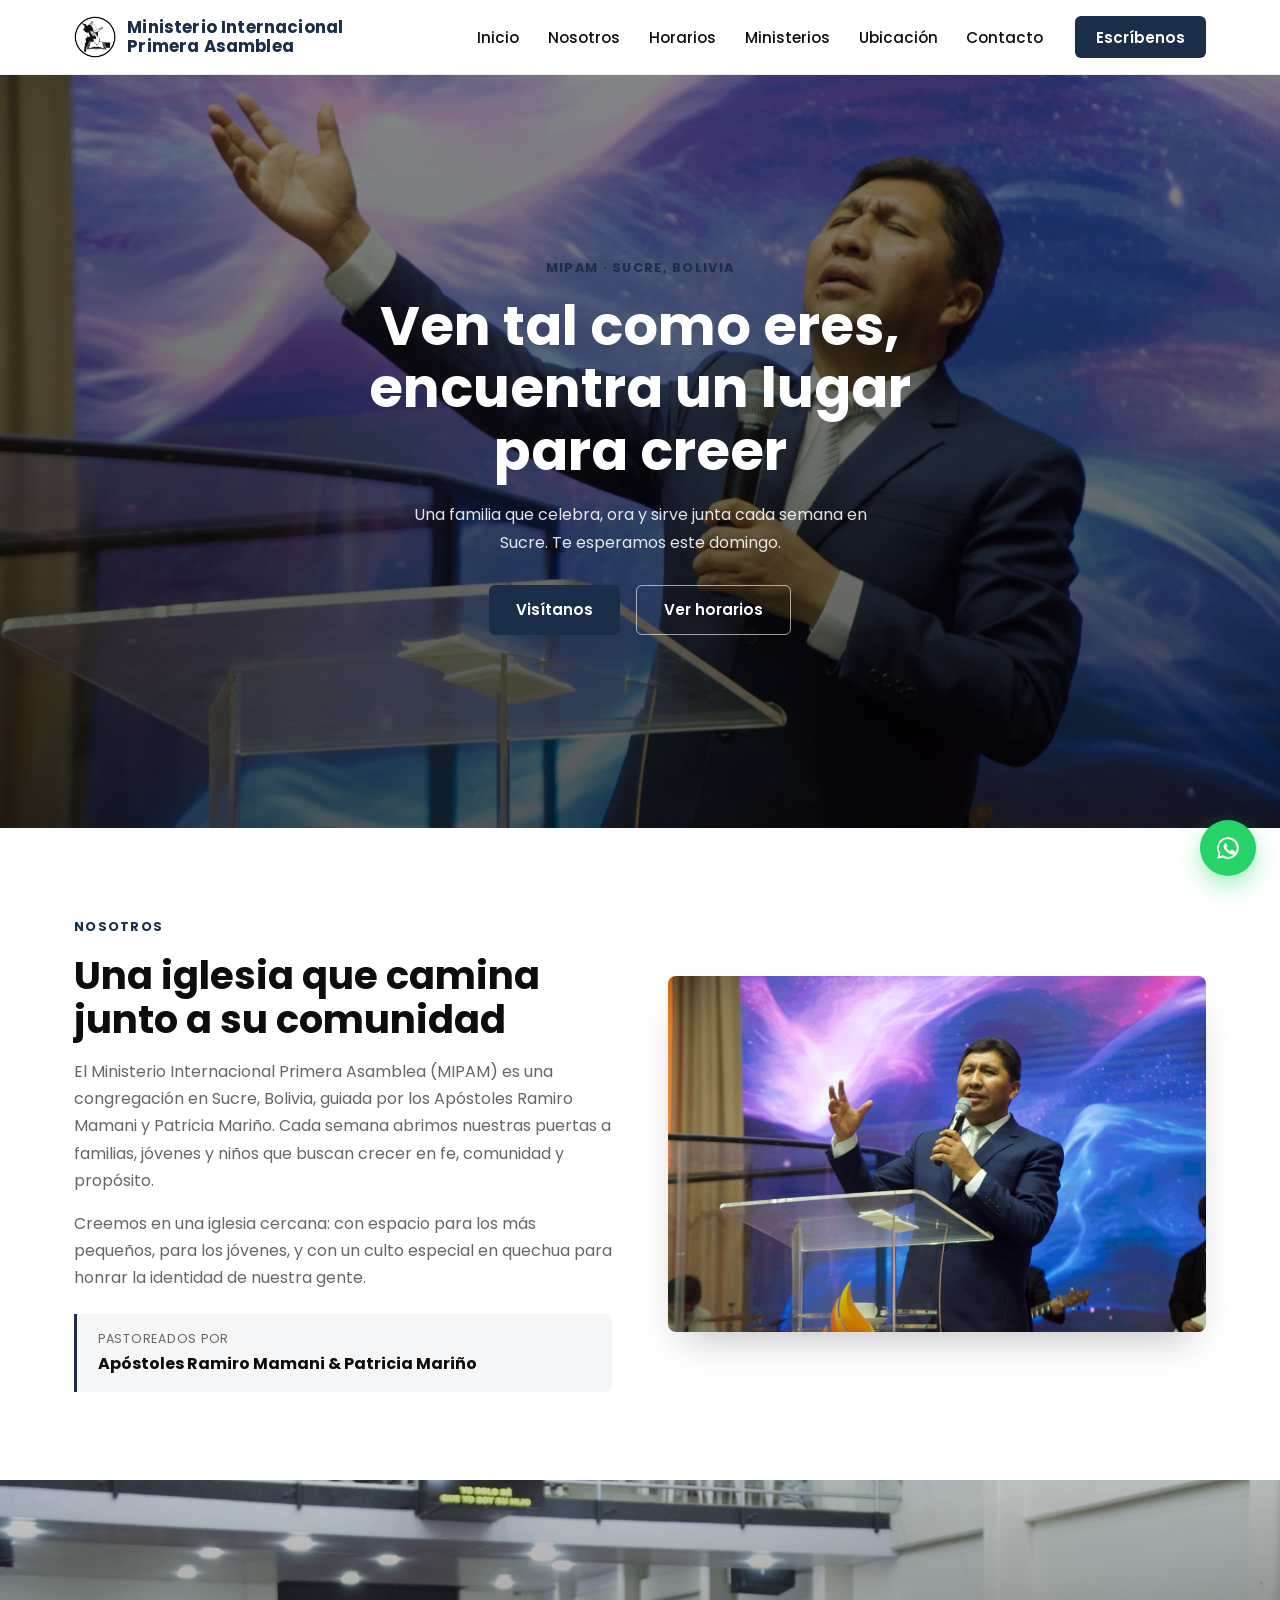
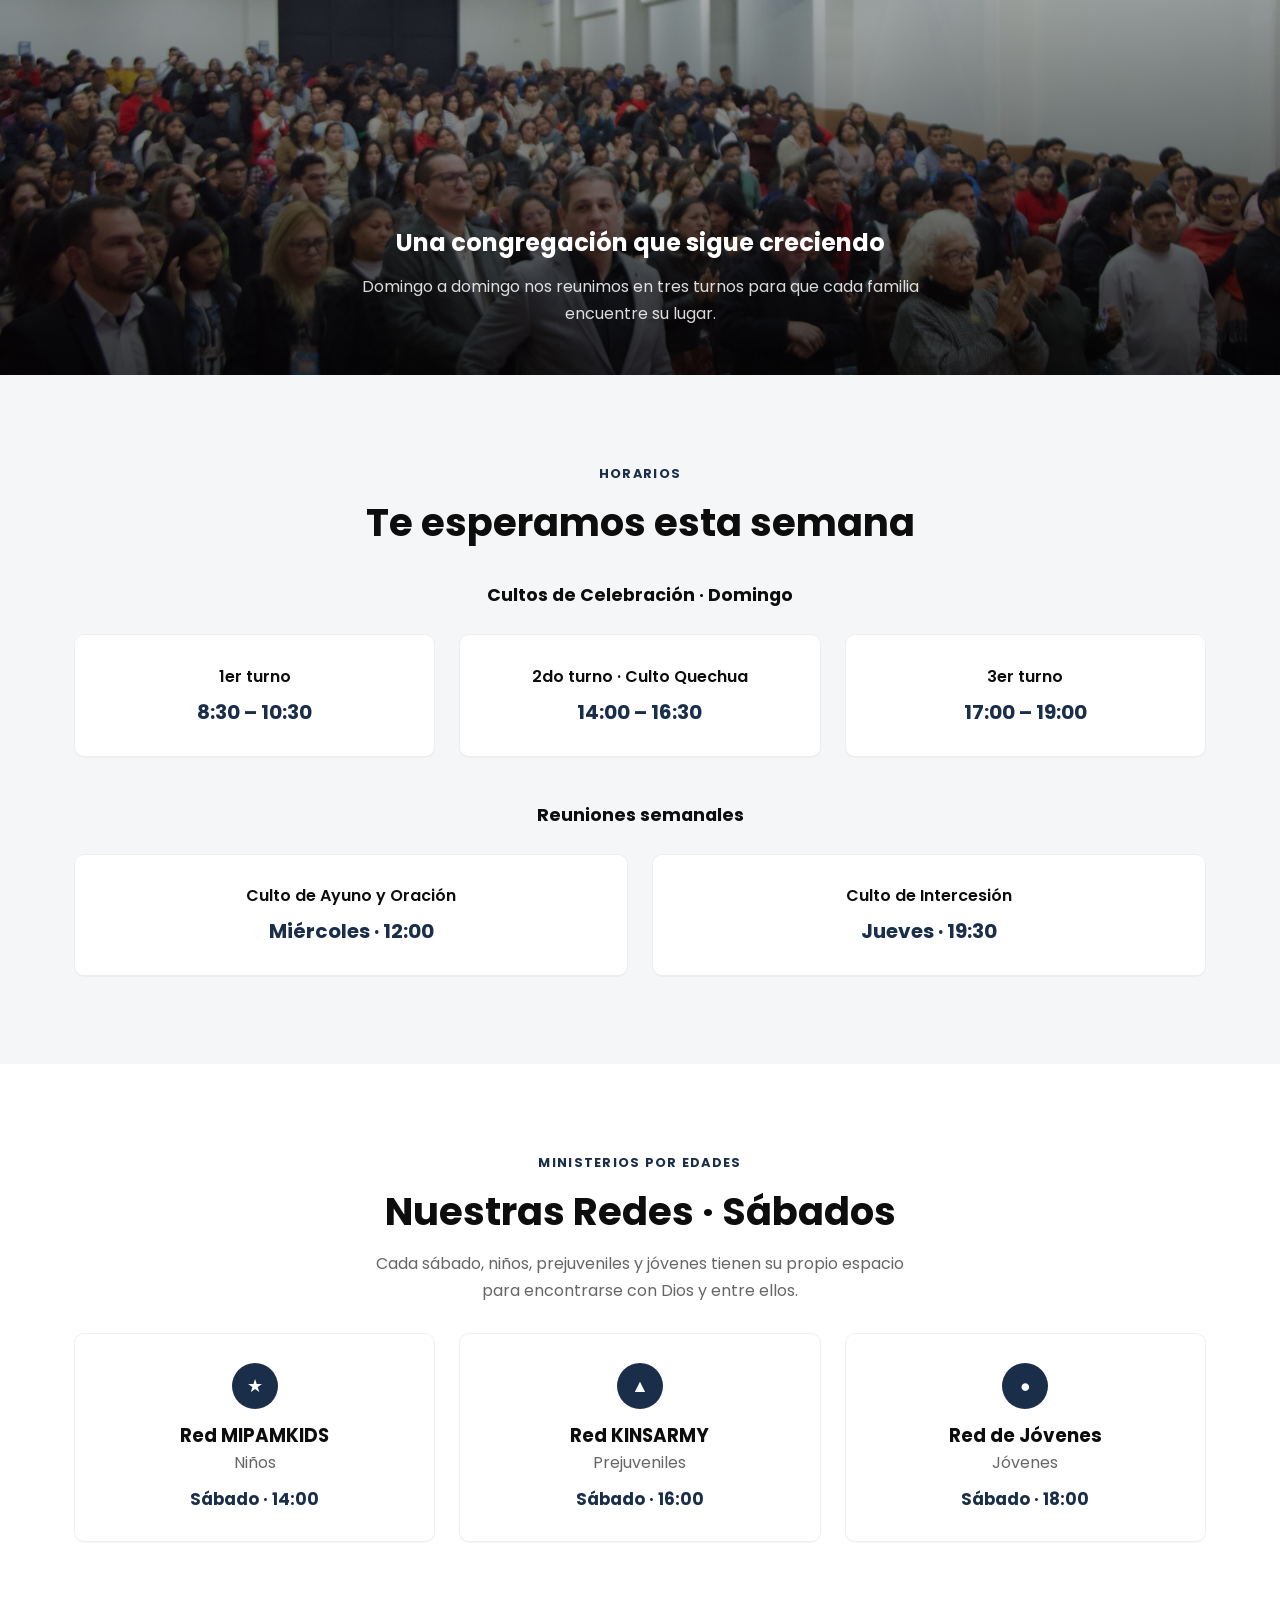
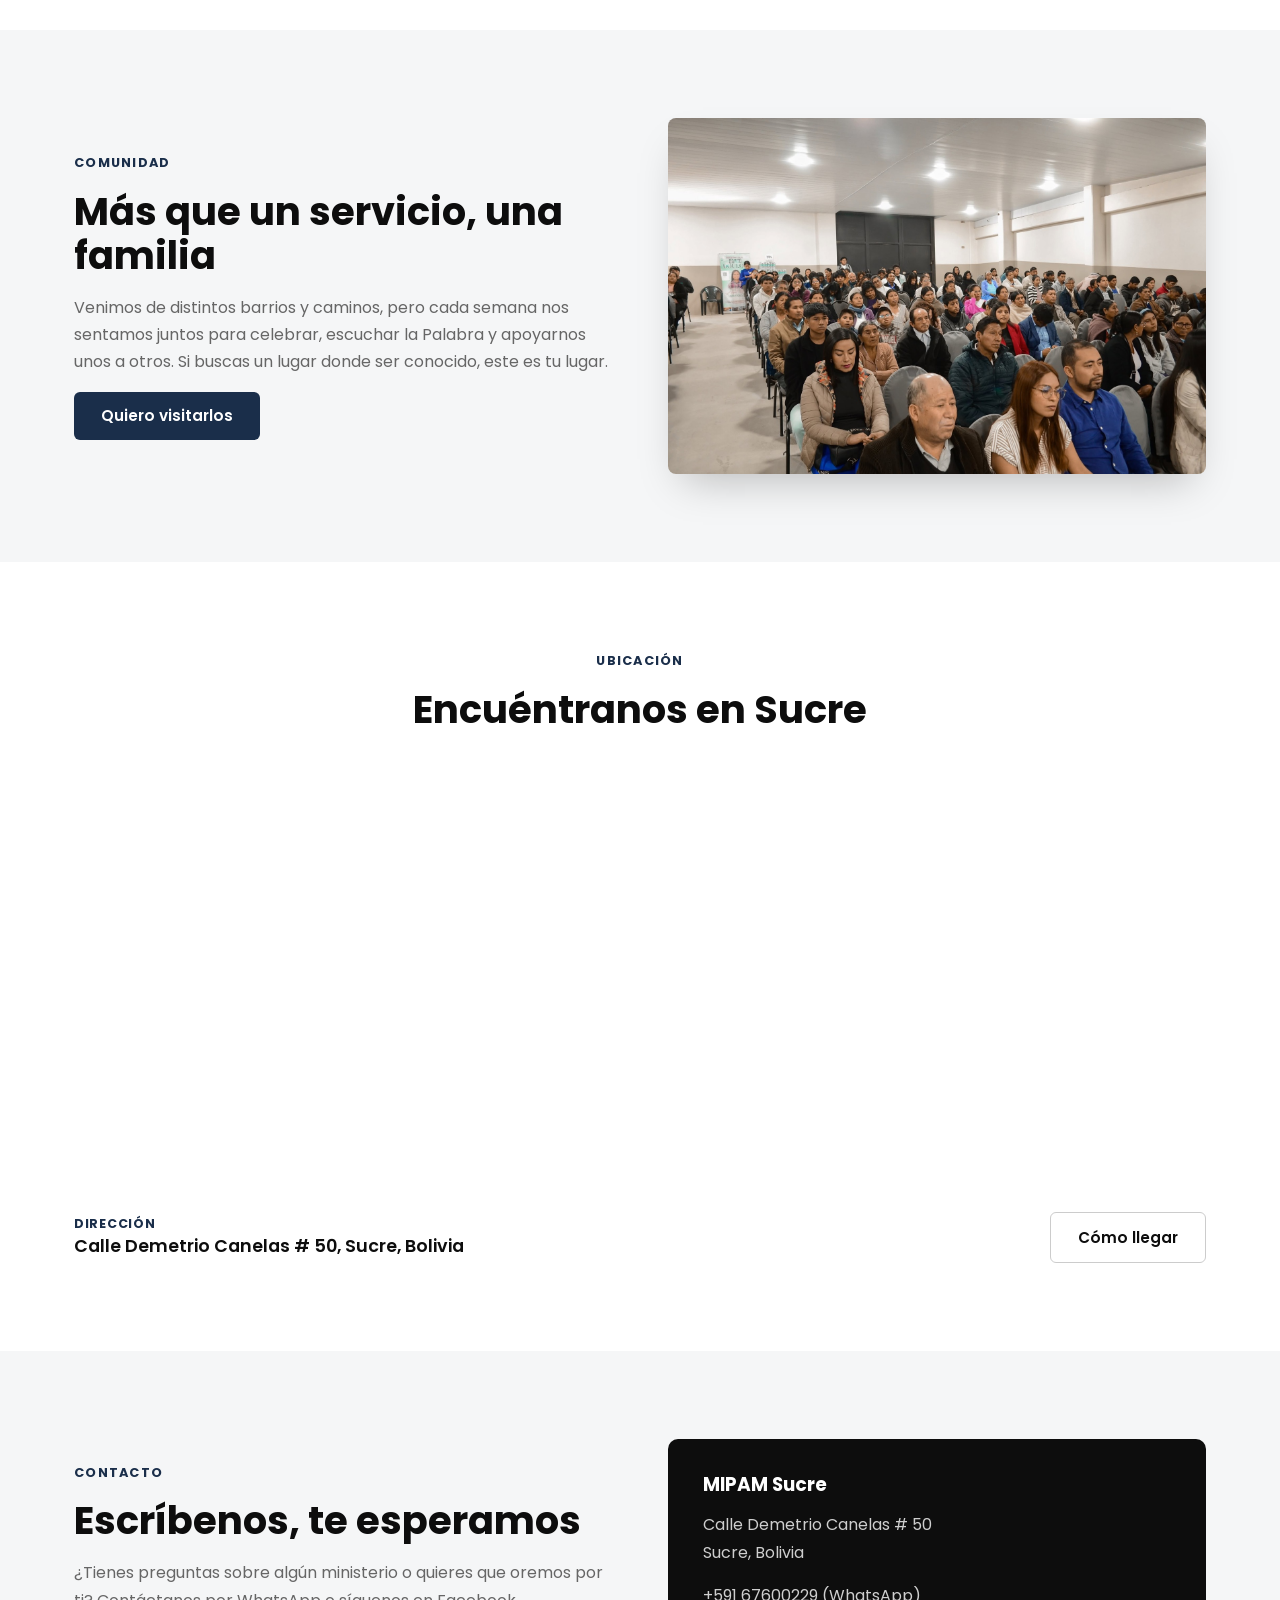
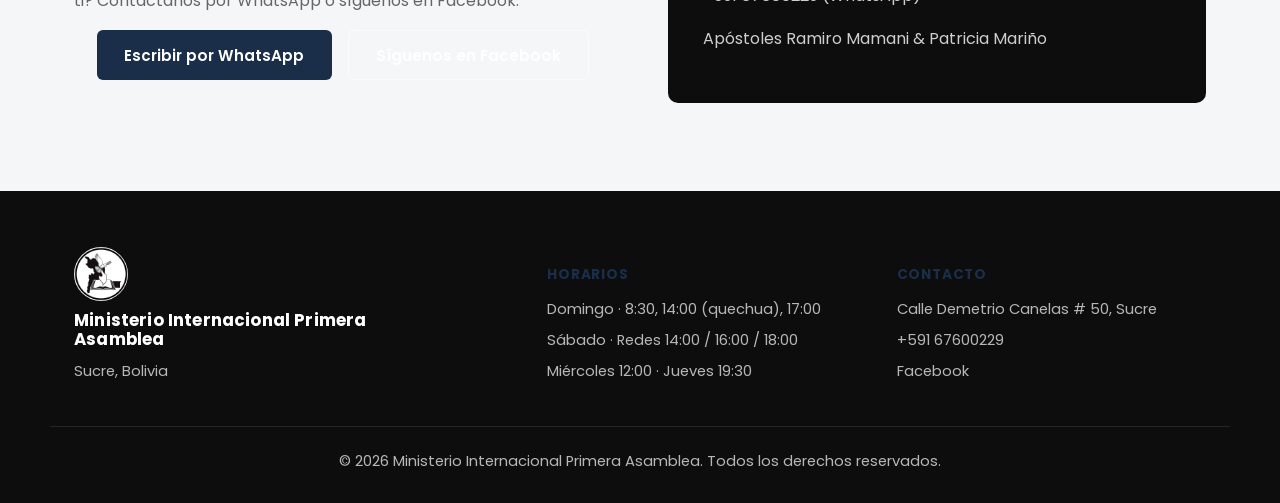
==== index.html @ fe23f86c "Sitio web de MIPAM Sucre: hero, horarios, ministerios, ubicación y contacto Co-Authored-By: Claude S" ====
<!DOCTYPE html>
<html lang="es">
<head>
<meta charset="UTF-8">
<meta name="viewport" content="width=device-width, initial-scale=1.0">
<title>Ministerio Internacional Primera Asamblea — MIPAM Sucre</title>
<meta name="description" content="Ministerio Internacional Primera Asamblea (MIPAM), Sucre - Bolivia. Apóstoles Ramiro Mamani y Patricia Mariño. Horarios de cultos, ministerios y ubicación.">
<link rel="preconnect" href="https://fonts.googleapis.com">
<link rel="preconnect" href="https://fonts.gstatic.com" crossorigin>
<link href="https://fonts.googleapis.com/css2?family=Poppins:wght@400;500;600;700;800&display=swap" rel="stylesheet">
<link rel="stylesheet" href="styles.css">
</head>
<body>

<header class="site-header" id="siteHeader">
  <div class="header-inner">
    <a href="#inicio" class="brand">
      <img src="assets/img/logo.jpg" alt="Logo MIPAM" class="brand-logo">
      <span>Ministerio Internacional Primera Asamblea</span>
    </a>

    <nav class="main-nav" id="mainNav">
      <a href="#inicio">Inicio</a>
      <a href="#nosotros">Nosotros</a>
      <a href="#horarios">Horarios</a>
      <a href="#redes">Ministerios</a>
      <a href="#ubicacion">Ubicación</a>
      <a href="#contacto">Contacto</a>
    </nav>

    <a class="btn btn-primary nav-cta" href="https://wa.me/59167600229" target="_blank" rel="noopener">Escríbenos</a>

    <button class="nav-toggle" id="navToggle" aria-label="Abrir menú" aria-expanded="false">
      <span></span><span></span><span></span>
    </button>
  </div>
</header>

<main>

  <!-- HERO -->
  <section class="hero" id="inicio">
    <img class="hero-bg" src="assets/img/hero-apostol-predicando.jpg" alt="Apóstol Ramiro Mamani predicando en MIPAM Sucre">
    <div class="hero-shade"></div>
    <div class="hero-inner">
      <p class="kicker">MIPAM · Sucre, Bolivia</p>
      <h1>Ven tal como eres, encuentra un lugar para creer</h1>
      <p class="hero-text">Una familia que celebra, ora y sirve junta cada semana en Sucre. Te esperamos este domingo.</p>
      <div class="hero-actions">
        <a href="#ubicacion" class="btn btn-primary">Visítanos</a>
        <a href="#horarios" class="btn btn-outline">Ver horarios</a>
      </div>
    </div>
  </section>

  <!-- NOSOTROS -->
  <section class="section" id="nosotros">
    <div class="container two-col">
      <div>
        <p class="kicker dark">Nosotros</p>
        <h2>Una iglesia que camina junto a su comunidad</h2>
        <p>El Ministerio Internacional Primera Asamblea (MIPAM) es una congregación en Sucre, Bolivia, guiada por los Apóstoles Ramiro Mamani y Patricia Mariño. Cada semana abrimos nuestras puertas a familias, jóvenes y niños que buscan crecer en fe, comunidad y propósito.</p>
        <p>Creemos en una iglesia cercana: con espacio para los más pequeños, para los jóvenes, y con un culto especial en quechua para honrar la identidad de nuestra gente.</p>
        <div class="leader-box">
          <span class="leader-label">Pastoreados por</span>
          <strong>Apóstoles Ramiro Mamani &amp; Patricia Mariño</strong>
        </div>
      </div>
      <div class="img-box">
        <img src="assets/img/apostol-mensaje.jpg" alt="Apóstol Ramiro Mamani compartiendo un mensaje">
      </div>
    </div>
  </section>

  <!-- BANNER COMUNIDAD -->
  <section class="banner">
    <img src="assets/img/auditorio-lleno.jpg" alt="Auditorio lleno durante un culto en MIPAM Sucre">
    <div class="banner-shade"></div>
    <div class="banner-text">
      <h2>Una congregación que sigue creciendo</h2>
      <p>Domingo a domingo nos reunimos en tres turnos para que cada familia encuentre su lugar.</p>
    </div>
  </section>

  <!-- HORARIOS -->
  <section class="section alt" id="horarios">
    <div class="container">
      <p class="kicker dark center">Horarios</p>
      <h2 class="center">Te esperamos esta semana</h2>

      <h3 class="group-title">Cultos de Celebración · Domingo</h3>
      <div class="cards cards-3">
        <div class="card">
          <span class="card-top">1er turno</span>
          <span class="card-big">8:30 – 10:30</span>
        </div>
        <div class="card">
          <span class="card-top">2do turno · Culto Quechua</span>
          <span class="card-big">14:00 – 16:30</span>
        </div>
        <div class="card">
          <span class="card-top">3er turno</span>
          <span class="card-big">17:00 – 19:00</span>
        </div>
      </div>

      <h3 class="group-title">Reuniones semanales</h3>
      <div class="cards cards-2">
        <div class="card">
          <span class="card-top">Culto de Ayuno y Oración</span>
          <span class="card-big">Miércoles · 12:00</span>
        </div>
        <div class="card">
          <span class="card-top">Culto de Intercesión</span>
          <span class="card-big">Jueves · 19:30</span>
        </div>
      </div>
    </div>
  </section>

  <!-- REDES -->
  <section class="section" id="redes">
    <div class="container">
      <p class="kicker dark center">Ministerios por edades</p>
      <h2 class="center">Nuestras Redes · Sábados</h2>
      <p class="sub center">Cada sábado, niños, prejuveniles y jóvenes tienen su propio espacio para encontrarse con Dios y entre ellos.</p>

      <div class="cards cards-3">
        <div class="card red-card">
          <div class="red-icon">★</div>
          <h3>Red MIPAMKIDS</h3>
          <p>Niños</p>
          <span class="card-big small">Sábado · 14:00</span>
        </div>
        <div class="card red-card">
          <div class="red-icon">▲</div>
          <h3>Red KINSARMY</h3>
          <p>Prejuveniles</p>
          <span class="card-big small">Sábado · 16:00</span>
        </div>
        <div class="card red-card">
          <div class="red-icon">●</div>
          <h3>Red de Jóvenes</h3>
          <p>Jóvenes</p>
          <span class="card-big small">Sábado · 18:00</span>
        </div>
      </div>
    </div>
  </section>

  <!-- COMUNIDAD / TESTIMONIO -->
  <section class="section alt">
    <div class="container two-col reverse">
      <div class="img-box">
        <img src="assets/img/congregacion-culto.jpg" alt="Congregación reunida durante un culto en MIPAM Sucre">
      </div>
      <div>
        <p class="kicker dark">Comunidad</p>
        <h2>Más que un servicio, una familia</h2>
        <p>Venimos de distintos barrios y caminos, pero cada semana nos sentamos juntos para celebrar, escuchar la Palabra y apoyarnos unos a otros. Si buscas un lugar donde ser conocido, este es tu lugar.</p>
        <a href="#ubicacion" class="btn btn-primary">Quiero visitarlos</a>
      </div>
    </div>
  </section>

  <!-- UBICACION -->
  <section class="section" id="ubicacion">
    <div class="container">
      <p class="kicker dark center">Ubicación</p>
      <h2 class="center">Encuéntranos en Sucre</h2>
    </div>
    <div class="map-wrap">
      <iframe
        src="https://www.google.com/maps?q=Calle+Demetrio+Canelas+50,+Sucre,+Bolivia&output=embed"
        width="100%" height="100%" style="border:0;" allowfullscreen="" loading="lazy"
        referrerpolicy="no-referrer-when-downgrade"
        title="Mapa de ubicación de MIPAM"></iframe>
    </div>
    <div class="container">
      <div class="address-row">
        <div>
          <span class="address-label">Dirección</span>
          <span class="address-text">Calle Demetrio Canelas # 50, Sucre, Bolivia</span>
        </div>
        <a href="https://maps.app.goo.gl/FByJvv5zRxsVNpNu8" target="_blank" rel="noopener" class="btn btn-outline">Cómo llegar</a>
      </div>
    </div>
  </section>

  <!-- CONTACTO -->
  <section class="section alt" id="contacto">
    <div class="container two-col">
      <div>
        <p class="kicker dark">Contacto</p>
        <h2>Escríbenos, te esperamos</h2>
        <p>¿Tienes preguntas sobre algún ministerio o quieres que oremos por ti? Contáctanos por WhatsApp o síguenos en Facebook.</p>
        <div class="hero-actions">
          <a href="https://wa.me/59167600229" target="_blank" rel="noopener" class="btn btn-primary">Escribir por WhatsApp</a>
          <a href="https://www.facebook.com/mipamsucre" target="_blank" rel="noopener" class="btn btn-outline">Síguenos en Facebook</a>
        </div>
      </div>
      <div class="contact-card">
        <h3>MIPAM Sucre</h3>
        <p>Calle Demetrio Canelas # 50<br>Sucre, Bolivia</p>
        <p>+591 67600229 (WhatsApp)</p>
        <p>Apóstoles Ramiro Mamani &amp; Patricia Mariño</p>
      </div>
    </div>
  </section>

</main>

<footer class="site-footer">
  <div class="container footer-inner">
    <div class="footer-brand">
      <img src="assets/img/logo.jpg" alt="Logo MIPAM" class="brand-logo light">
      <span class="brand light">Ministerio Internacional Primera Asamblea</span>
      <p>Sucre, Bolivia</p>
    </div>
    <div>
      <h4>Horarios</h4>
      <p>Domingo · 8:30, 14:00 (quechua), 17:00</p>
      <p>Sábado · Redes 14:00 / 16:00 / 18:00</p>
      <p>Miércoles 12:00 · Jueves 19:30</p>
    </div>
    <div>
      <h4>Contacto</h4>
      <p>Calle Demetrio Canelas # 50, Sucre</p>
      <p><a href="https://wa.me/59167600229" target="_blank" rel="noopener">+591 67600229</a></p>
      <p><a href="https://www.facebook.com/mipamsucre" target="_blank" rel="noopener">Facebook</a></p>
    </div>
  </div>
  <div class="footer-bottom">
    <p>&copy; <span id="year"></span> Ministerio Internacional Primera Asamblea. Todos los derechos reservados.</p>
  </div>
</footer>

<a class="whatsapp-float" href="https://wa.me/59167600229" target="_blank" rel="noopener" aria-label="WhatsApp">
  <svg viewBox="0 0 24 24" width="26" height="26" fill="currentColor"><path d="M17.5 14.4c-.3-.1-1.6-.8-1.8-.9-.2-.1-.4-.1-.6.1-.2.2-.6.9-.8 1.1-.1.2-.3.2-.5.1-1.4-.7-2.3-1.2-3.2-2.8-.2-.3 0-.4.2-.6.2-.2.4-.5.6-.7.2-.2.2-.4.1-.6-.1-.2-.6-1.5-.8-2-.2-.5-.4-.4-.6-.4-.2 0-.4 0-.6 0-.2 0-.5.1-.7.4-.2.3-.9 1-.9 2.3 0 1.3 1 2.6 1.1 2.8.1.2 1.9 2.9 4.6 4 2.7 1 2.7.7 3.2.6.5-.1 1.6-.6 1.8-1.2.2-.6.2-1.1.2-1.2-.1-.1-.3-.2-.6-.3z"/><path d="M12 2a10 10 0 0 0-8.6 15.1L2 22l5.1-1.3A10 10 0 1 0 12 2zm0 18.2c-1.6 0-3.1-.4-4.5-1.2l-.3-.2-3 .8.8-2.9-.2-.3a8.2 8.2 0 1 1 7.2 3.8z"/></svg>
</a>

<script src="main.js"></script>
</body>
</html>
---- styles.css ----
:root{
  --orange:#1a2e4a;
  --orange-dark:#0a1830;
  --ink:#0d0d0d;
  --gray:#666;
  --bg-alt:#f5f6f7;
  --white:#fff;
  --font: "Poppins", -apple-system, BlinkMacSystemFont, sans-serif;
}

*{box-sizing:border-box;}
html{scroll-behavior:smooth;}
body{
  margin:0;
  font-family:var(--font);
  color:var(--ink);
  background:var(--white);
}
img{max-width:100%;display:block;}
a{color:inherit;text-decoration:none;}
h1,h2,h3{font-weight:700;line-height:1.15;margin:0 0 1rem;}
p{line-height:1.7;color:var(--gray);margin:0 0 1rem;}

.container{max-width:1180px;margin:0 auto;padding:0 1.5rem;}

/* Header */
.site-header{
  position:fixed;top:0;left:0;right:0;z-index:100;
  background:#fff;border-bottom:1px solid #eee;
}
.header-inner{
  max-width:1180px;margin:0 auto;padding:1rem 1.5rem;
  display:flex;align-items:center;gap:2rem;
}
.brand{
  display:flex;align-items:center;gap:.7rem;
  font-weight:700;font-size:1.05rem;color:var(--orange);letter-spacing:.01em;
  line-height:1.15;max-width:300px;
}
.brand.light{color:#fff;}
.brand-logo{width:42px;height:42px;border-radius:50%;flex-shrink:0;object-fit:cover;}
.brand-logo.light{filter:none;}
.footer-brand{display:flex;flex-direction:column;align-items:flex-start;gap:.6rem;}
.footer-brand .brand-logo{width:54px;height:54px;}
.main-nav{display:flex;gap:1.8rem;margin-left:auto;}
.main-nav a{font-weight:500;font-size:.95rem;color:var(--ink);}
.main-nav a:hover{color:var(--orange);}
.nav-toggle{display:none;flex-direction:column;gap:5px;background:none;border:0;cursor:pointer;}
.nav-toggle span{width:22px;height:2px;background:var(--ink);border-radius:2px;}

.btn{
  display:inline-flex;align-items:center;justify-content:center;
  padding:.8rem 1.7rem;border-radius:6px;font-weight:600;font-size:.95rem;
  transition:transform .2s ease, background .2s ease, color .2s ease;
}
.btn-primary{background:var(--orange);color:#fff;}
.btn-primary:hover{background:var(--orange-dark);transform:translateY(-2px);}
.btn-outline{background:transparent;color:var(--ink);border:1.5px solid #ccc;}
.btn-outline:hover{border-color:var(--orange);color:var(--orange);}
.nav-cta{padding:.6rem 1.3rem;}
.hero-actions .btn-outline{border-color:rgba(255,255,255,.6);color:#fff;}
.hero-actions .btn-outline:hover{border-color:#fff;}

/* Hero */
.hero{
  position:relative;min-height:92vh;display:flex;align-items:center;
  color:#fff;overflow:hidden;
}
.hero-bg{position:absolute;inset:0;width:100%;height:100%;object-fit:cover;object-position:center 25%;}
.hero-shade{position:absolute;inset:0;background:linear-gradient(180deg, rgba(0,0,0,.45) 0%, rgba(0,0,0,.65) 100%);}
.hero-inner{position:relative;z-index:1;max-width:720px;margin:0 auto;padding:6rem 1.5rem 2rem;text-align:center;}
.kicker{
  text-transform:uppercase;letter-spacing:.1em;font-size:.8rem;font-weight:700;color:var(--orange);margin-bottom:1rem;
}
.kicker.dark{color:var(--orange);}
.hero h1{font-size:clamp(2.1rem,5vw,3.4rem);margin-bottom:1.2rem;}
.hero-text{color:rgba(255,255,255,.88);max-width:480px;margin:0 auto 1.8rem;}
.hero-actions{display:flex;gap:1rem;justify-content:center;flex-wrap:wrap;}

/* Sections */
.section{padding:5.5rem 0;}
.section.alt{background:var(--bg-alt);}
.section h2{font-size:clamp(1.7rem,3.4vw,2.4rem);}
.center{text-align:center;margin-left:auto;margin-right:auto;}
.sub{max-width:540px;color:var(--gray);}

.two-col{display:grid;grid-template-columns:1fr 1fr;gap:3.5rem;align-items:center;}
.two-col.reverse{direction:rtl;}
.two-col.reverse > *{direction:ltr;}
.img-box img{border-radius:8px;box-shadow:0 20px 40px -15px rgba(0,0,0,.25);}

.leader-box{
  margin-top:1.4rem;padding:1rem 1.3rem;background:var(--bg-alt);border-left:3px solid var(--orange);border-radius:0 6px 6px 0;
  display:flex;flex-direction:column;gap:.2rem;
}
.leader-label{font-size:.78rem;text-transform:uppercase;letter-spacing:.06em;color:var(--gray);}

/* Banner */
.banner{position:relative;height:55vh;min-height:380px;overflow:hidden;color:#fff;}
.banner img{position:absolute;inset:0;width:100%;height:100%;object-fit:cover;}
.banner-shade{position:absolute;inset:0;background:linear-gradient(180deg, rgba(0,0,0,.2), rgba(0,0,0,.75));}
.banner-text{
  position:relative;z-index:1;height:100%;display:flex;flex-direction:column;justify-content:flex-end;
  padding:0 1.5rem 3rem;max-width:640px;margin:0 auto;text-align:center;
}
.banner-text h2{color:#fff;}
.banner-text p{color:rgba(255,255,255,.85);margin:0;}

/* Cards */
.group-title{text-align:center;margin-top:3rem;color:var(--ink);font-size:1.1rem;}
.section h2.center + .sub.center + .group-title,
.section .group-title:first-of-type{margin-top:2.5rem;}
.cards{display:grid;gap:1.5rem;margin-top:1.8rem;}
.cards-3{grid-template-columns:repeat(3,1fr);}
.cards-2{grid-template-columns:repeat(2,1fr);}
.card{
  background:#fff;border-radius:10px;padding:1.8rem 1.6rem;text-align:center;
  border:1px solid #eee;box-shadow:0 1px 0 rgba(0,0,0,.03);
  transition:transform .25s ease, box-shadow .25s ease;
}
.card:hover{transform:translateY(-5px);box-shadow:0 18px 32px -18px rgba(0,0,0,.2);}
.card-top{display:block;font-weight:600;color:var(--ink);margin-bottom:.5rem;}
.card-big{display:block;font-weight:700;font-size:1.25rem;color:var(--orange);}
.card-big.small{font-size:1.05rem;}

.red-card .red-icon{
  width:46px;height:46px;border-radius:50%;background:var(--orange);color:#fff;
  display:flex;align-items:center;justify-content:center;margin:0 auto 1rem;font-size:1.1rem;
}
.red-card h3{font-size:1.15rem;margin-bottom:.2rem;}
.red-card p{margin-bottom:.6rem;}

/* Map */
.map-wrap{height:400px;margin:2.5rem 0;}
.map-wrap iframe{width:100%;height:100%;}
.address-row{display:flex;justify-content:space-between;align-items:center;flex-wrap:wrap;gap:1.2rem;}
.address-label{display:block;font-size:.78rem;text-transform:uppercase;letter-spacing:.06em;color:var(--orange);font-weight:700;}
.address-text{font-weight:600;font-size:1.1rem;}

/* Contact */
.contact-card{background:var(--ink);color:#fff;border-radius:10px;padding:2.2rem;}
.contact-card h3{color:#fff;margin-bottom:1rem;}
.contact-card p{color:rgba(255,255,255,.8);}

/* Footer */
.site-footer{background:var(--ink);color:rgba(255,255,255,.75);padding:3.5rem 0 0;}
.footer-inner{display:grid;grid-template-columns:1.4fr 1fr 1fr;gap:2.5rem;padding-bottom:2.2rem;border-bottom:1px solid rgba(255,255,255,.1);}
.site-footer h4{color:var(--orange);font-size:.85rem;text-transform:uppercase;letter-spacing:.06em;margin-bottom:.7rem;}
.site-footer p{color:rgba(255,255,255,.7);font-size:.92rem;margin-bottom:.4rem;}
.site-footer a:hover{color:var(--orange);}
.footer-bottom{text-align:center;padding:1.4rem 0;font-size:.82rem;color:rgba(255,255,255,.5);}

/* WhatsApp float */
.whatsapp-float{
  position:fixed;bottom:1.5rem;right:1.5rem;z-index:90;width:56px;height:56px;border-radius:50%;
  background:#25D366;color:#fff;display:flex;align-items:center;justify-content:center;
  box-shadow:0 10px 24px rgba(37,211,102,.4);transition:transform .2s ease;
}
.whatsapp-float:hover{transform:scale(1.08);}

/* Responsive */
@media (max-width:980px){
  .main-nav{display:none;}
  .nav-toggle{display:flex;}
  .main-nav.is-open{
    display:flex;position:absolute;top:100%;left:0;right:0;flex-direction:column;
    background:#fff;padding:1.2rem 1.5rem;gap:1rem;border-bottom:1px solid #eee;
  }
  .two-col,.two-col.reverse{grid-template-columns:1fr;gap:2.2rem;direction:ltr;}
  .img-box{order:-1;}
  .cards-3,.cards-2{grid-template-columns:1fr;}
  .footer-inner{grid-template-columns:1fr;gap:1.8rem;}
  .section{padding:4rem 0;}
  .banner{height:46vh;}
}
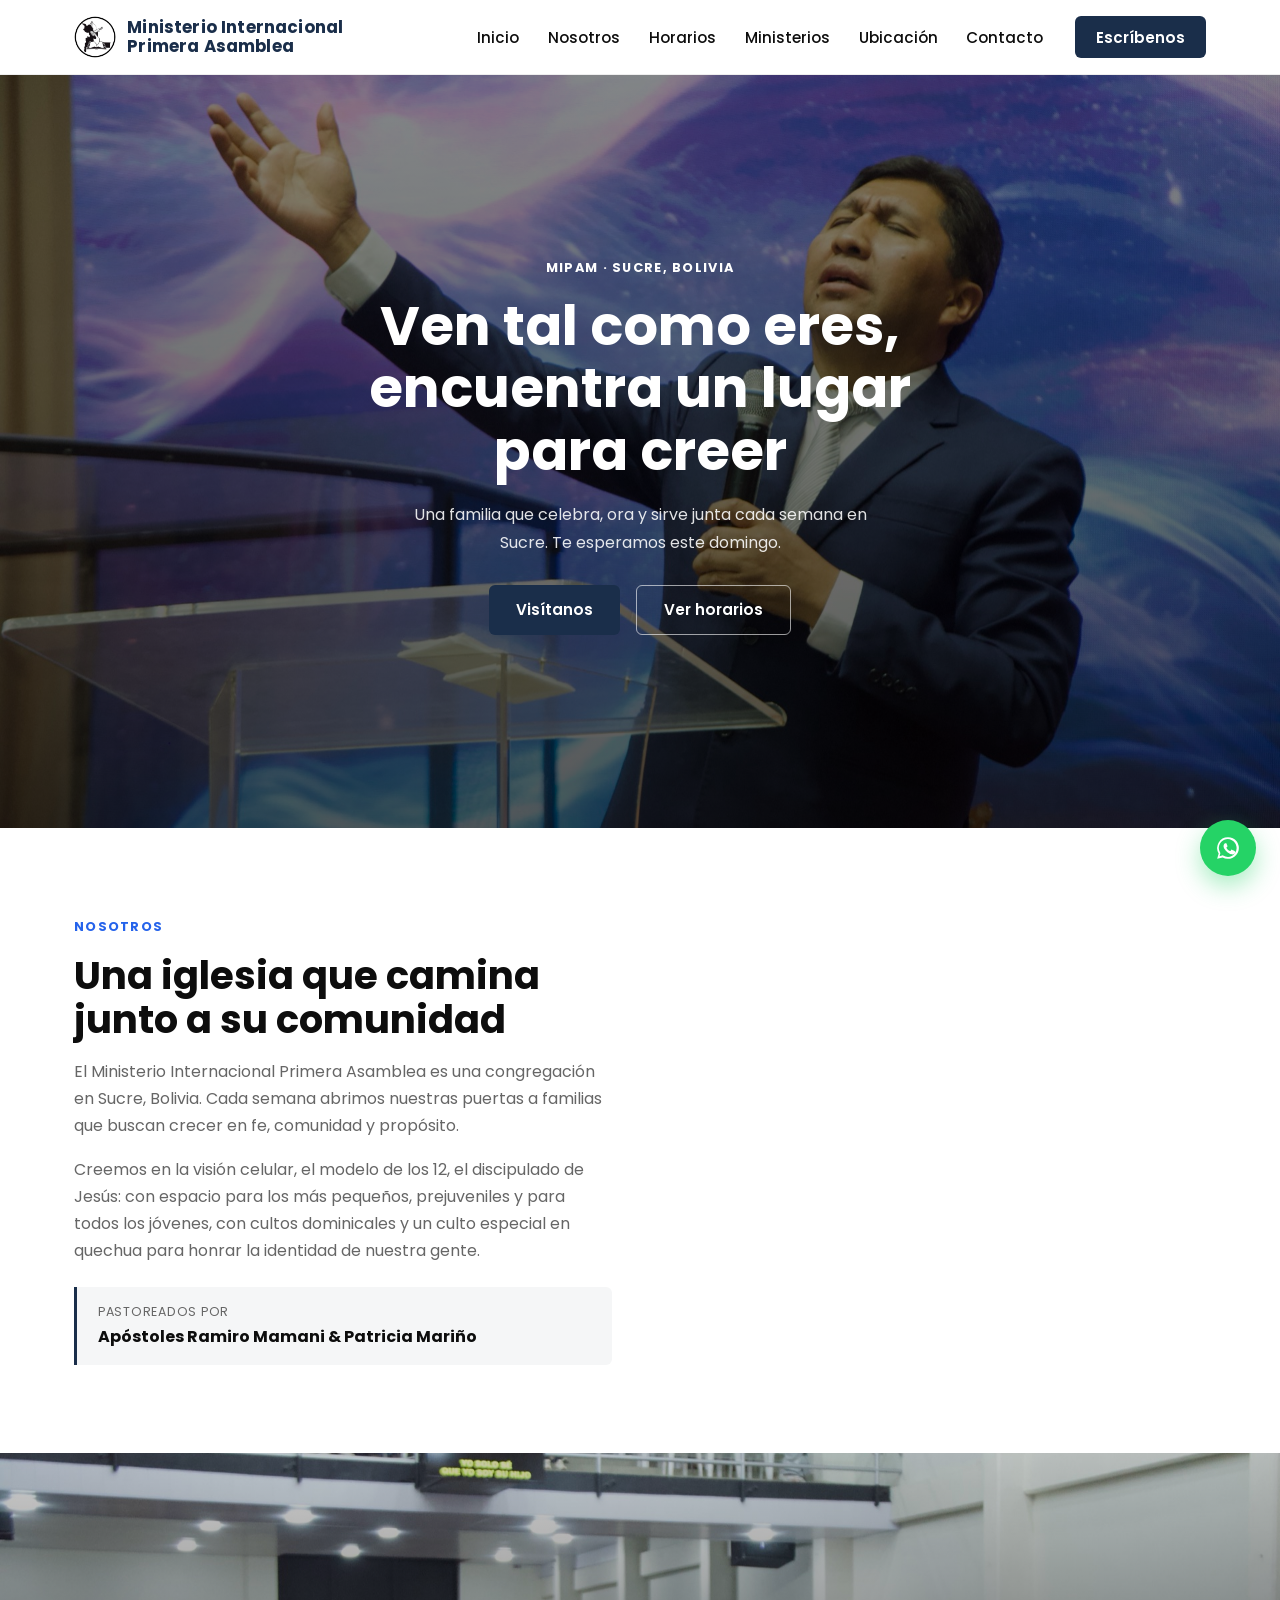
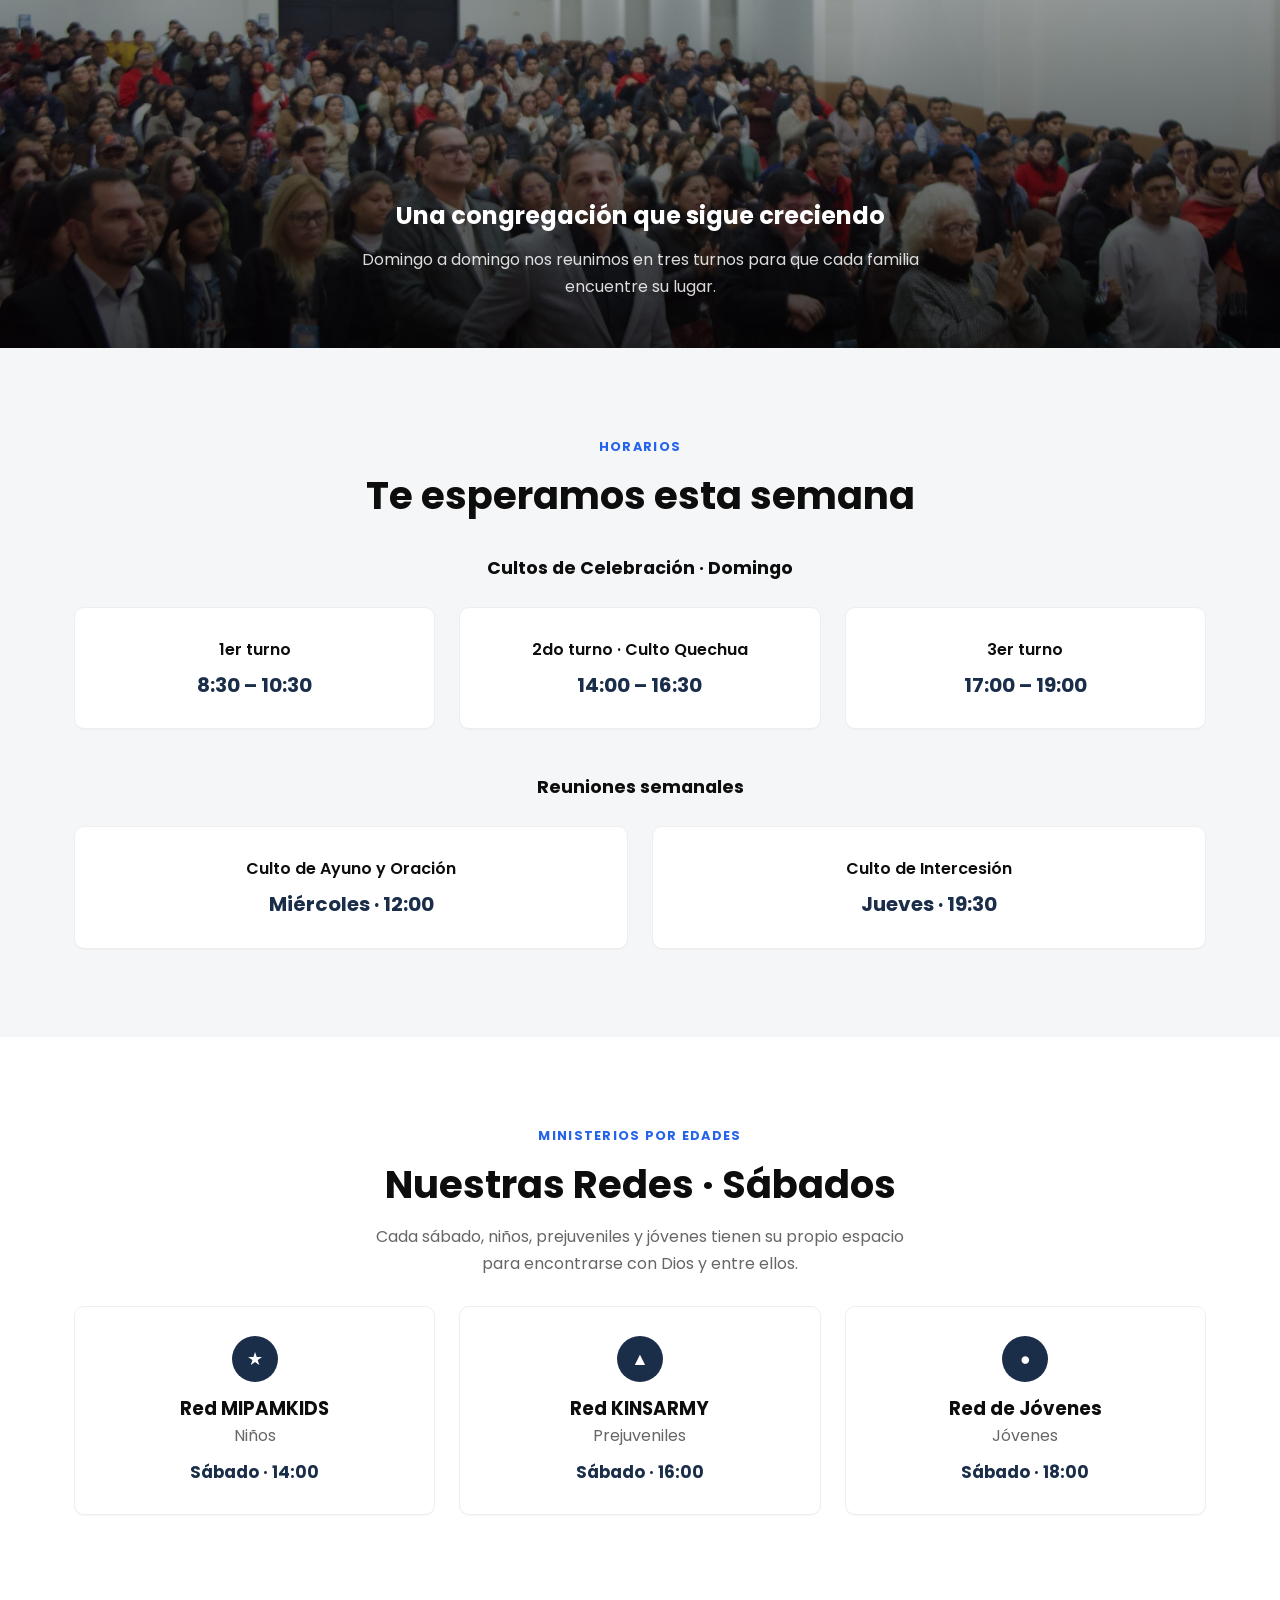
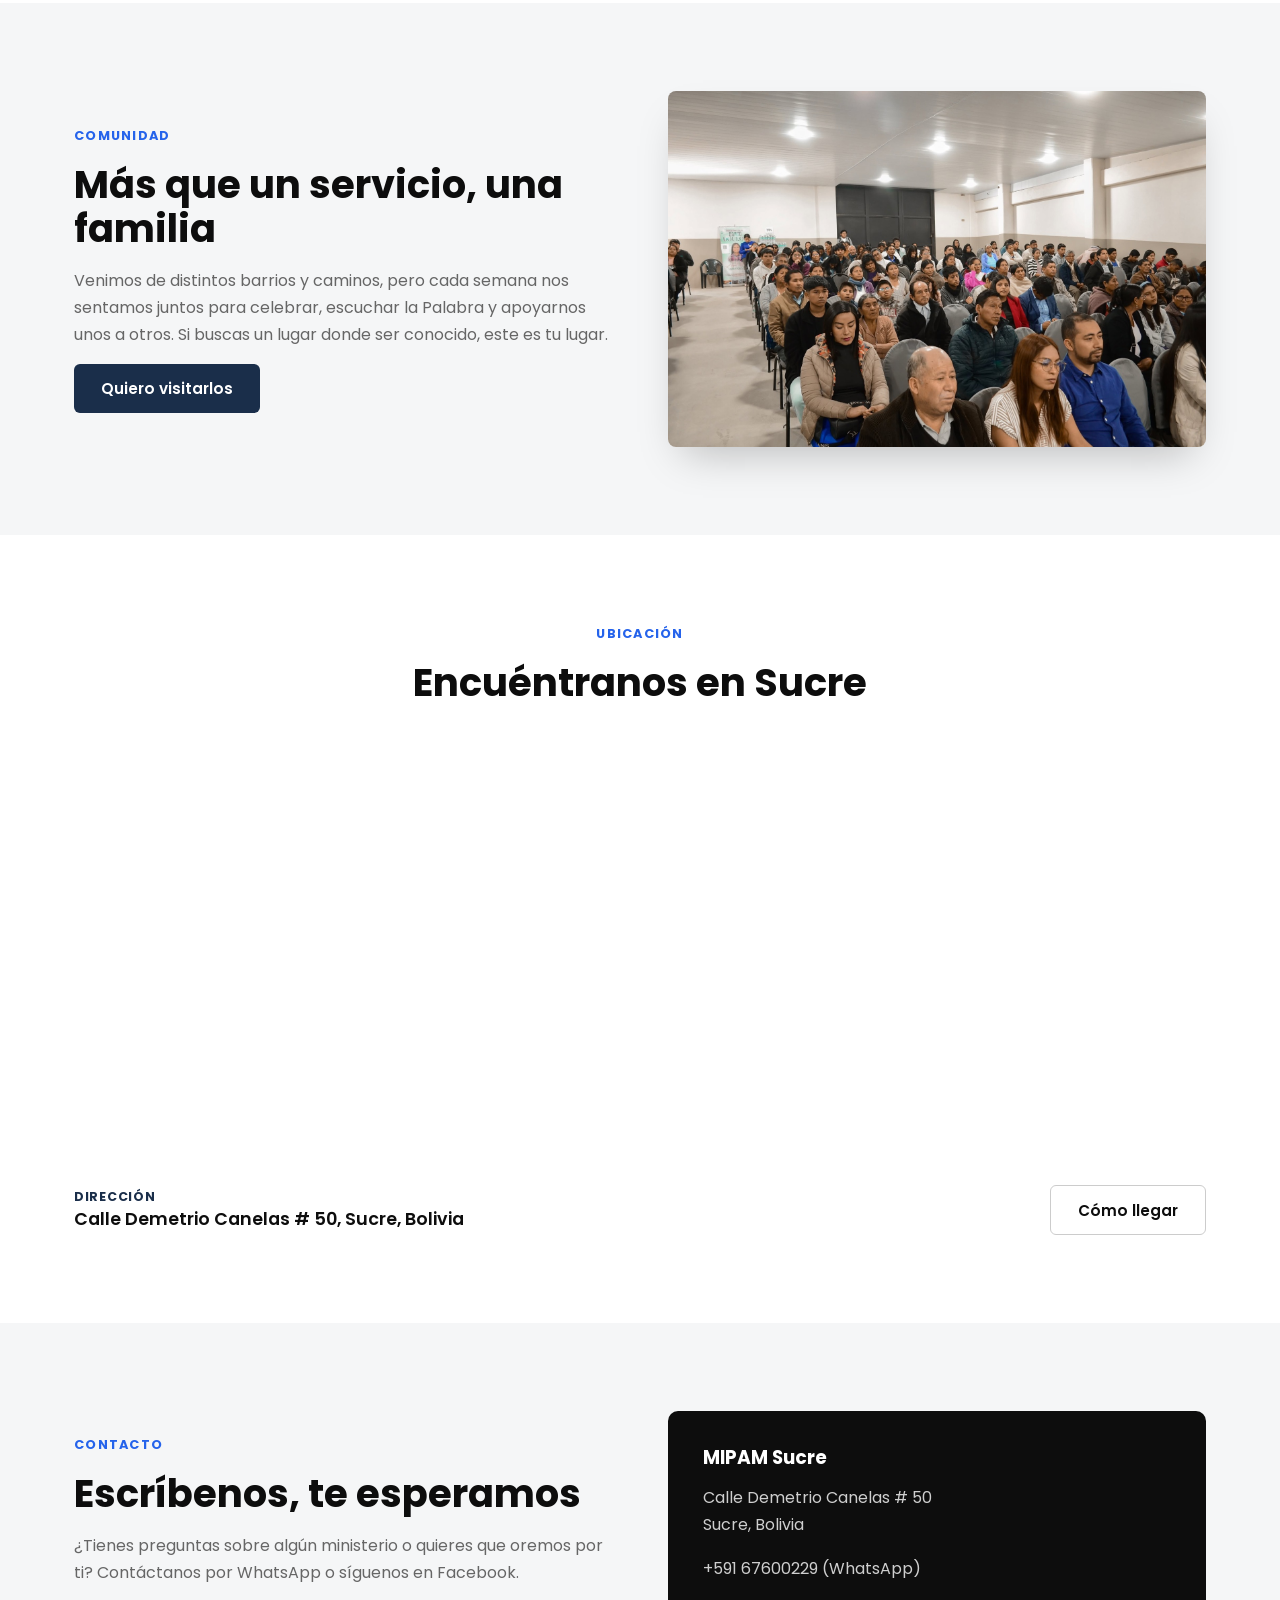
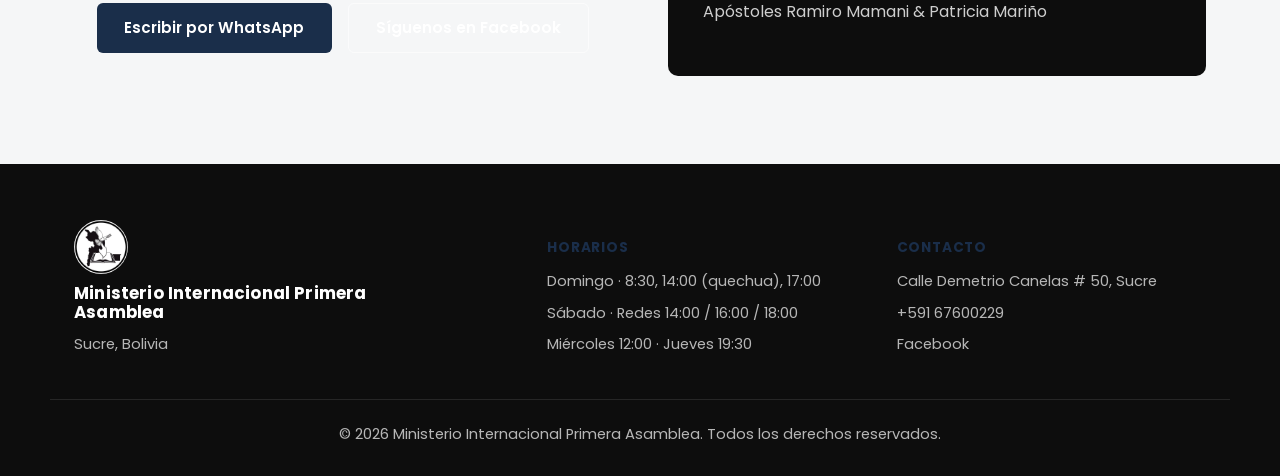
==== commit 86589673: "Actualización de estilos y contenido: colores, logo y ajustes de secciones Co-Authored-By: Claude So" ====
--- a/index.html
+++ b/index.html
@@ -59,15 +59,12 @@
       <div>
         <p class="kicker dark">Nosotros</p>
         <h2>Una iglesia que camina junto a su comunidad</h2>
-        <p>El Ministerio Internacional Primera Asamblea (MIPAM) es una congregación en Sucre, Bolivia, guiada por los Apóstoles Ramiro Mamani y Patricia Mariño. Cada semana abrimos nuestras puertas a familias, jóvenes y niños que buscan crecer en fe, comunidad y propósito.</p>
-        <p>Creemos en una iglesia cercana: con espacio para los más pequeños, para los jóvenes, y con un culto especial en quechua para honrar la identidad de nuestra gente.</p>
+        <p>El Ministerio Internacional Primera Asamblea es una congregación en Sucre, Bolivia. Cada semana abrimos nuestras puertas a familias que buscan crecer en fe, comunidad y propósito.</p>
+        <p>Creemos en la visión celular, el modelo de los 12, el discipulado de Jesús: con espacio para los más pequeños, prejuveniles y para todos los jóvenes, con cultos dominicales y un culto especial en quechua para honrar la identidad de nuestra gente.</p>
         <div class="leader-box">
           <span class="leader-label">Pastoreados por</span>
           <strong>Apóstoles Ramiro Mamani &amp; Patricia Mariño</strong>
         </div>
-      </div>
-      <div class="img-box">
-        <img src="assets/img/apostol-mensaje.jpg" alt="Apóstol Ramiro Mamani compartiendo un mensaje">
       </div>
     </div>
   </section>
--- a/styles.css
+++ b/styles.css
@@ -70,9 +70,9 @@
 .hero-shade{position:absolute;inset:0;background:linear-gradient(180deg, rgba(0,0,0,.45) 0%, rgba(0,0,0,.65) 100%);}
 .hero-inner{position:relative;z-index:1;max-width:720px;margin:0 auto;padding:6rem 1.5rem 2rem;text-align:center;}
 .kicker{
-  text-transform:uppercase;letter-spacing:.1em;font-size:.8rem;font-weight:700;color:var(--orange);margin-bottom:1rem;
+  text-transform:uppercase;letter-spacing:.1em;font-size:.8rem;font-weight:700;color:#fff;margin-bottom:1rem;
 }
-.kicker.dark{color:var(--orange);}
+.kicker.dark{color:#2563eb;}
 .hero h1{font-size:clamp(2.1rem,5vw,3.4rem);margin-bottom:1.2rem;}
 .hero-text{color:rgba(255,255,255,.88);max-width:480px;margin:0 auto 1.8rem;}
 .hero-actions{display:flex;gap:1rem;justify-content:center;flex-wrap:wrap;}
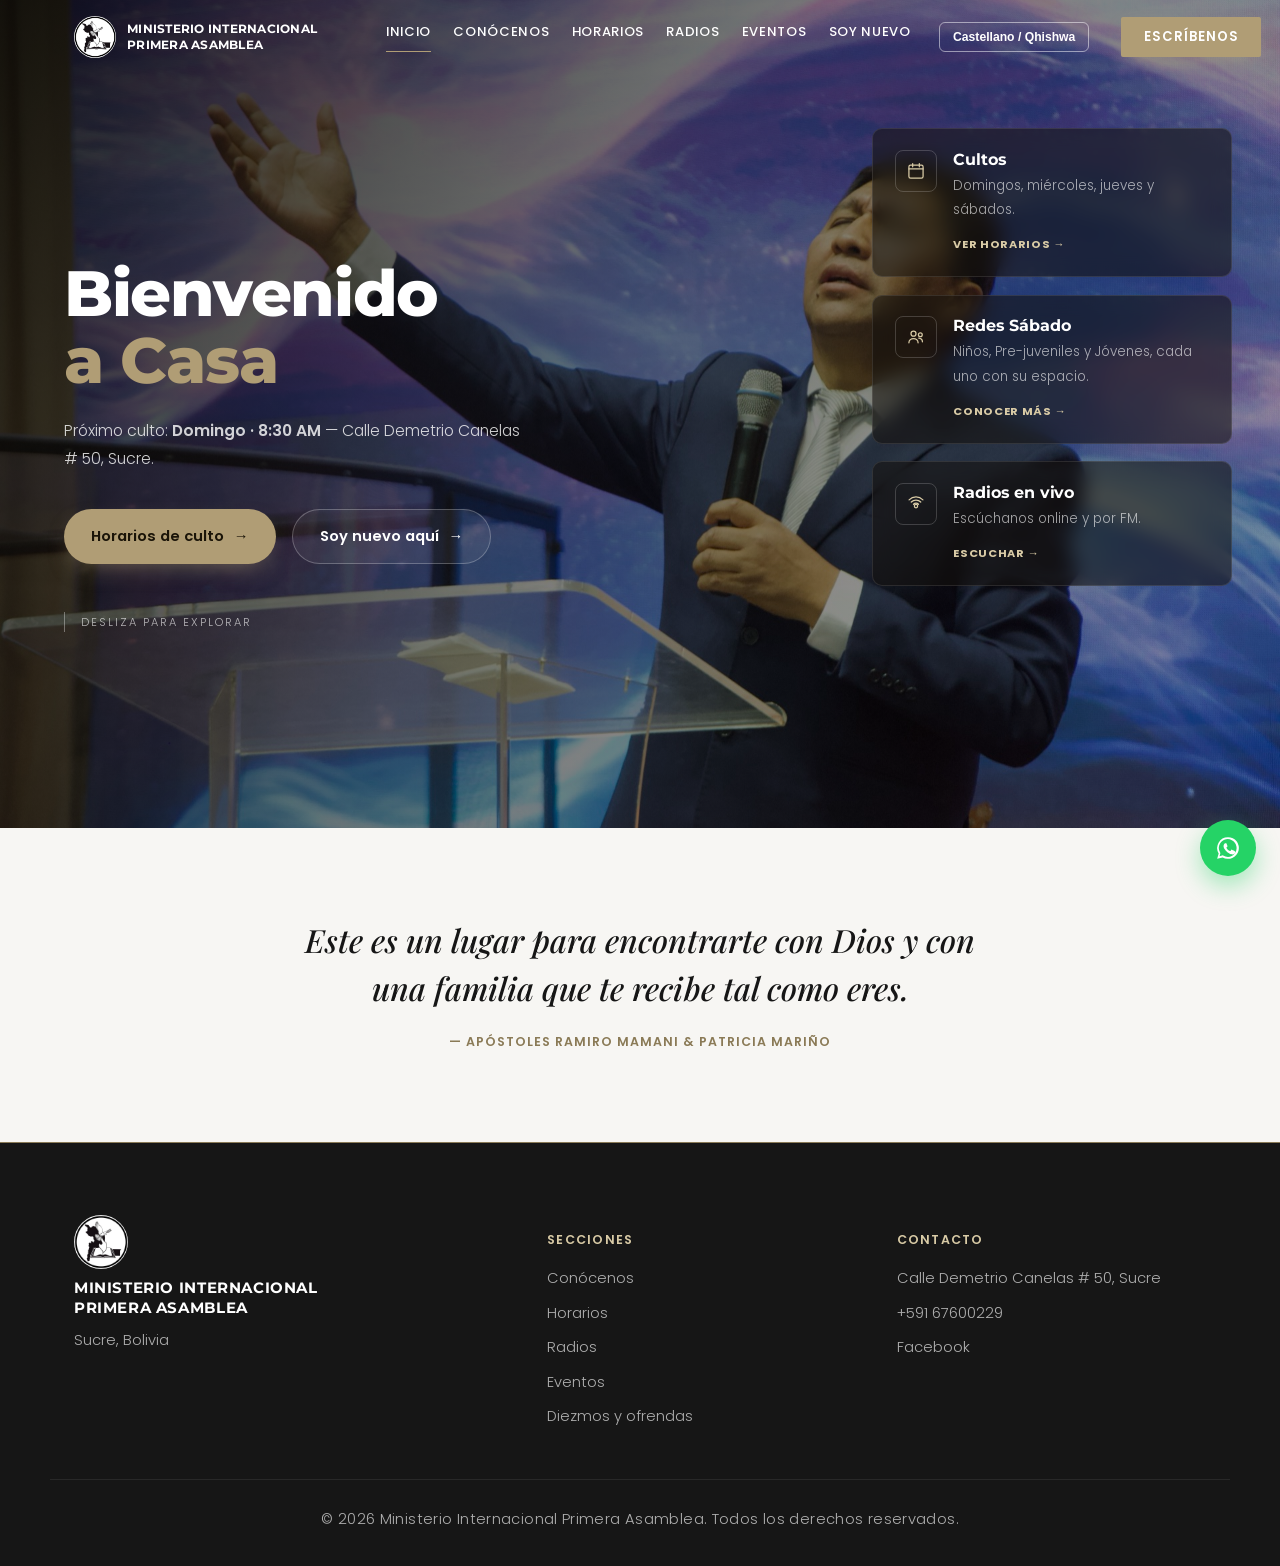
==== commit 0309e7ae: "Rediseño completo del sitio web de MIPAM Sucre - Convierte el sitio de una sola página a multi-págin" ====
--- a/index.html
+++ b/index.html
@@ -4,30 +4,30 @@
 <meta charset="UTF-8">
 <meta name="viewport" content="width=device-width, initial-scale=1.0">
 <title>Ministerio Internacional Primera Asamblea — MIPAM Sucre</title>
-<meta name="description" content="Ministerio Internacional Primera Asamblea (MIPAM), Sucre - Bolivia. Apóstoles Ramiro Mamani y Patricia Mariño. Horarios de cultos, ministerios y ubicación.">
+<meta name="description" content="Ministerio Internacional Primera Asamblea (MIPAM), Sucre - Bolivia. Horarios de cultos, redes, radios en vivo, eventos y ubicación.">
 <link rel="preconnect" href="https://fonts.googleapis.com">
 <link rel="preconnect" href="https://fonts.gstatic.com" crossorigin>
-<link href="https://fonts.googleapis.com/css2?family=Poppins:wght@400;500;600;700;800&display=swap" rel="stylesheet">
+<link href="https://fonts.googleapis.com/css2?family=Poppins:wght@300;400;500;600;700;800&family=Montserrat:wght@600;700;800&family=Playfair+Display:ital,wght@0,600;0,700;1,500&display=swap" rel="stylesheet">
 <link rel="stylesheet" href="styles.css">
 </head>
 <body>
 
-<header class="site-header" id="siteHeader">
+<header class="site-header over-hero" id="siteHeader">
   <div class="header-inner">
-    <a href="#inicio" class="brand">
+    <a href="index.html" class="brand">
       <img src="assets/img/logo.jpg" alt="Logo MIPAM" class="brand-logo">
-      <span>Ministerio Internacional Primera Asamblea</span>
+      <span>MINISTERIO INTERNACIONAL PRIMERA ASAMBLEA</span>
     </a>
 
     <nav class="main-nav" id="mainNav">
-      <a href="#inicio">Inicio</a>
-      <a href="#nosotros">Nosotros</a>
-      <a href="#horarios">Horarios</a>
-      <a href="#redes">Ministerios</a>
-      <a href="#ubicacion">Ubicación</a>
-      <a href="#contacto">Contacto</a>
+      <a href="index.html" class="is-active">Inicio</a>
+      <a href="conocenos.html">Conócenos</a>
+      <a href="horarios.html">Horarios</a>
+      <a href="radios.html">Radios</a>
+      <a href="eventos.html">Eventos</a>
+      <a href="conecta.html">Soy nuevo</a>
+      <button class="lang-toggle" id="langToggle" type="button" aria-label="Cambiar idioma">Castellano / Qhishwa</button>
     </nav>
-
     <a class="btn btn-primary nav-cta" href="https://wa.me/59167600229" target="_blank" rel="noopener">Escríbenos</a>
 
     <button class="nav-toggle" id="navToggle" aria-label="Abrir menú" aria-expanded="false">
@@ -38,170 +38,62 @@
 
 <main>
 
-  <!-- HERO -->
-  <section class="hero" id="inicio">
-    <img class="hero-bg" src="assets/img/hero-apostol-predicando.jpg" alt="Apóstol Ramiro Mamani predicando en MIPAM Sucre">
+  <!-- INICIO -->
+  <section class="hero hero--split" id="inicio">
+    <img class="hero-bg" src="assets/img/hero-apostol-predicando.jpg" alt="Congregación de MIPAM Sucre alabando en un culto">
     <div class="hero-shade"></div>
-    <div class="hero-inner">
-      <p class="kicker">MIPAM · Sucre, Bolivia</p>
-      <h1>Ven tal como eres, encuentra un lugar para creer</h1>
-      <p class="hero-text">Una familia que celebra, ora y sirve junta cada semana en Sucre. Te esperamos este domingo.</p>
-      <div class="hero-actions">
-        <a href="#ubicacion" class="btn btn-primary">Visítanos</a>
-        <a href="#horarios" class="btn btn-outline">Ver horarios</a>
+    <div class="hero-inner hero-inner--left">
+      <h1 class="hero-title hero-title--bold">
+        <span class="line">Bienvenido</span>
+        <span class="line accent-line">a Casa</span>
+      </h1>
+      <p class="hero-text">Próximo culto: <strong>Domingo · 8:30 AM</strong> — Calle Demetrio Canelas # 50, Sucre.</p>
+      <div class="hero-actions hero-actions--pill">
+        <a href="horarios.html" class="btn btn-pill btn-pill-primary">Horarios de culto <span class="arrow">→</span></a>
+        <a href="conecta.html" class="btn btn-pill btn-pill-outline">Soy nuevo aquí <span class="arrow">→</span></a>
       </div>
+      <p class="scroll-label">Desliza para explorar</p>
+    </div>
+
+    <div class="hero-side-cards">
+      <a href="horarios.html" class="side-card reveal">
+        <span class="side-icon">
+          <svg viewBox="0 0 24 24" fill="none" stroke="currentColor" stroke-width="1.5" stroke-linecap="round" stroke-linejoin="round"><rect x="3.5" y="5" width="17" height="15.5" rx="2"/><path d="M3.5 9.5h17"/><path d="M8 3v4M16 3v4"/></svg>
+        </span>
+        <div>
+          <h3>Cultos</h3>
+          <p>Domingos, miércoles, jueves y sábados.</p>
+          <span class="side-link">Ver horarios →</span>
+        </div>
+      </a>
+      <a href="horarios.html" class="side-card reveal">
+        <span class="side-icon">
+          <svg viewBox="0 0 24 24" fill="none" stroke="currentColor" stroke-width="1.5" stroke-linecap="round" stroke-linejoin="round"><circle cx="9" cy="8" r="3"/><path d="M3.5 19c0-3 2.5-5 5.5-5s5.5 2 5.5 5"/><circle cx="17.2" cy="9.2" r="2.3"/><path d="M15.3 13.3c2.4.2 4.4 2 4.4 4.4"/></svg>
+        </span>
+        <div>
+          <h3>Redes Sábado</h3>
+          <p>Niños, Pre-juveniles y Jóvenes, cada uno con su espacio.</p>
+          <span class="side-link">Conocer más →</span>
+        </div>
+      </a>
+      <a href="radios.html" class="side-card reveal">
+        <span class="side-icon">
+          <svg viewBox="0 0 24 24" fill="none" stroke="currentColor" stroke-width="1.5" stroke-linecap="round" stroke-linejoin="round"><circle cx="12" cy="14.5" r="2"/><path d="M9 12.3a4.2 4.2 0 0 1 6 0M6.3 9.6a8 8 0 0 1 11.4 0M3.7 7a11.8 11.8 0 0 1 16.6 0"/></svg>
+        </span>
+        <div>
+          <h3>Radios en vivo</h3>
+          <p>Escúchanos online y por FM.</p>
+          <span class="side-link">Escuchar →</span>
+        </div>
+      </a>
     </div>
   </section>
 
-  <!-- NOSOTROS -->
-  <section class="section" id="nosotros">
-    <div class="container two-col">
-      <div>
-        <p class="kicker dark">Nosotros</p>
-        <h2>Una iglesia que camina junto a su comunidad</h2>
-        <p>El Ministerio Internacional Primera Asamblea es una congregación en Sucre, Bolivia. Cada semana abrimos nuestras puertas a familias que buscan crecer en fe, comunidad y propósito.</p>
-        <p>Creemos en la visión celular, el modelo de los 12, el discipulado de Jesús: con espacio para los más pequeños, prejuveniles y para todos los jóvenes, con cultos dominicales y un culto especial en quechua para honrar la identidad de nuestra gente.</p>
-        <div class="leader-box">
-          <span class="leader-label">Pastoreados por</span>
-          <strong>Apóstoles Ramiro Mamani &amp; Patricia Mariño</strong>
-        </div>
-      </div>
-    </div>
-  </section>
-
-  <!-- BANNER COMUNIDAD -->
-  <section class="banner">
-    <img src="assets/img/auditorio-lleno.jpg" alt="Auditorio lleno durante un culto en MIPAM Sucre">
-    <div class="banner-shade"></div>
-    <div class="banner-text">
-      <h2>Una congregación que sigue creciendo</h2>
-      <p>Domingo a domingo nos reunimos en tres turnos para que cada familia encuentre su lugar.</p>
-    </div>
-  </section>
-
-  <!-- HORARIOS -->
-  <section class="section alt" id="horarios">
+  <!-- FRASE DEL PASTOR -->
+  <section class="quote-block">
     <div class="container">
-      <p class="kicker dark center">Horarios</p>
-      <h2 class="center">Te esperamos esta semana</h2>
-
-      <h3 class="group-title">Cultos de Celebración · Domingo</h3>
-      <div class="cards cards-3">
-        <div class="card">
-          <span class="card-top">1er turno</span>
-          <span class="card-big">8:30 – 10:30</span>
-        </div>
-        <div class="card">
-          <span class="card-top">2do turno · Culto Quechua</span>
-          <span class="card-big">14:00 – 16:30</span>
-        </div>
-        <div class="card">
-          <span class="card-top">3er turno</span>
-          <span class="card-big">17:00 – 19:00</span>
-        </div>
-      </div>
-
-      <h3 class="group-title">Reuniones semanales</h3>
-      <div class="cards cards-2">
-        <div class="card">
-          <span class="card-top">Culto de Ayuno y Oración</span>
-          <span class="card-big">Miércoles · 12:00</span>
-        </div>
-        <div class="card">
-          <span class="card-top">Culto de Intercesión</span>
-          <span class="card-big">Jueves · 19:30</span>
-        </div>
-      </div>
-    </div>
-  </section>
-
-  <!-- REDES -->
-  <section class="section" id="redes">
-    <div class="container">
-      <p class="kicker dark center">Ministerios por edades</p>
-      <h2 class="center">Nuestras Redes · Sábados</h2>
-      <p class="sub center">Cada sábado, niños, prejuveniles y jóvenes tienen su propio espacio para encontrarse con Dios y entre ellos.</p>
-
-      <div class="cards cards-3">
-        <div class="card red-card">
-          <div class="red-icon">★</div>
-          <h3>Red MIPAMKIDS</h3>
-          <p>Niños</p>
-          <span class="card-big small">Sábado · 14:00</span>
-        </div>
-        <div class="card red-card">
-          <div class="red-icon">▲</div>
-          <h3>Red KINSARMY</h3>
-          <p>Prejuveniles</p>
-          <span class="card-big small">Sábado · 16:00</span>
-        </div>
-        <div class="card red-card">
-          <div class="red-icon">●</div>
-          <h3>Red de Jóvenes</h3>
-          <p>Jóvenes</p>
-          <span class="card-big small">Sábado · 18:00</span>
-        </div>
-      </div>
-    </div>
-  </section>
-
-  <!-- COMUNIDAD / TESTIMONIO -->
-  <section class="section alt">
-    <div class="container two-col reverse">
-      <div class="img-box">
-        <img src="assets/img/congregacion-culto.jpg" alt="Congregación reunida durante un culto en MIPAM Sucre">
-      </div>
-      <div>
-        <p class="kicker dark">Comunidad</p>
-        <h2>Más que un servicio, una familia</h2>
-        <p>Venimos de distintos barrios y caminos, pero cada semana nos sentamos juntos para celebrar, escuchar la Palabra y apoyarnos unos a otros. Si buscas un lugar donde ser conocido, este es tu lugar.</p>
-        <a href="#ubicacion" class="btn btn-primary">Quiero visitarlos</a>
-      </div>
-    </div>
-  </section>
-
-  <!-- UBICACION -->
-  <section class="section" id="ubicacion">
-    <div class="container">
-      <p class="kicker dark center">Ubicación</p>
-      <h2 class="center">Encuéntranos en Sucre</h2>
-    </div>
-    <div class="map-wrap">
-      <iframe
-        src="https://www.google.com/maps?q=Calle+Demetrio+Canelas+50,+Sucre,+Bolivia&output=embed"
-        width="100%" height="100%" style="border:0;" allowfullscreen="" loading="lazy"
-        referrerpolicy="no-referrer-when-downgrade"
-        title="Mapa de ubicación de MIPAM"></iframe>
-    </div>
-    <div class="container">
-      <div class="address-row">
-        <div>
-          <span class="address-label">Dirección</span>
-          <span class="address-text">Calle Demetrio Canelas # 50, Sucre, Bolivia</span>
-        </div>
-        <a href="https://maps.app.goo.gl/FByJvv5zRxsVNpNu8" target="_blank" rel="noopener" class="btn btn-outline">Cómo llegar</a>
-      </div>
-    </div>
-  </section>
-
-  <!-- CONTACTO -->
-  <section class="section alt" id="contacto">
-    <div class="container two-col">
-      <div>
-        <p class="kicker dark">Contacto</p>
-        <h2>Escríbenos, te esperamos</h2>
-        <p>¿Tienes preguntas sobre algún ministerio o quieres que oremos por ti? Contáctanos por WhatsApp o síguenos en Facebook.</p>
-        <div class="hero-actions">
-          <a href="https://wa.me/59167600229" target="_blank" rel="noopener" class="btn btn-primary">Escribir por WhatsApp</a>
-          <a href="https://www.facebook.com/mipamsucre" target="_blank" rel="noopener" class="btn btn-outline">Síguenos en Facebook</a>
-        </div>
-      </div>
-      <div class="contact-card">
-        <h3>MIPAM Sucre</h3>
-        <p>Calle Demetrio Canelas # 50<br>Sucre, Bolivia</p>
-        <p>+591 67600229 (WhatsApp)</p>
-        <p>Apóstoles Ramiro Mamani &amp; Patricia Mariño</p>
-      </div>
+      <p class="quote reveal">Este es un lugar para encontrarte con Dios y con una familia que te recibe tal como eres.</p>
+      <p class="quote-by reveal">— Apóstoles Ramiro Mamani &amp; Patricia Mariño</p>
     </div>
   </section>
 
@@ -215,10 +107,12 @@
       <p>Sucre, Bolivia</p>
     </div>
     <div>
-      <h4>Horarios</h4>
-      <p>Domingo · 8:30, 14:00 (quechua), 17:00</p>
-      <p>Sábado · Redes 14:00 / 16:00 / 18:00</p>
-      <p>Miércoles 12:00 · Jueves 19:30</p>
+      <h4>Secciones</h4>
+      <p><a href="conocenos.html">Conócenos</a></p>
+      <p><a href="horarios.html">Horarios</a></p>
+      <p><a href="radios.html">Radios</a></p>
+      <p><a href="eventos.html">Eventos</a></p>
+      <p><a href="diezmos.html">Diezmos y ofrendas</a></p>
     </div>
     <div>
       <h4>Contacto</h4>
--- a/styles.css
+++ b/styles.css
@@ -1,11 +1,16 @@
 :root{
-  --orange:#1a2e4a;
-  --orange-dark:#0a1830;
-  --ink:#0d0d0d;
+  --accent:#b09d75;
+  --accent-dark:#8a7a56;
+  --accent-light:#d9cba6;
+  --ink:#161616;
   --gray:#666;
-  --bg-alt:#f5f6f7;
+  --bg-alt:#f7f6f3;
   --white:#fff;
+  --ease-soft: cubic-bezier(.22,.61,.36,1);
+  --ease-out: cubic-bezier(.16,1,.3,1);
   --font: "Poppins", -apple-system, BlinkMacSystemFont, sans-serif;
+  --font-heading: "Montserrat", -apple-system, BlinkMacSystemFont, sans-serif;
+  --font-display: "Playfair Display", Georgia, serif;
 }
 
 *{box-sizing:border-box;}
@@ -13,13 +18,26 @@
 body{
   margin:0;
   font-family:var(--font);
+  font-weight:300;
   color:var(--ink);
   background:var(--white);
+  -webkit-font-smoothing:antialiased;
 }
 img{max-width:100%;display:block;}
 a{color:inherit;text-decoration:none;}
-h1,h2,h3{font-weight:700;line-height:1.15;margin:0 0 1rem;}
-p{line-height:1.7;color:var(--gray);margin:0 0 1rem;}
+h1,h2,h3{font-family:var(--font-heading);font-weight:700;line-height:1.2;letter-spacing:-.01em;margin:0 0 1rem;}
+p{line-height:1.8;color:var(--gray);margin:0 0 1rem;font-weight:300;}
+strong{font-weight:600;}
+
+/* Premium section dividers */
+.divider{
+  width:46px;height:1px;background:var(--accent);margin:1.4rem auto;
+}
+.divider.left{margin-left:0;}
+
+@media (prefers-reduced-motion: reduce){
+  *{animation-duration:.01ms !important;animation-iteration-count:1 !important;transition-duration:.01ms !important;}
+}
 
 .container{max-width:1180px;margin:0 auto;padding:0 1.5rem;}
 
@@ -27,128 +45,390 @@
 .site-header{
   position:fixed;top:0;left:0;right:0;z-index:100;
   background:#fff;border-bottom:1px solid #eee;
-}
+  transition:background .3s var(--ease-out), border-color .3s var(--ease-out);
+}
+.site-header.over-hero{background:transparent;border-bottom-color:transparent;}
+.site-header.over-hero .brand,.site-header.over-hero .main-nav a{color:#fff;}
+.site-header.over-hero .brand:hover{color:var(--accent);}
+.site-header.over-hero .nav-toggle span{background:#fff;}
+.site-header.over-hero.is-scrolled{background:#fff;border-bottom-color:#eee;}
+.site-header.over-hero.is-scrolled .brand,.site-header.over-hero.is-scrolled .main-nav a{color:var(--ink);}
+.site-header.over-hero.is-scrolled .nav-toggle span{background:var(--ink);}
+
+.site-header.theme-solemn,
+.site-header.theme-solemn.is-scrolled{background:#0d0c0a;border-bottom-color:rgba(255,255,255,.08);}
+.site-header.theme-solemn .brand,.site-header.theme-solemn .main-nav a{color:#fff;}
+.site-header.theme-solemn .brand:hover,.site-header.theme-solemn .main-nav a:hover{color:var(--accent);}
+.site-header.theme-solemn .nav-toggle span{background:#fff;}
+.site-header.theme-solemn .lang-toggle{border-color:rgba(255,255,255,.35);color:#fff;}
 .header-inner{
   max-width:1180px;margin:0 auto;padding:1rem 1.5rem;
   display:flex;align-items:center;gap:2rem;
 }
 .brand{
   display:flex;align-items:center;gap:.7rem;
-  font-weight:700;font-size:1.05rem;color:var(--orange);letter-spacing:.01em;
-  line-height:1.15;max-width:300px;
+  font-family:var(--font-heading);font-weight:700;font-size:.78rem;color:var(--accent);letter-spacing:.02em;
+  line-height:1.3;max-width:280px;text-transform:uppercase;flex-shrink:0;
 }
 .brand.light{color:#fff;}
 .brand-logo{width:42px;height:42px;border-radius:50%;flex-shrink:0;object-fit:cover;}
 .brand-logo.light{filter:none;}
 .footer-brand{display:flex;flex-direction:column;align-items:flex-start;gap:.6rem;}
 .footer-brand .brand-logo{width:54px;height:54px;}
-.main-nav{display:flex;gap:1.8rem;margin-left:auto;}
-.main-nav a{font-weight:500;font-size:.95rem;color:var(--ink);}
-.main-nav a:hover{color:var(--orange);}
+.main-nav{display:flex;gap:1.4rem;margin-left:auto;}
+.main-nav a{
+  font-weight:500;font-size:.82rem;color:var(--ink);white-space:nowrap;
+  text-transform:uppercase;letter-spacing:.05em;position:relative;padding-bottom:.3rem;
+  transition:color .25s ease;
+}
+.main-nav a::after{
+  content:"";position:absolute;left:0;bottom:0;width:0;height:1px;background:var(--accent);
+  transition:width .3s var(--ease-soft);
+}
+.main-nav a:hover{color:var(--accent);}
+.main-nav a:hover::after{width:100%;}
+.main-nav a.is-active{color:var(--accent);}
+.main-nav a.is-active::after{width:100%;}
+.main-nav .lang-toggle{margin-left:.4rem;}
 .nav-toggle{display:none;flex-direction:column;gap:5px;background:none;border:0;cursor:pointer;}
 .nav-toggle span{width:22px;height:2px;background:var(--ink);border-radius:2px;}
 
 .btn{
   display:inline-flex;align-items:center;justify-content:center;
-  padding:.8rem 1.7rem;border-radius:6px;font-weight:600;font-size:.95rem;
-  transition:transform .2s ease, background .2s ease, color .2s ease;
-}
-.btn-primary{background:var(--orange);color:#fff;}
-.btn-primary:hover{background:var(--orange-dark);transform:translateY(-2px);}
-.btn-outline{background:transparent;color:var(--ink);border:1.5px solid #ccc;}
-.btn-outline:hover{border-color:var(--orange);color:var(--orange);}
-.nav-cta{padding:.6rem 1.3rem;}
-.hero-actions .btn-outline{border-color:rgba(255,255,255,.6);color:#fff;}
+  padding:.85rem 1.8rem;border-radius:2px;font-weight:600;font-size:.82rem;
+  text-transform:uppercase;letter-spacing:.08em;
+  transition:transform .3s var(--ease-soft), background .3s ease, color .3s ease, box-shadow .3s ease;
+}
+.btn-primary{background:var(--accent);color:#fff;box-shadow:0 8px 20px -8px rgba(176,157,117,.55);}
+.btn-primary:hover{background:var(--accent-dark);transform:translateY(-2px);box-shadow:0 12px 26px -8px rgba(176,157,117,.7);}
+.btn-outline{background:transparent;color:var(--ink);border:1px solid #ccc;}
+.btn-outline:hover{border-color:var(--accent);color:var(--accent);transform:translateY(-2px);}
+.nav-cta{padding:.6rem 1.4rem;}
+.hero-actions .btn-outline{border-color:rgba(255,255,255,.5);color:#fff;}
 .hero-actions .btn-outline:hover{border-color:#fff;}
+.btn-lg{padding:1.05rem 1.8rem;font-size:.85rem;}
+
+.lang-toggle{
+  background:transparent;border:1px solid #ccc;color:var(--ink);border-radius:6px;
+  padding:.45rem .8rem;font-size:.76rem;font-weight:600;cursor:pointer;white-space:nowrap;flex-shrink:0;
+  transition:border-color .2s ease,color .2s ease;
+}
+.site-header.over-hero .lang-toggle{border-color:rgba(255,255,255,.5);color:#fff;}
+.site-header.over-hero.is-scrolled .lang-toggle{border-color:#ccc;color:var(--ink);}
+.lang-toggle:hover{border-color:var(--accent);color:var(--accent);}
 
 /* Hero */
 .hero{
   position:relative;min-height:92vh;display:flex;align-items:center;
   color:#fff;overflow:hidden;
 }
-.hero-bg{position:absolute;inset:0;width:100%;height:100%;object-fit:cover;object-position:center 25%;}
-.hero-shade{position:absolute;inset:0;background:linear-gradient(180deg, rgba(0,0,0,.45) 0%, rgba(0,0,0,.65) 100%);}
-.hero-inner{position:relative;z-index:1;max-width:720px;margin:0 auto;padding:6rem 1.5rem 2rem;text-align:center;}
+.hero-bg{
+  position:absolute;inset:0;width:100%;height:100%;object-fit:cover;object-position:center 25%;
+  transform-origin:center 25%;
+  animation:mv-kenburns 18s var(--ease-soft) infinite alternate;
+}
+.hero-shade{position:absolute;inset:0;background:linear-gradient(180deg, rgba(10,8,5,.55) 0%, rgba(10,8,5,.85) 100%);}
+.hero-inner{position:relative;z-index:1;max-width:760px;margin:0 auto;padding:6rem 1.5rem 2rem;text-align:center;}
 .kicker{
-  text-transform:uppercase;letter-spacing:.1em;font-size:.8rem;font-weight:700;color:#fff;margin-bottom:1rem;
-}
-.kicker.dark{color:#2563eb;}
-.hero h1{font-size:clamp(2.1rem,5vw,3.4rem);margin-bottom:1.2rem;}
-.hero-text{color:rgba(255,255,255,.88);max-width:480px;margin:0 auto 1.8rem;}
-.hero-actions{display:flex;gap:1rem;justify-content:center;flex-wrap:wrap;}
+  text-transform:uppercase;letter-spacing:.18em;font-size:.74rem;font-weight:500;color:rgba(255,255,255,.85);margin-bottom:1.4rem;
+  opacity:0;transform:translateY(14px);animation:mv-gentleRise .9s var(--ease-soft) .15s forwards;
+}
+.hero-title{
+  font-family:var(--font-display);font-weight:600;font-style:italic;letter-spacing:0;
+  font-size:clamp(2.6rem,6vw,4.4rem);margin-bottom:1.4rem;
+  opacity:0;transform:translateY(18px);animation:mv-gentleRise 1s var(--ease-soft) .35s forwards;
+}
+.hero-text{
+  color:rgba(255,255,255,.8);max-width:460px;margin:0 auto 2.2rem;font-size:.98rem;
+  opacity:0;transform:translateY(16px);animation:mv-gentleRise 1s var(--ease-soft) .55s forwards;
+}
+.hero-actions{
+  display:flex;gap:1rem;justify-content:center;flex-wrap:wrap;
+  opacity:0;transform:translateY(16px);animation:mv-gentleRise 1s var(--ease-soft) .75s forwards;
+}
+
+@keyframes mv-kenburns{
+  0%{transform:scale(1.05);}
+  100%{transform:scale(1.14) translateY(-1.5%);}
+}
+@keyframes mv-gentleRise{ to{opacity:1;transform:translateY(0);} }
+
+/* Hero — split layout (estilo masvida) */
+.hero--split .hero-shade{background:linear-gradient(120deg, rgba(8,7,5,.88) 0%, rgba(8,7,5,.55) 45%, rgba(8,7,5,.35) 100%);}
+.hero-inner--left{
+  text-align:left;margin:0;max-width:640px;padding:9rem 3rem 4rem clamp(1.5rem,5vw,4rem);
+}
+.hero-title--bold{
+  font-family:var(--font-heading);font-style:normal;font-weight:800;letter-spacing:-.02em;
+  font-size:clamp(2.6rem,5.6vw,4rem);line-height:1.05;margin-bottom:1.4rem;
+}
+.hero-title--bold .line{display:block;opacity:0;transform:translateY(18px);animation:mv-gentleRise 1s var(--ease-soft) .35s forwards;}
+.hero-title--bold .line.accent-line{color:var(--accent);animation-delay:.5s;}
+.hero-inner--left .hero-text{margin:0 0 2.2rem;}
+.hero-actions--pill{justify-content:flex-start;}
+
+.btn-pill{
+  border-radius:999px;padding:1rem 1.7rem;font-weight:600;font-size:.92rem;
+  text-transform:none;letter-spacing:0;gap:.6rem;
+}
+.btn-pill .arrow{transition:transform .25s var(--ease-soft);}
+.btn-pill:hover .arrow{transform:translateX(3px);}
+.btn-pill-primary{background:var(--accent);color:#1a1408;box-shadow:0 10px 24px -10px rgba(176,157,117,.6);}
+.btn-pill-primary:hover{background:var(--accent-light);}
+.btn-pill-outline{background:rgba(255,255,255,.06);border:1px solid rgba(255,255,255,.25);color:#fff;}
+.btn-pill-outline:hover{border-color:#fff;background:rgba(255,255,255,.1);}
+
+.scroll-label{
+  margin-top:3rem;padding-left:1rem;border-left:1px solid rgba(255,255,255,.35);
+  font-size:.7rem;letter-spacing:.18em;text-transform:uppercase;color:rgba(255,255,255,.65);
+  opacity:0;animation:mv-gentleRise 1s var(--ease-soft) 1.1s forwards;
+}
+
+.hero-side-cards{
+  position:absolute;top:8rem;right:clamp(1.5rem,4vw,3rem);width:360px;z-index:1;
+  display:flex;flex-direction:column;gap:1.1rem;
+}
+.side-card{
+  display:flex;gap:1rem;align-items:flex-start;text-align:left;
+  background:rgba(20,17,13,.55);backdrop-filter:blur(10px);-webkit-backdrop-filter:blur(10px);
+  border:1px solid rgba(255,255,255,.1);border-radius:10px;padding:1.3rem 1.4rem;color:#fff;
+  transition:transform .35s var(--ease-soft), border-color .35s ease;
+}
+.side-card:hover{transform:translateY(-4px);border-color:var(--accent);}
+.side-icon{
+  width:42px;height:42px;border-radius:8px;background:transparent;border:1px solid rgba(255,255,255,.18);
+  display:flex;align-items:center;justify-content:center;flex-shrink:0;color:var(--accent-light);
+}
+.side-icon svg{width:20px;height:20px;}
+.side-card h3{font-family:var(--font-heading);font-size:1rem;margin-bottom:.3rem;color:#fff;}
+.side-card p{font-size:.84rem;color:rgba(255,255,255,.62);margin-bottom:.5rem;font-weight:300;}
+.side-link{font-size:.7rem;letter-spacing:.06em;text-transform:uppercase;color:var(--accent-light);font-weight:700;}
+
+.scroll-cue{
+  position:absolute;left:50%;bottom:1.8rem;transform:translateX(-50%);z-index:1;
+  width:26px;height:42px;border:1.5px solid rgba(255,255,255,.6);border-radius:14px;
+  opacity:0;animation:mv-gentleRise 1s var(--ease-soft) 1.1s forwards;
+}
+.scroll-cue::before{
+  content:"";position:absolute;top:8px;left:50%;width:4px;height:8px;border-radius:2px;
+  background:#fff;transform:translateX(-50%);
+  animation:mv-scrollDot 2.2s var(--ease-out) infinite;
+}
+@keyframes mv-scrollDot{
+  0%{top:8px;opacity:1;}
+  70%{top:24px;opacity:0;}
+  100%{top:8px;opacity:0;}
+}
 
 /* Sections */
-.section{padding:5.5rem 0;}
+.section{padding:7rem 0;}
+.page-hero-spacer{padding-top:9.5rem;}
 .section.alt{background:var(--bg-alt);}
-.section h2{font-size:clamp(1.7rem,3.4vw,2.4rem);}
+.section h2{font-family:var(--font-display);font-weight:600;font-size:clamp(1.9rem,3.6vw,2.7rem);}
 .center{text-align:center;margin-left:auto;margin-right:auto;}
 .sub{max-width:540px;color:var(--gray);}
+.kicker.dark{
+  text-transform:uppercase;letter-spacing:.18em;font-size:.74rem;font-weight:600;color:var(--accent-dark);
+}
 
 .two-col{display:grid;grid-template-columns:1fr 1fr;gap:3.5rem;align-items:center;}
 .two-col.reverse{direction:rtl;}
 .two-col.reverse > *{direction:ltr;}
-.img-box img{border-radius:8px;box-shadow:0 20px 40px -15px rgba(0,0,0,.25);}
+.img-box img{width:100%;border-radius:2px;box-shadow:0 30px 60px -25px rgba(0,0,0,.3);}
+.img-box--plain img{border-radius:0;box-shadow:none;background:transparent;}
 
 .leader-box{
-  margin-top:1.4rem;padding:1rem 1.3rem;background:var(--bg-alt);border-left:3px solid var(--orange);border-radius:0 6px 6px 0;
-  display:flex;flex-direction:column;gap:.2rem;
-}
-.leader-label{font-size:.78rem;text-transform:uppercase;letter-spacing:.06em;color:var(--gray);}
-
-/* Banner */
-.banner{position:relative;height:55vh;min-height:380px;overflow:hidden;color:#fff;}
-.banner img{position:absolute;inset:0;width:100%;height:100%;object-fit:cover;}
-.banner-shade{position:absolute;inset:0;background:linear-gradient(180deg, rgba(0,0,0,.2), rgba(0,0,0,.75));}
-.banner-text{
-  position:relative;z-index:1;height:100%;display:flex;flex-direction:column;justify-content:flex-end;
-  padding:0 1.5rem 3rem;max-width:640px;margin:0 auto;text-align:center;
-}
-.banner-text h2{color:#fff;}
-.banner-text p{color:rgba(255,255,255,.85);margin:0;}
+  margin-top:1.6rem;padding:1.2rem 1.4rem;background:var(--bg-alt);border-left:2px solid var(--accent);
+  display:flex;flex-direction:column;gap:.3rem;
+}
+.leader-label{font-size:.74rem;text-transform:uppercase;letter-spacing:.1em;color:var(--accent-dark);font-weight:600;}
+
+/* Quote block (sin imagen) */
+.quote-block{padding:5.5rem 0;text-align:center;background:var(--bg-alt);}
+.quote-block .quote{
+  font-family:var(--font-display);font-style:italic;font-weight:500;color:var(--ink);
+  font-size:clamp(1.4rem,2.6vw,2rem);line-height:1.5;max-width:720px;margin:0 auto 1.2rem;
+}
+.quote-block .quote-by{
+  color:var(--accent-dark);margin:0;text-transform:uppercase;letter-spacing:.08em;font-size:.78rem;font-weight:600;
+}
 
 /* Cards */
-.group-title{text-align:center;margin-top:3rem;color:var(--ink);font-size:1.1rem;}
+.group-title{
+  text-align:center;margin-top:3.5rem;color:var(--ink);font-size:.95rem;
+  text-transform:uppercase;letter-spacing:.12em;font-weight:600;
+}
 .section h2.center + .sub.center + .group-title,
 .section .group-title:first-of-type{margin-top:2.5rem;}
 .cards{display:grid;gap:1.5rem;margin-top:1.8rem;}
 .cards-3{grid-template-columns:repeat(3,1fr);}
 .cards-2{grid-template-columns:repeat(2,1fr);}
 .card{
-  background:#fff;border-radius:10px;padding:1.8rem 1.6rem;text-align:center;
-  border:1px solid #eee;box-shadow:0 1px 0 rgba(0,0,0,.03);
-  transition:transform .25s ease, box-shadow .25s ease;
-}
-.card:hover{transform:translateY(-5px);box-shadow:0 18px 32px -18px rgba(0,0,0,.2);}
-.card-top{display:block;font-weight:600;color:var(--ink);margin-bottom:.5rem;}
-.card-big{display:block;font-weight:700;font-size:1.25rem;color:var(--orange);}
-.card-big.small{font-size:1.05rem;}
-
-.red-card .red-icon{
-  width:46px;height:46px;border-radius:50%;background:var(--orange);color:#fff;
-  display:flex;align-items:center;justify-content:center;margin:0 auto 1rem;font-size:1.1rem;
-}
-.red-card h3{font-size:1.15rem;margin-bottom:.2rem;}
-.red-card p{margin-bottom:.6rem;}
+  background:#fff;border-radius:4px;padding:2.2rem 1.8rem;text-align:center;
+  border:1px solid #ececec;box-shadow:0 1px 0 rgba(0,0,0,.02);
+  transition:transform .35s var(--ease-soft), box-shadow .35s var(--ease-soft), border-color .35s ease;
+}
+.card:hover{transform:translateY(-6px);box-shadow:0 24px 40px -22px rgba(0,0,0,.16);border-color:var(--accent-light);}
+.card h3{font-family:var(--font-heading);font-size:1.05rem;letter-spacing:.01em;}
+.card-top{display:block;font-weight:500;color:var(--ink);margin-bottom:.6rem;font-size:.92rem;letter-spacing:.02em;}
+.card-big{display:block;font-family:var(--font-display);font-weight:600;font-size:1.4rem;color:var(--accent-dark);}
+.card-big.small{font-size:1.1rem;}
+
+/* Quick cards */
+.quick-cards{padding-top:0;padding-bottom:3rem;margin-top:-2.5rem;position:relative;z-index:2;}
+.quick-card{display:block;}
+.quick-icon{
+  display:flex;align-items:center;justify-content:center;width:46px;height:46px;margin:0 auto .9rem;
+  border-radius:50%;border:1px solid #e4e0d8;background:transparent;color:var(--accent-dark);
+}
+.quick-icon svg{width:22px;height:22px;}
+.quick-card h3{font-size:1.1rem;margin-bottom:.4rem;}
+.quick-card p{margin:0;font-size:.92rem;}
+
+/* Quechua tag */
+.qu-tag{
+  display:inline-flex;align-items:center;gap:.3rem;background:transparent;border:1px solid #e4e0d8;border-radius:4px;padding:.15rem .5rem;
+  font-size:.78rem;font-weight:700;color:var(--accent-dark);
+}
+.qu-tag svg{width:13px;height:13px;flex-shrink:0;}
+.btn-cal{margin-top:.9rem;width:100%;font-size:.82rem;padding:.6rem 1rem;}
+
+/* Ministry cards */
+.ministry-grid{grid-template-columns:repeat(2,1fr);}
+.ministry-card{text-align:left;}
+.ministry-photo{width:100%;height:160px;object-fit:cover;border-radius:2px;margin-bottom:1.2rem;filter:saturate(.95);}
+.ministry-age{font-weight:600;color:var(--accent-dark);margin-bottom:.4rem;}
+.ministry-card .card-big{margin:.8rem 0;}
+.btn-wa{width:100%;margin-top:.4rem;}
+
+/* Radios */
+.radio-card .radio-freq{color:var(--gray);font-size:.92rem;margin-bottom:1rem;}
+.radio-note{color:var(--gray);font-size:.88rem;margin-top:1.5rem;}
+
+/* Events */
+.event-card .card-top{display:block;color:var(--accent-dark);font-weight:600;margin-bottom:.6rem;}
+.event-gallery{margin-top:3rem;}
+.event-gallery p{margin-top:.8rem;}
+
+/* Prayer form */
+.prayer-form{display:flex;flex-direction:column;gap:.9rem;margin-top:1.4rem;max-width:420px;}
+.prayer-form input,.prayer-form textarea{
+  font-family:var(--font);padding:.85rem 1rem;border:1.5px solid #ddd;border-radius:6px;font-size:.95rem;resize:vertical;
+}
+.prayer-form input:focus,.prayer-form textarea:focus{outline:none;border-color:var(--accent);}
+
+/* QR placeholder */
+.qr-placeholder{
+  border:2px dashed #ccc;border-radius:10px;padding:3rem 1.5rem;text-align:center;color:var(--gray);
+  background:var(--bg-alt);
+}
 
 /* Map */
 .map-wrap{height:400px;margin:2.5rem 0;}
 .map-wrap iframe{width:100%;height:100%;}
 .address-row{display:flex;justify-content:space-between;align-items:center;flex-wrap:wrap;gap:1.2rem;}
-.address-label{display:block;font-size:.78rem;text-transform:uppercase;letter-spacing:.06em;color:var(--orange);font-weight:700;}
-.address-text{font-weight:600;font-size:1.1rem;}
+.address-label{display:block;font-size:.74rem;text-transform:uppercase;letter-spacing:.1em;color:var(--accent-dark);font-weight:600;}
+.address-text{font-family:var(--font-heading);font-weight:600;font-size:1.15rem;}
 
 /* Contact */
-.contact-card{background:var(--ink);color:#fff;border-radius:10px;padding:2.2rem;}
-.contact-card h3{color:#fff;margin-bottom:1rem;}
-.contact-card p{color:rgba(255,255,255,.8);}
+.contact-card{background:var(--ink);color:#fff;border-radius:2px;padding:2.6rem;border-top:2px solid var(--accent);}
+.contact-card h3{font-family:var(--font-display);color:#fff;margin-bottom:1.2rem;font-size:1.4rem;}
+.contact-card p{color:rgba(255,255,255,.75);font-weight:300;}
+
+/* Primer paso / oración de conversión */
+.step-card{
+  max-width:760px;margin:4rem auto 0;background:var(--ink);color:#fff;
+  border-radius:2px;border-top:2px solid var(--accent);padding:3rem clamp(1.5rem,5vw,3.5rem);text-align:center;
+}
+.step-card h2{color:#fff;}
+.step-card .kicker{color:var(--accent-light);margin-bottom:1rem;}
+.step-intro{color:rgba(255,255,255,.75);max-width:560px;margin:0 auto 1.8rem;font-weight:300;}
+.step-prayer{
+  font-family:var(--font-display);font-style:italic;font-weight:500;color:#fff;
+  font-size:clamp(1.15rem,2.2vw,1.5rem);line-height:1.6;
+  margin:0 auto 1.8rem;max-width:600px;padding:1.6rem 1.8rem;
+  border:1px solid rgba(255,255,255,.15);border-left:2px solid var(--accent);background:rgba(255,255,255,.03);
+}
+.step-after{color:rgba(255,255,255,.65);max-width:520px;margin:0 auto 1.6rem;font-size:.92rem;font-weight:300;}
+
+/* Sección "Soy nuevo" — ambiente oscuro y solemne */
+.section-solemn{
+  background:radial-gradient(ellipse 80% 50% at 50% 0%, #1d1812 0%, #0d0c0a 55%, #060605 100%);
+  color:rgba(255,255,255,.8);position:relative;overflow:hidden;
+}
+.section-solemn::before{
+  content:"";position:absolute;top:0;left:0;right:0;height:1px;
+  background:linear-gradient(90deg, transparent, var(--accent) 50%, transparent);
+  opacity:.7;
+}
+.section-solemn::after{
+  content:"";position:absolute;inset:0;pointer-events:none;
+  background:radial-gradient(circle at 50% 18%, rgba(176,157,117,.10), transparent 55%);
+}
+.section-solemn .kicker.dark{color:var(--accent-light);}
+.section-solemn h2{color:#fff;}
+.section-solemn .sub{color:rgba(255,255,255,.6);}
+.section-solemn #oracion p{color:rgba(255,255,255,.62);}
+
+.section-solemn .step-card{
+  background:rgba(255,255,255,.03);border:1px solid rgba(255,255,255,.08);border-top:2px solid var(--accent);
+  box-shadow:0 0 70px -15px rgba(176,157,117,.22);
+}
+.section-solemn .step-prayer{box-shadow:0 0 36px -12px rgba(176,157,117,.3);}
+
+.section-solemn .prayer-form input,
+.section-solemn .prayer-form textarea{
+  background:rgba(255,255,255,.04);border-color:rgba(255,255,255,.18);color:#fff;
+}
+.section-solemn .prayer-form input::placeholder,
+.section-solemn .prayer-form textarea::placeholder{color:rgba(255,255,255,.4);}
+.section-solemn .prayer-form input:focus,
+.section-solemn .prayer-form textarea:focus{border-color:var(--accent);}
+
+.section-solemn .contact-card{
+  background:rgba(255,255,255,.04);border:1px solid rgba(255,255,255,.1);border-top:2px solid var(--accent);
+}
+
+.section-solemn .btn-outline{border-color:rgba(255,255,255,.35);color:#fff;}
+.section-solemn .btn-outline:hover{border-color:var(--accent);color:var(--accent);}
+
+.section-solemn .address-label{color:var(--accent-light);}
+.section-solemn .address-text{color:#fff;}
+.section-solemn .map-wrap{
+  border:1px solid rgba(255,255,255,.1);
+  filter:grayscale(.25) invert(.9) contrast(.92) hue-rotate(180deg);
+}
+
+.step-welcome{
+  margin-top:1.8rem;padding-top:1.8rem;border-top:1px solid rgba(255,255,255,.12);
+  opacity:0;transform:translateY(14px);transition:opacity .6s var(--ease-soft), transform .6s var(--ease-soft);
+}
+.step-welcome.is-visible{opacity:1;transform:translateY(0);}
+.step-welcome-title{
+  font-family:var(--font-display);font-style:italic;font-weight:600;color:var(--accent-light);
+  font-size:clamp(1.2rem,2.2vw,1.5rem);margin-bottom:.9rem;
+}
+.step-welcome-text{color:rgba(255,255,255,.78);max-width:540px;margin:0 auto 1.6rem;font-weight:300;}
+.step-welcome-btn{border-color:rgba(255,255,255,.5);color:#fff;}
+.step-welcome-btn:hover{border-color:#fff;}
+
+/* Scroll reveal */
+.reveal{opacity:0;transform:translateY(28px);transition:opacity .8s var(--ease-soft), transform .8s var(--ease-soft);}
+.reveal.is-visible{opacity:1;transform:translateY(0);}
+.reveal-stagger .reveal:nth-child(2){transition-delay:.12s;}
+.reveal-stagger .reveal:nth-child(3){transition-delay:.24s;}
+.reveal-stagger .reveal:nth-child(4){transition-delay:.36s;}
 
 /* Footer */
-.site-footer{background:var(--ink);color:rgba(255,255,255,.75);padding:3.5rem 0 0;}
-.footer-inner{display:grid;grid-template-columns:1.4fr 1fr 1fr;gap:2.5rem;padding-bottom:2.2rem;border-bottom:1px solid rgba(255,255,255,.1);}
-.site-footer h4{color:var(--orange);font-size:.85rem;text-transform:uppercase;letter-spacing:.06em;margin-bottom:.7rem;}
-.site-footer p{color:rgba(255,255,255,.7);font-size:.92rem;margin-bottom:.4rem;}
-.site-footer a:hover{color:var(--orange);}
-.footer-bottom{text-align:center;padding:1.4rem 0;font-size:.82rem;color:rgba(255,255,255,.5);}
+.site-footer{background:var(--ink);color:rgba(255,255,255,.75);padding:4.5rem 0 0;position:relative;border-top:1px solid var(--accent-dark);}
+.footer-inner{display:grid;grid-template-columns:1.4fr 1fr 1fr;gap:2.5rem;padding-bottom:2.6rem;border-bottom:1px solid rgba(255,255,255,.08);}
+.site-footer h4{color:var(--accent-light);font-size:.78rem;text-transform:uppercase;letter-spacing:.1em;font-weight:600;margin-bottom:1rem;}
+.site-footer p{color:rgba(255,255,255,.65);font-size:.92rem;margin-bottom:.5rem;font-weight:300;}
+.site-footer a:hover{color:var(--accent-light);}
+.footer-brand .brand,.footer-brand .brand.light{
+  font-family:var(--font-heading);text-transform:uppercase;letter-spacing:.04em;font-size:.95rem;
+}
+.footer-bottom{text-align:center;padding:1.6rem 0;font-size:.78rem;letter-spacing:.03em;color:rgba(255,255,255,.4);}
 
 /* WhatsApp float */
 .whatsapp-float{
@@ -159,17 +439,29 @@
 .whatsapp-float:hover{transform:scale(1.08);}
 
 /* Responsive */
-@media (max-width:980px){
+@media (max-width:1180px){
   .main-nav{display:none;}
   .nav-toggle{display:flex;}
   .main-nav.is-open{
     display:flex;position:absolute;top:100%;left:0;right:0;flex-direction:column;
     background:#fff;padding:1.2rem 1.5rem;gap:1rem;border-bottom:1px solid #eee;
   }
+  .site-header .main-nav.is-open a{color:var(--ink);font-size:1rem;}
   .two-col,.two-col.reverse{grid-template-columns:1fr;gap:2.2rem;direction:ltr;}
   .img-box{order:-1;}
-  .cards-3,.cards-2{grid-template-columns:1fr;}
+  .cards-3,.cards-2,.ministry-grid{grid-template-columns:1fr;}
   .footer-inner{grid-template-columns:1fr;gap:1.8rem;}
   .section{padding:4rem 0;}
-  .banner{height:46vh;}
-}
+  .main-nav.is-open .lang-toggle{margin:.6rem 0 0;align-self:flex-start;}
+  .header-inner{gap:.8rem;padding:.9rem 1rem;}
+  .brand span{font-size:.82rem;}
+  .nav-cta{padding:.55rem .9rem;font-size:.74rem;}
+  .hero-actions--big{flex-direction:column;align-items:stretch;}
+  .hero-actions--big .btn{width:100%;}
+  .hero--split{min-height:auto;overflow-x:hidden;overflow-y:visible;display:block;}
+  .hero-inner--left{padding:8.5rem 1.5rem 2rem;max-width:100%;}
+  .hero-side-cards{
+    position:static;width:100%;margin:0 0 3rem;padding:0 1.5rem;
+  }
+  .scroll-label{display:none;}
+}
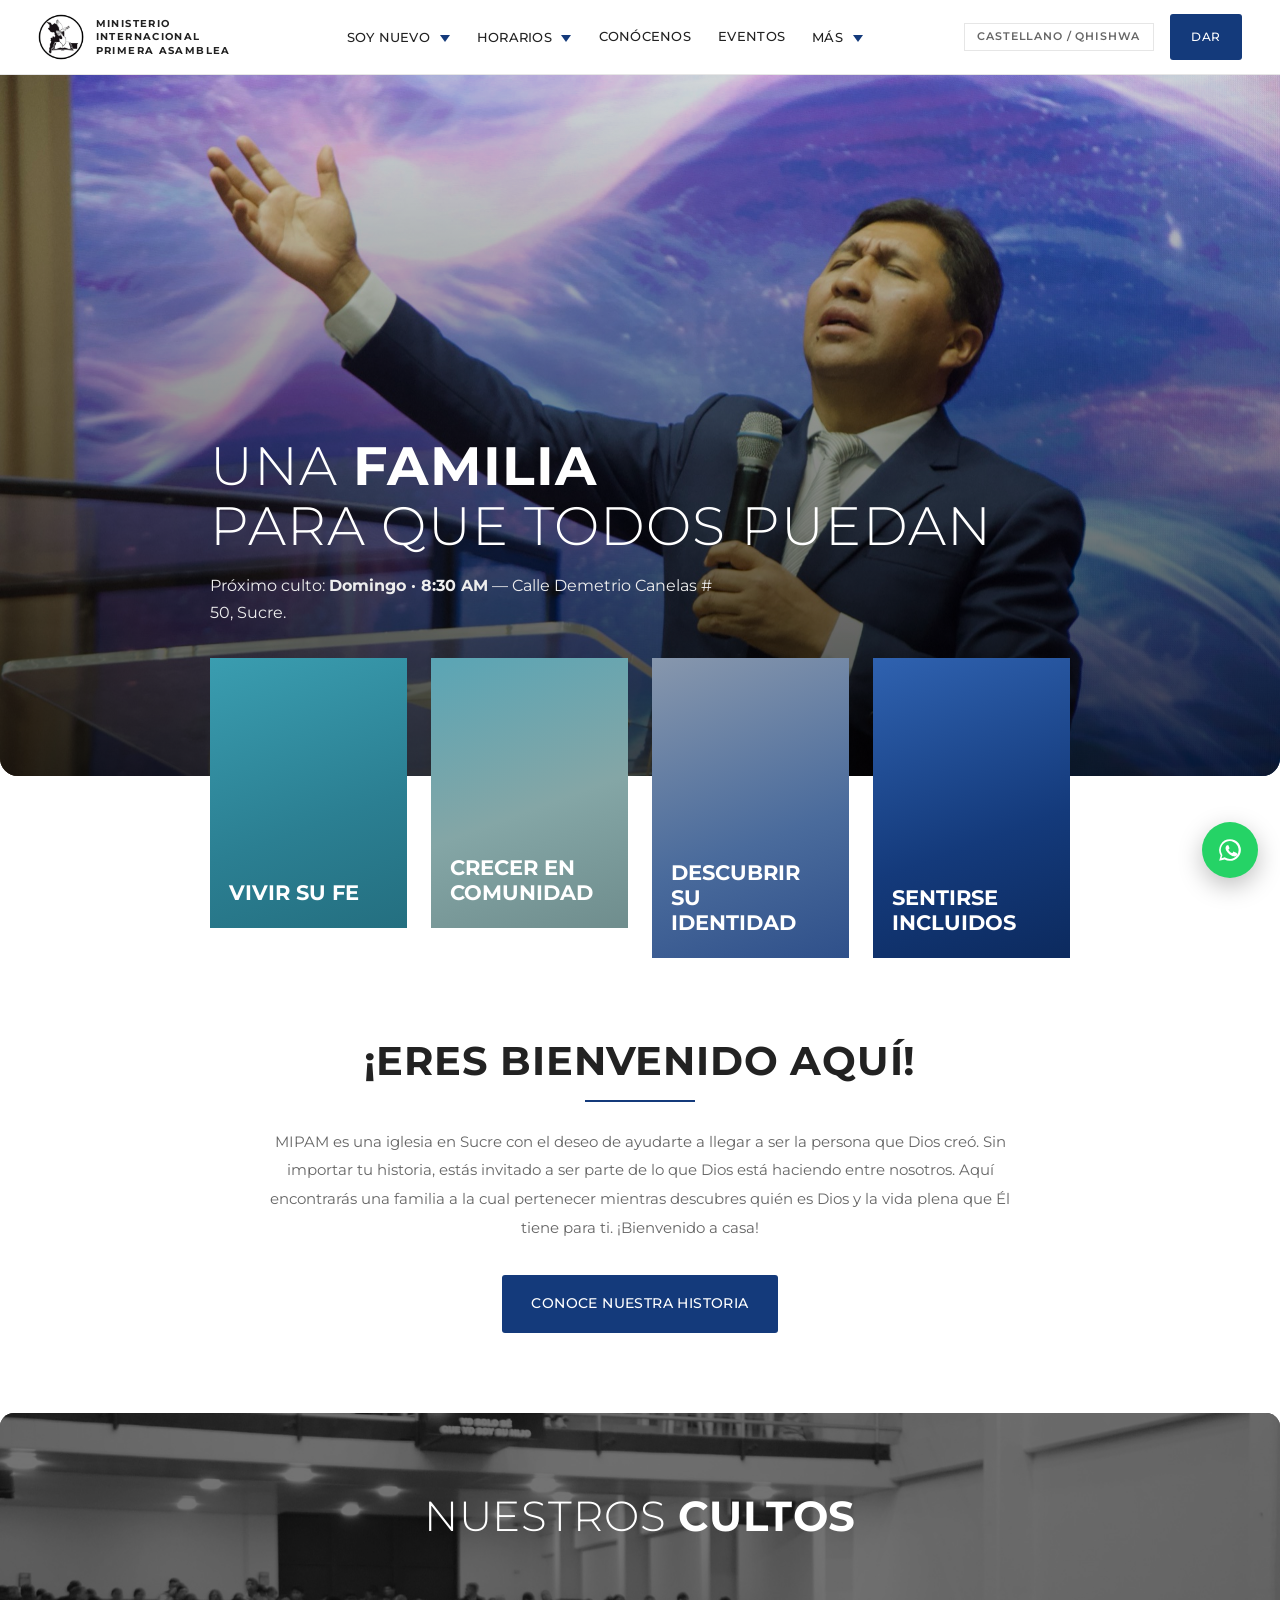
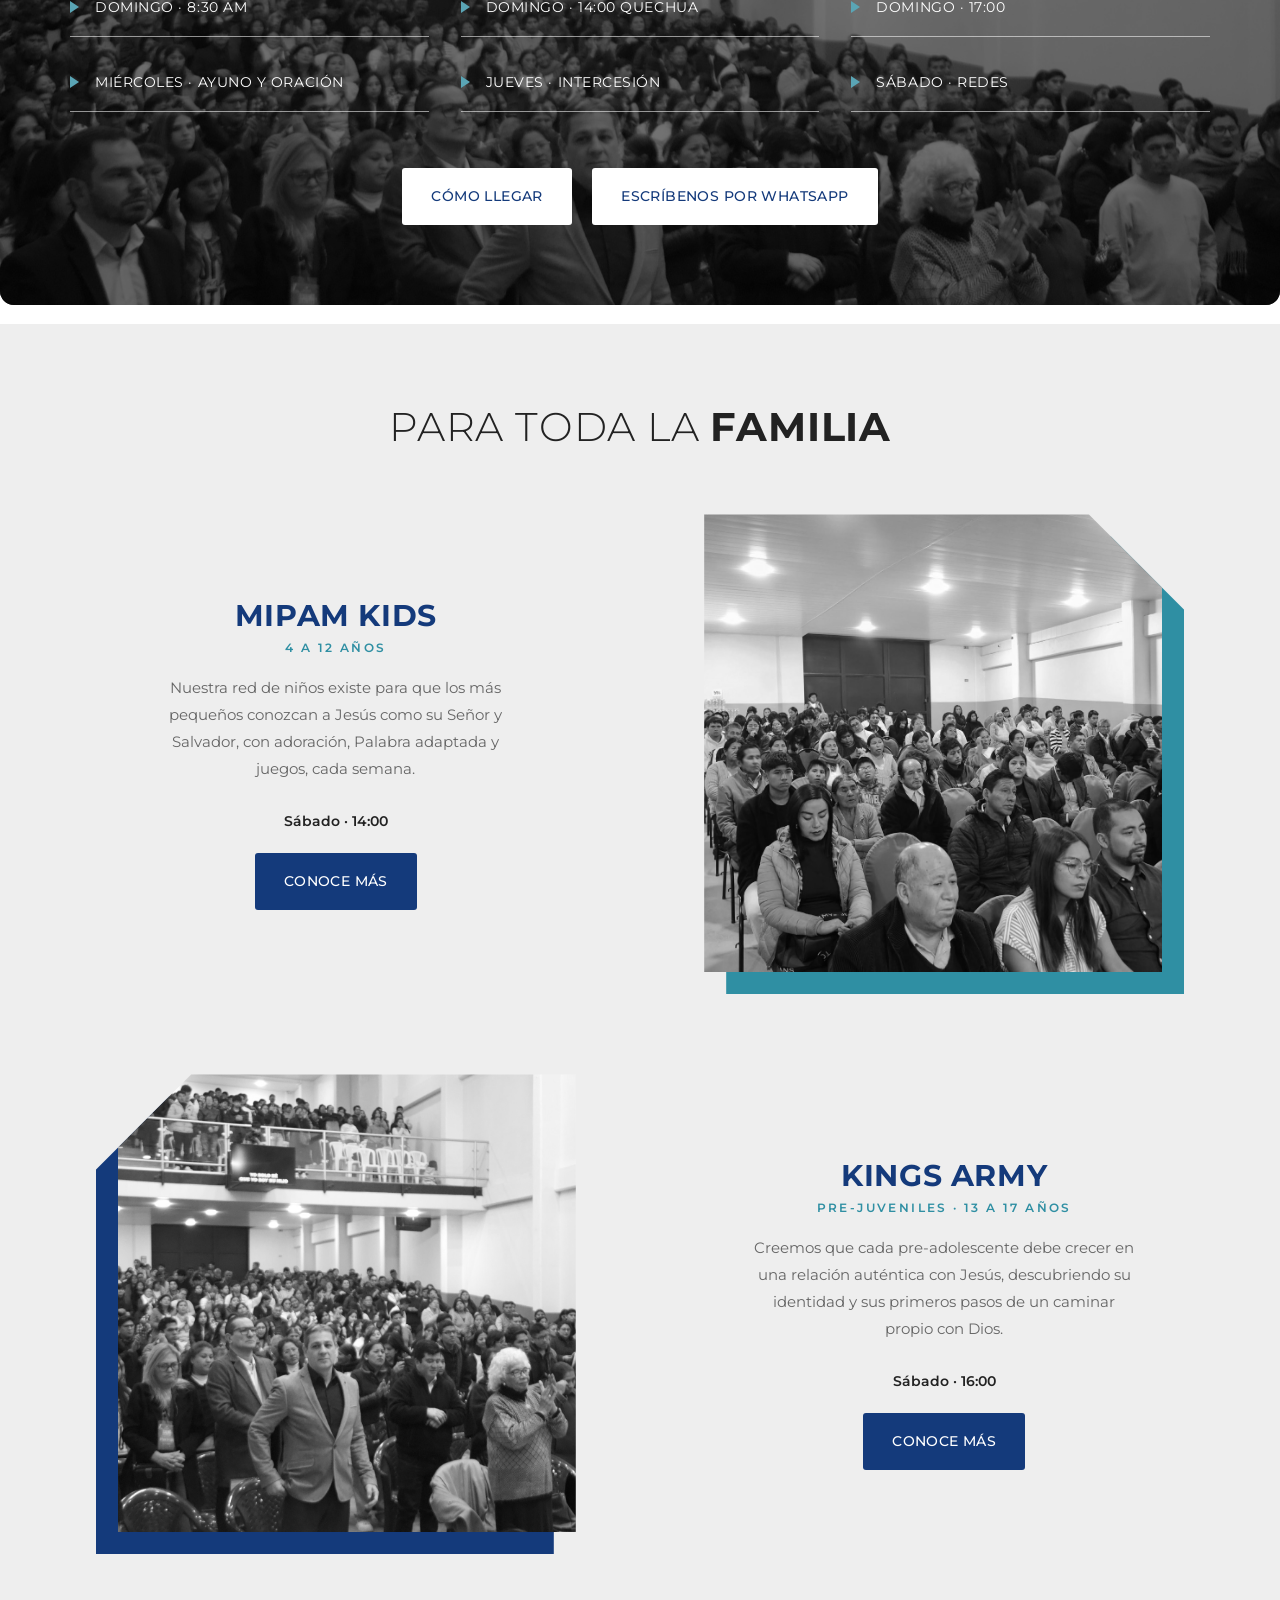
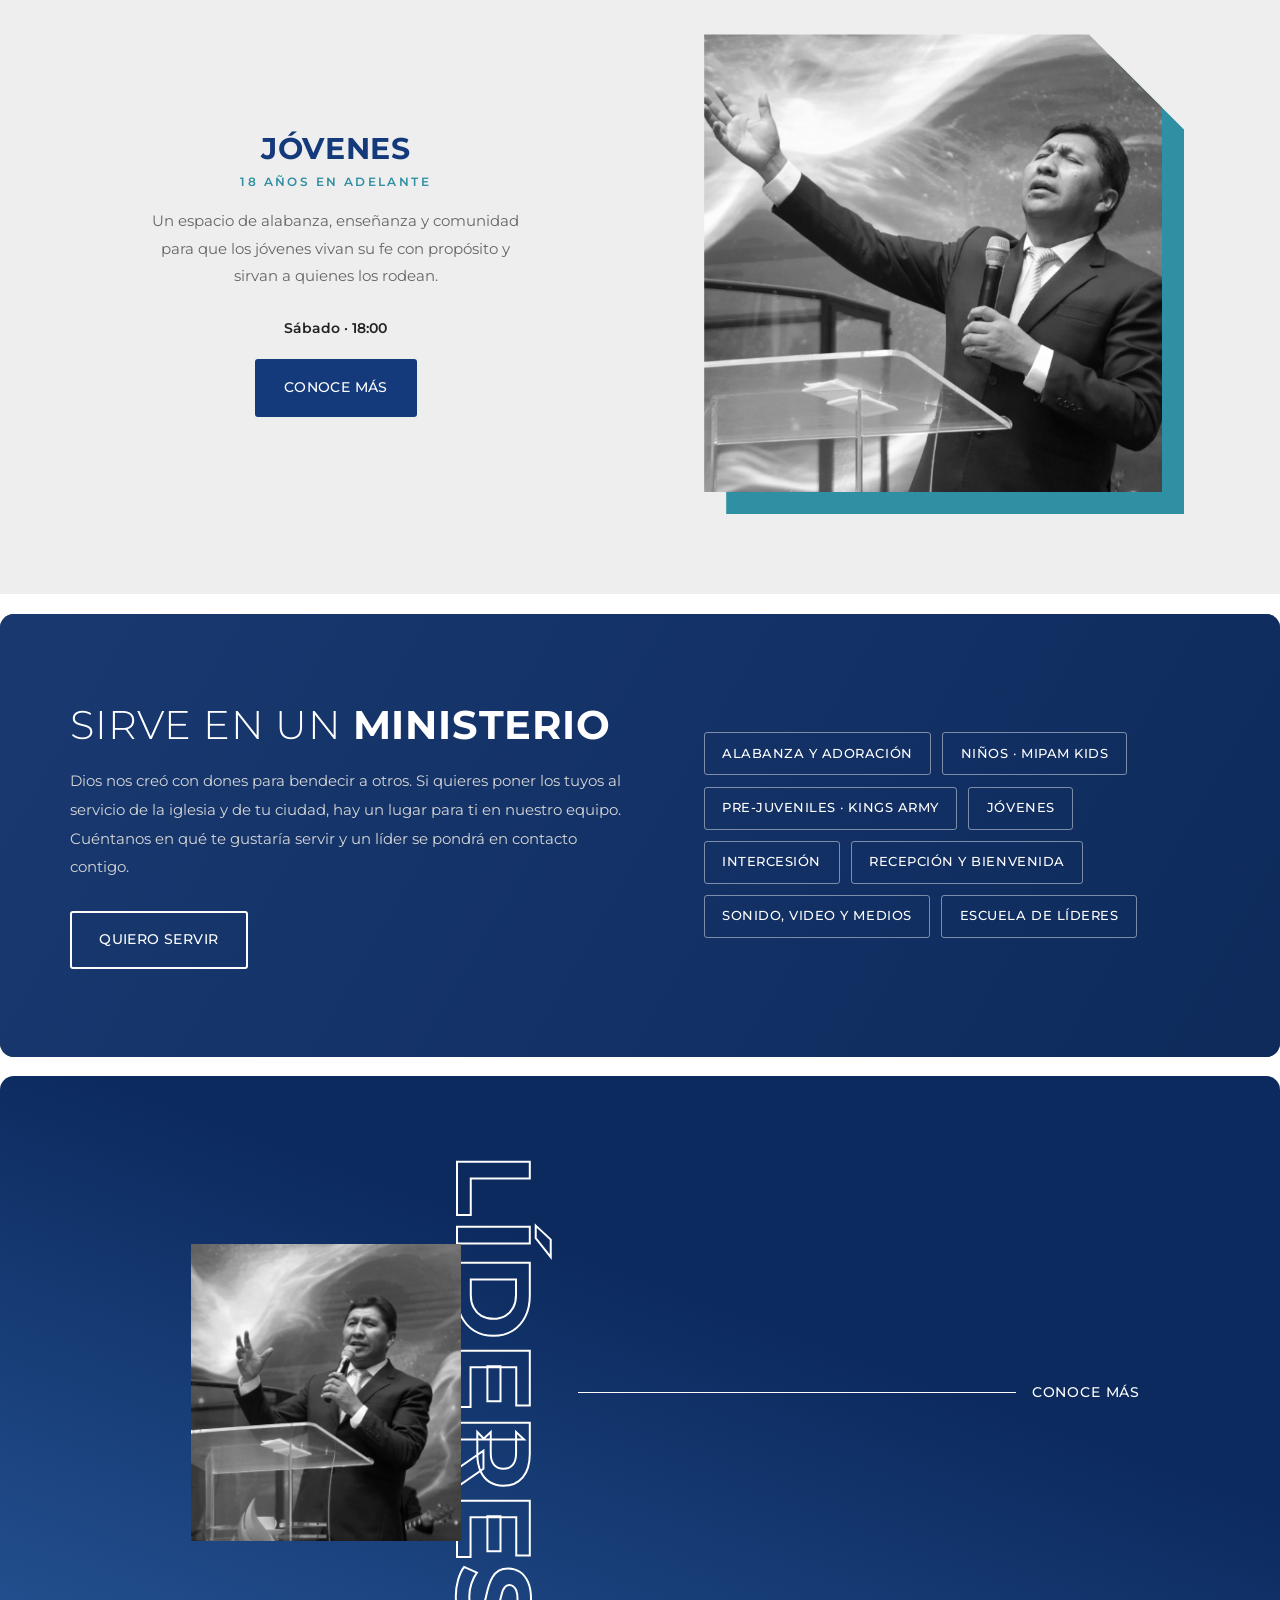
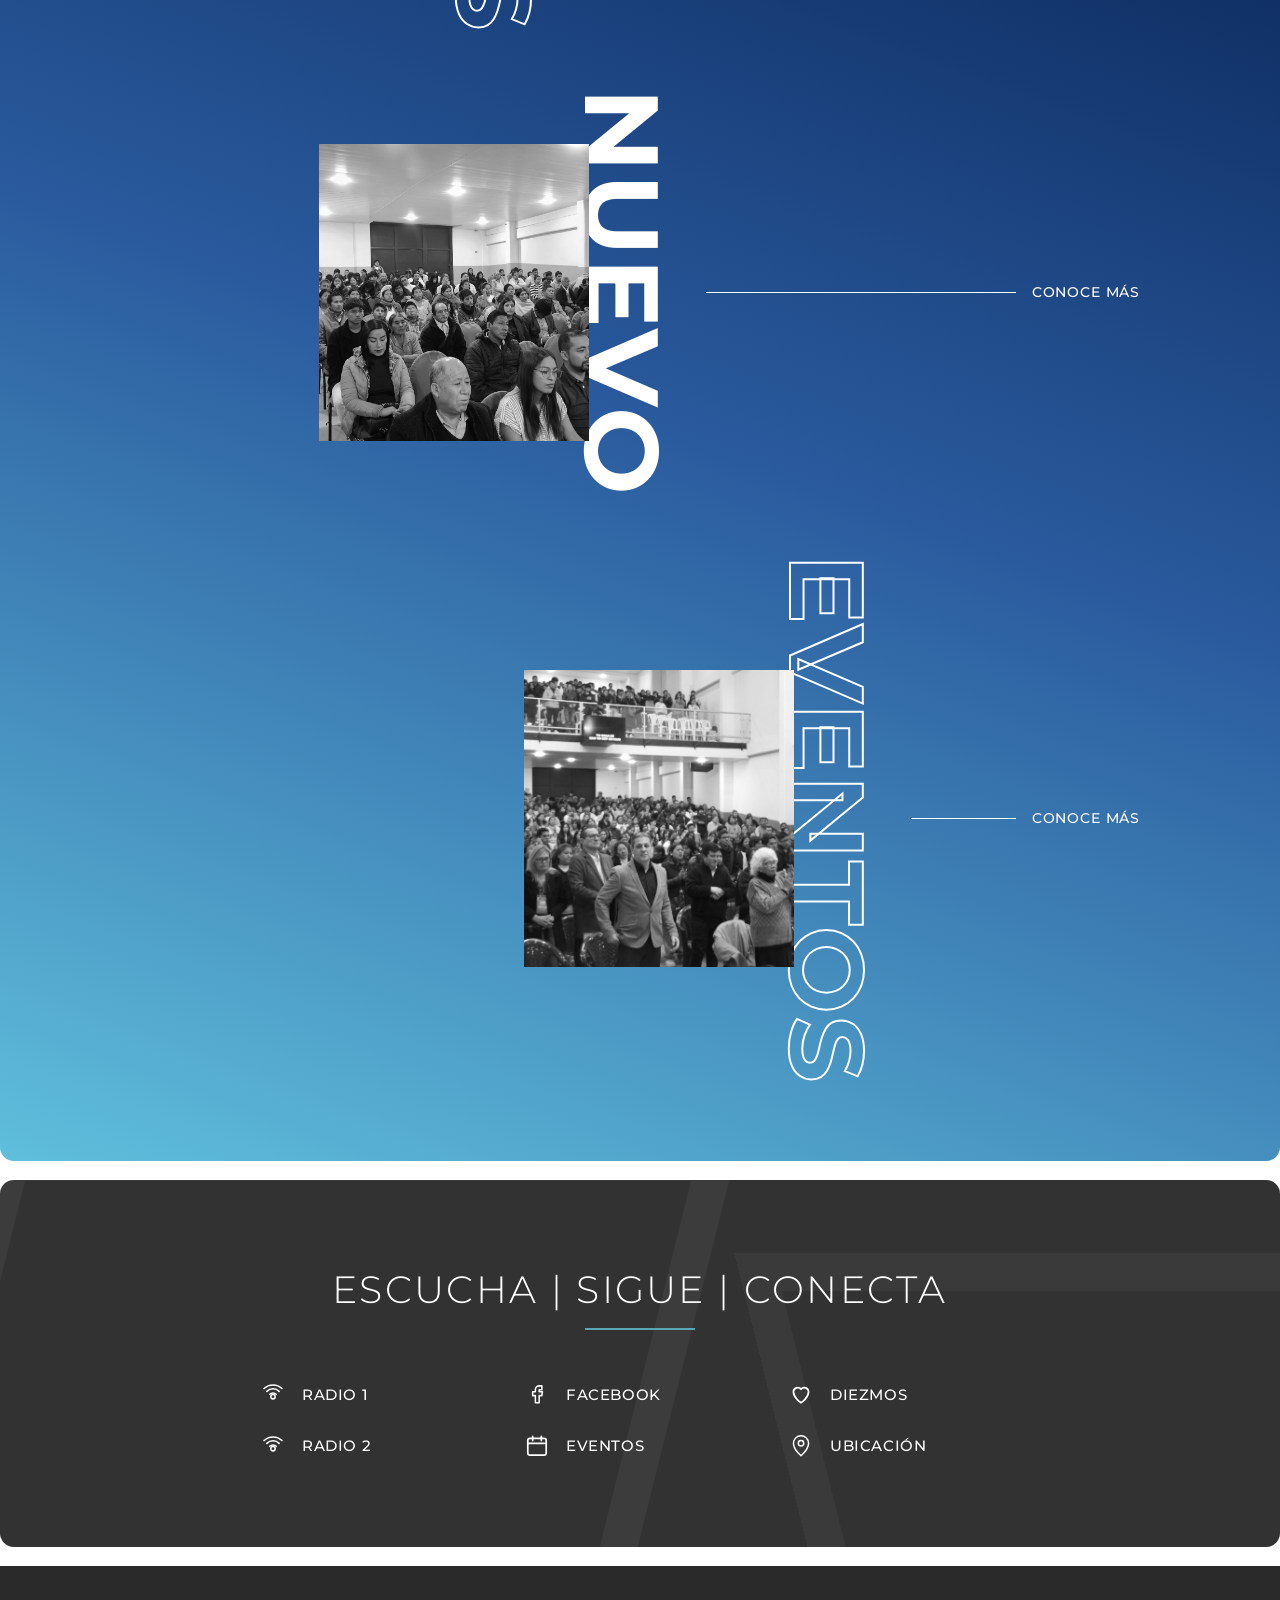
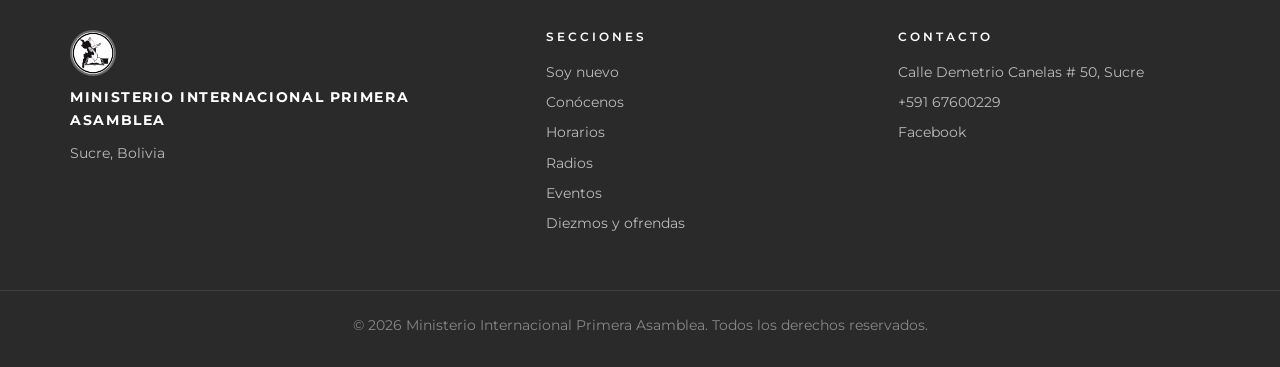
==== commit 21d47f67: "Rediseña el sitio con estructura y estilo de Lakepointe en azul oscuro y agrega sección para servir " ====
--- a/index.html
+++ b/index.html
@@ -7,93 +7,184 @@
 <meta name="description" content="Ministerio Internacional Primera Asamblea (MIPAM), Sucre - Bolivia. Horarios de cultos, redes, radios en vivo, eventos y ubicación.">
 <link rel="preconnect" href="https://fonts.googleapis.com">
 <link rel="preconnect" href="https://fonts.gstatic.com" crossorigin>
-<link href="https://fonts.googleapis.com/css2?family=Poppins:wght@300;400;500;600;700;800&family=Montserrat:wght@600;700;800&family=Playfair+Display:ital,wght@0,600;0,700;1,500&display=swap" rel="stylesheet">
+<link href="https://fonts.googleapis.com/css2?family=Montserrat:ital,wght@0,300;0,400;0,500;0,600;0,700;1,300&display=swap" rel="stylesheet">
 <link rel="stylesheet" href="styles.css">
 </head>
 <body>
 
-<header class="site-header over-hero" id="siteHeader">
+<header class="site-header" id="siteHeader">
   <div class="header-inner">
     <a href="index.html" class="brand">
       <img src="assets/img/logo.jpg" alt="Logo MIPAM" class="brand-logo">
       <span>MINISTERIO INTERNACIONAL PRIMERA ASAMBLEA</span>
     </a>
-
     <nav class="main-nav" id="mainNav">
-      <a href="index.html" class="is-active">Inicio</a>
+      <div class="has-drop">
+        <a href="conecta.html">Soy nuevo</a>
+        <div class="drop">
+          <a href="conecta.html">Da tu primer paso</a>
+          <a href="conecta.html#oracion">Peticiones de oración</a>
+          <a href="index.html#servir">Quiero servir</a>
+          <a href="conecta.html#ubicacion">Ubicación</a>
+        </div>
+      </div>
+      <div class="has-drop">
+        <a href="horarios.html">Horarios</a>
+        <div class="drop">
+          <a href="horarios.html">Domingos</a>
+          <a href="horarios.html">Miércoles y jueves</a>
+          <a href="horarios.html#redes">Redes de sábado</a>
+        </div>
+      </div>
       <a href="conocenos.html">Conócenos</a>
-      <a href="horarios.html">Horarios</a>
-      <a href="radios.html">Radios</a>
       <a href="eventos.html">Eventos</a>
-      <a href="conecta.html">Soy nuevo</a>
+      <div class="has-drop">
+        <a href="radios.html">Más</a>
+        <div class="drop">
+          <a href="radios.html">Radios en vivo</a>
+          <a href="https://www.facebook.com/mipamsucre" target="_blank" rel="noopener">Facebook</a>
+          <a href="diezmos.html">Diezmos y ofrendas</a>
+        </div>
+      </div>
+    </nav>
+    <div class="header-right">
       <button class="lang-toggle" id="langToggle" type="button" aria-label="Cambiar idioma">Castellano / Qhishwa</button>
-    </nav>
-    <a class="btn btn-primary nav-cta" href="https://wa.me/59167600229" target="_blank" rel="noopener">Escríbenos</a>
-
-    <button class="nav-toggle" id="navToggle" aria-label="Abrir menú" aria-expanded="false">
-      <span></span><span></span><span></span>
-    </button>
+      <a class="btn btn-primary btn-sm" href="diezmos.html">Dar</a>
+      <button class="nav-toggle" id="navToggle" aria-label="Abrir menú" aria-expanded="false"><span></span><span></span><span></span></button>
+    </div>
   </div>
 </header>
 
 <main>
 
-  <!-- INICIO -->
-  <section class="hero hero--split" id="inicio">
-    <img class="hero-bg" src="assets/img/hero-apostol-predicando.jpg" alt="Congregación de MIPAM Sucre alabando en un culto">
+  <section class="hero" id="inicio">
+    <img class="hero-bg" src="assets/img/hero-apostol-predicando.jpg" alt="Apóstol predicando en un culto de MIPAM Sucre">
     <div class="hero-shade"></div>
-    <div class="hero-inner hero-inner--left">
-      <h1 class="hero-title hero-title--bold">
-        <span class="line">Bienvenido</span>
-        <span class="line accent-line">a Casa</span>
-      </h1>
-      <p class="hero-text">Próximo culto: <strong>Domingo · 8:30 AM</strong> — Calle Demetrio Canelas # 50, Sucre.</p>
-      <div class="hero-actions hero-actions--pill">
-        <a href="horarios.html" class="btn btn-pill btn-pill-primary">Horarios de culto <span class="arrow">→</span></a>
-        <a href="conecta.html" class="btn btn-pill btn-pill-outline">Soy nuevo aquí <span class="arrow">→</span></a>
-      </div>
-      <p class="scroll-label">Desliza para explorar</p>
-    </div>
-
-    <div class="hero-side-cards">
-      <a href="horarios.html" class="side-card reveal">
-        <span class="side-icon">
-          <svg viewBox="0 0 24 24" fill="none" stroke="currentColor" stroke-width="1.5" stroke-linecap="round" stroke-linejoin="round"><rect x="3.5" y="5" width="17" height="15.5" rx="2"/><path d="M3.5 9.5h17"/><path d="M8 3v4M16 3v4"/></svg>
-        </span>
-        <div>
-          <h3>Cultos</h3>
-          <p>Domingos, miércoles, jueves y sábados.</p>
-          <span class="side-link">Ver horarios →</span>
-        </div>
-      </a>
-      <a href="horarios.html" class="side-card reveal">
-        <span class="side-icon">
-          <svg viewBox="0 0 24 24" fill="none" stroke="currentColor" stroke-width="1.5" stroke-linecap="round" stroke-linejoin="round"><circle cx="9" cy="8" r="3"/><path d="M3.5 19c0-3 2.5-5 5.5-5s5.5 2 5.5 5"/><circle cx="17.2" cy="9.2" r="2.3"/><path d="M15.3 13.3c2.4.2 4.4 2 4.4 4.4"/></svg>
-        </span>
-        <div>
-          <h3>Redes Sábado</h3>
-          <p>Niños, Pre-juveniles y Jóvenes, cada uno con su espacio.</p>
-          <span class="side-link">Conocer más →</span>
-        </div>
-      </a>
-      <a href="radios.html" class="side-card reveal">
-        <span class="side-icon">
-          <svg viewBox="0 0 24 24" fill="none" stroke="currentColor" stroke-width="1.5" stroke-linecap="round" stroke-linejoin="round"><circle cx="12" cy="14.5" r="2"/><path d="M9 12.3a4.2 4.2 0 0 1 6 0M6.3 9.6a8 8 0 0 1 11.4 0M3.7 7a11.8 11.8 0 0 1 16.6 0"/></svg>
-        </span>
-        <div>
-          <h3>Radios en vivo</h3>
-          <p>Escúchanos online y por FM.</p>
-          <span class="side-link">Escuchar →</span>
-        </div>
-      </a>
-    </div>
-  </section>
-
-  <!-- FRASE DEL PASTOR -->
-  <section class="quote-block">
+    <div class="hero-inner">
+      <h1>UNA <b>FAMILIA</b><br>PARA QUE TODOS PUEDAN</h1>
+      <p>Próximo culto: <strong>Domingo · 8:30 AM</strong> — Calle Demetrio Canelas # 50, Sucre.</p>
+    </div>
+  </section>
+
+  <section class="pillars">
+    <div class="pillars-grid">
+      <a href="conocenos.html" class="pillar reveal">Vivir su fe</a>
+      <a href="horarios.html#redes" class="pillar reveal">Crecer en comunidad</a>
+      <a href="conocenos.html" class="pillar reveal">Descubrir su identidad</a>
+      <a href="conecta.html" class="pillar reveal">Sentirse incluidos</a>
+    </div>
+  </section>
+
+  <section class="welcome">
+    <div class="container reveal">
+      <h2 class="title-line">¡Eres bienvenido aquí!</h2>
+      <p>MIPAM es una iglesia en Sucre con el deseo de ayudarte a llegar a ser la persona que Dios creó. Sin importar tu historia, estás invitado a ser parte de lo que Dios está haciendo entre nosotros. Aquí encontrarás una familia a la cual pertenecer mientras descubres quién es Dios y la vida plena que Él tiene para ti. ¡Bienvenido a casa!</p>
+      <a href="conocenos.html" class="btn btn-primary">Conoce nuestra historia</a>
+    </div>
+  </section>
+
+  <section class="band" id="cultos">
+    <img class="band-bg" src="assets/img/auditorio-lleno.jpg" alt="">
+    <div class="container reveal">
+      <h2>NUESTROS <b>CULTOS</b></h2>
+      <div class="link-cols">
+        <a href="horarios.html">Domingo · 8:30 AM</a>
+        <a href="horarios.html">Domingo · 14:00 Quechua</a>
+        <a href="horarios.html">Domingo · 17:00</a>
+        <a href="horarios.html">Miércoles · Ayuno y oración</a>
+        <a href="horarios.html">Jueves · Intercesión</a>
+        <a href="horarios.html#redes">Sábado · Redes</a>
+      </div>
+      <a href="conecta.html#ubicacion" class="btn btn-primary">Cómo llegar</a>
+      <a href="https://wa.me/59167600229" target="_blank" rel="noopener" class="btn btn-primary">Escríbenos por WhatsApp</a>
+    </div>
+  </section>
+
+  <section class="family" id="familia">
     <div class="container">
-      <p class="quote reveal">Este es un lugar para encontrarte con Dios y con una familia que te recibe tal como eres.</p>
-      <p class="quote-by reveal">— Apóstoles Ramiro Mamani &amp; Patricia Mariño</p>
+      <h2 class="reveal">PARA TODA LA <b>FAMILIA</b></h2>
+
+      <div class="zig reveal">
+        <div class="zig-text">
+          <h3>MIPAM KIDS</h3><span class="age">4 a 12 años</span>
+          <p>Nuestra red de niños existe para que los más pequeños conozcan a Jesús como su Señor y Salvador, con adoración, Palabra adaptada y juegos, cada semana.</p>
+          <span class="when">Sábado · 14:00</span>
+          <a href="horarios.html#redes" class="btn btn-primary">Conoce más</a>
+        </div>
+        <div class="zig-img"><img src="assets/img/congregacion-culto.jpg" alt="Red MIPAM Kids"></div>
+      </div>
+
+      <div class="zig flip reveal">
+        <div class="zig-text">
+          <h3>KINGS ARMY</h3><span class="age">Pre-juveniles · 13 a 17 años</span>
+          <p>Creemos que cada pre-adolescente debe crecer en una relación auténtica con Jesús, descubriendo su identidad y sus primeros pasos de un caminar propio con Dios.</p>
+          <span class="when">Sábado · 16:00</span>
+          <a href="horarios.html#redes" class="btn btn-primary">Conoce más</a>
+        </div>
+        <div class="zig-img"><img src="assets/img/auditorio-lleno.jpg" alt="Red Kings Army"></div>
+      </div>
+
+      <div class="zig reveal">
+        <div class="zig-text">
+          <h3>JÓVENES</h3><span class="age">18 años en adelante</span>
+          <p>Un espacio de alabanza, enseñanza y comunidad para que los jóvenes vivan su fe con propósito y sirvan a quienes los rodean.</p>
+          <span class="when">Sábado · 18:00</span>
+          <a href="horarios.html#redes" class="btn btn-primary">Conoce más</a>
+        </div>
+        <div class="zig-img"><img src="assets/img/hero-apostol-predicando.jpg" alt="Red de Jóvenes"></div>
+      </div>
+    </div>
+  </section>
+
+  <section class="serve" id="servir">
+    <div class="container serve-inner">
+      <div class="serve-text reveal">
+        <h2>SIRVE EN UN <b>MINISTERIO</b></h2>
+        <p>Dios nos creó con dones para bendecir a otros. Si quieres poner los tuyos al servicio de la iglesia y de tu ciudad, hay un lugar para ti en nuestro equipo. Cuéntanos en qué te gustaría servir y un líder se pondrá en contacto contigo.</p>
+        <a href="https://wa.me/59167600229?text=Hola%2C%20quiero%20servir%20en%20un%20ministerio%20de%20MIPAM" target="_blank" rel="noopener" class="btn btn-light">Quiero servir</a>
+      </div>
+      <ul class="serve-list reveal">
+        <li>Alabanza y adoración</li>
+        <li>Niños · MIPAM Kids</li>
+        <li>Pre-juveniles · Kings Army</li>
+        <li>Jóvenes</li>
+        <li>Intercesión</li>
+        <li>Recepción y bienvenida</li>
+        <li>Sonido, video y medios</li>
+        <li>Escuela de Líderes</li>
+      </ul>
+    </div>
+  </section>
+
+  <section class="gradient-band">
+    <div class="gb-row r1 reveal">
+      <img class="gb-photo" src="assets/img/apostol-mensaje.jpg" alt="Escuela de Líderes">
+      <span class="gb-word">Líderes</span>
+      <a href="horarios.html#redes" class="gb-link">Conoce más</a>
+    </div>
+    <div class="gb-row r2 reveal">
+      <img class="gb-photo" src="assets/img/congregacion-culto.jpg" alt="Soy nuevo">
+      <span class="gb-word solid">Nuevo</span>
+      <a href="conecta.html" class="gb-link">Conoce más</a>
+    </div>
+    <div class="gb-row r3 reveal">
+      <img class="gb-photo" src="assets/img/auditorio-lleno.jpg" alt="Eventos">
+      <span class="gb-word">Eventos</span>
+      <a href="eventos.html" class="gb-link">Conoce más</a>
+    </div>
+  </section>
+
+  <section class="wlr">
+    <div class="container">
+      <h2 class="reveal">ESCUCHA | SIGUE | CONECTA</h2>
+      <div class="wlr-grid reveal">
+        <a href="radios.html" class="wlr-item"><svg viewBox="0 0 24 24" fill="none" stroke="currentColor" stroke-width="1.4" stroke-linecap="round" stroke-linejoin="round"><circle cx="12" cy="14.5" r="2"/><path d="M9 12.3a4.2 4.2 0 0 1 6 0M6.3 9.6a8 8 0 0 1 11.4 0M3.7 7a11.8 11.8 0 0 1 16.6 0"/></svg>Radio 1</a>
+        <a href="https://www.facebook.com/mipamsucre" target="_blank" rel="noopener" class="wlr-item"><svg viewBox="0 0 24 24" fill="none" stroke="currentColor" stroke-width="1.4" stroke-linecap="round" stroke-linejoin="round"><path d="M14 8h2.5V4.5H14a3.5 3.5 0 0 0-3.5 3.5v2H8v3.5h2.5V20H14v-6.5h2.5L17 10h-3V8.5c0-.3.2-.5.5-.5z"/></svg>Facebook</a>
+        <a href="diezmos.html" class="wlr-item"><svg viewBox="0 0 24 24" fill="none" stroke="currentColor" stroke-width="1.6" stroke-linecap="round" stroke-linejoin="round"><path d="M12 20s-7-4.4-7-10a4 4 0 0 1 7-2.5A4 4 0 0 1 19 10c0 5.6-7 10-7 10z"/></svg>Diezmos</a>
+        <a href="radios.html" class="wlr-item"><svg viewBox="0 0 24 24" fill="none" stroke="currentColor" stroke-width="1.4" stroke-linecap="round" stroke-linejoin="round"><circle cx="12" cy="14.5" r="2"/><path d="M9 12.3a4.2 4.2 0 0 1 6 0M6.3 9.6a8 8 0 0 1 11.4 0M3.7 7a11.8 11.8 0 0 1 16.6 0"/></svg>Radio 2</a>
+        <a href="eventos.html" class="wlr-item"><svg viewBox="0 0 24 24" fill="none" stroke="currentColor" stroke-width="1.6" stroke-linecap="round" stroke-linejoin="round"><rect x="3.5" y="5" width="17" height="15.5" rx="2"/><path d="M3.5 9.5h17M8 3v4M16 3v4"/></svg>Eventos</a>
+        <a href="conecta.html#ubicacion" class="wlr-item"><svg viewBox="0 0 24 24" fill="none" stroke="currentColor" stroke-width="1.4" stroke-linecap="round" stroke-linejoin="round"><path d="M12 21s7-6.2 7-11.5a7 7 0 0 0-14 0C5 14.8 12 21 12 21z"/><circle cx="12" cy="9.5" r="2.5"/></svg>Ubicación</a>
+      </div>
     </div>
   </section>
 
@@ -103,11 +194,12 @@
   <div class="container footer-inner">
     <div class="footer-brand">
       <img src="assets/img/logo.jpg" alt="Logo MIPAM" class="brand-logo light">
-      <span class="brand light">Ministerio Internacional Primera Asamblea</span>
+      <span class="brand">Ministerio Internacional Primera Asamblea</span>
       <p>Sucre, Bolivia</p>
     </div>
     <div>
       <h4>Secciones</h4>
+      <p><a href="conecta.html">Soy nuevo</a></p>
       <p><a href="conocenos.html">Conócenos</a></p>
       <p><a href="horarios.html">Horarios</a></p>
       <p><a href="radios.html">Radios</a></p>
@@ -126,9 +218,7 @@
   </div>
 </footer>
 
-<a class="whatsapp-float" href="https://wa.me/59167600229" target="_blank" rel="noopener" aria-label="WhatsApp">
-  <svg viewBox="0 0 24 24" width="26" height="26" fill="currentColor"><path d="M17.5 14.4c-.3-.1-1.6-.8-1.8-.9-.2-.1-.4-.1-.6.1-.2.2-.6.9-.8 1.1-.1.2-.3.2-.5.1-1.4-.7-2.3-1.2-3.2-2.8-.2-.3 0-.4.2-.6.2-.2.4-.5.6-.7.2-.2.2-.4.1-.6-.1-.2-.6-1.5-.8-2-.2-.5-.4-.4-.6-.4-.2 0-.4 0-.6 0-.2 0-.5.1-.7.4-.2.3-.9 1-.9 2.3 0 1.3 1 2.6 1.1 2.8.1.2 1.9 2.9 4.6 4 2.7 1 2.7.7 3.2.6.5-.1 1.6-.6 1.8-1.2.2-.6.2-1.1.2-1.2-.1-.1-.3-.2-.6-.3z"/><path d="M12 2a10 10 0 0 0-8.6 15.1L2 22l5.1-1.3A10 10 0 1 0 12 2zm0 18.2c-1.6 0-3.1-.4-4.5-1.2l-.3-.2-3 .8.8-2.9-.2-.3a8.2 8.2 0 1 1 7.2 3.8z"/></svg>
-</a>
+<a class="whatsapp-float" href="https://wa.me/59167600229" target="_blank" rel="noopener" aria-label="WhatsApp"><svg viewBox="0 0 24 24" width="26" height="26" fill="currentColor"><path d="M17.5 14.4c-.3-.1-1.6-.8-1.8-.9-.2-.1-.4-.1-.6.1-.2.2-.6.9-.8 1.1-.1.2-.3.2-.5.1-1.4-.7-2.3-1.2-3.2-2.8-.2-.3 0-.4.2-.6.2-.2.4-.5.6-.7.2-.2.2-.4.1-.6-.1-.2-.6-1.5-.8-2-.2-.5-.4-.4-.6-.4-.2 0-.4 0-.6 0-.2 0-.5.1-.7.4-.2.3-.9 1-.9 2.3 0 1.3 1 2.6 1.1 2.8.1.2 1.9 2.9 4.6 4 2.7 1 2.7.7 3.2.6.5-.1 1.6-.6 1.8-1.2.2-.6.2-1.1.2-1.2-.1-.1-.3-.2-.6-.3z"/><path d="M12 2a10 10 0 0 0-8.6 15.1L2 22l5.1-1.3A10 10 0 1 0 12 2zm0 18.2c-1.6 0-3.1-.4-4.5-1.2l-.3-.2-3 .8.8-2.9-.2-.3a8.2 8.2 0 1 1 7.2 3.8z"/></svg></a>
 
 <script src="main.js"></script>
 </body>
--- a/styles.css
+++ b/styles.css
@@ -1,467 +1,280 @@
 :root{
-  --accent:#b09d75;
-  --accent-dark:#8a7a56;
-  --accent-light:#d9cba6;
-  --ink:#161616;
+  --teal:#2f8fa3;
+  --teal-light:#5aa5b5;
+  --coral:#143a7b;
+  --coral-dark:#0c2a5e;
+  --char:#464646;
+  --char-2:#383838;
+  --char-3:#323232;
+  --ink:#222;
   --gray:#666;
-  --bg-alt:#f7f6f3;
+  --line:#e6e6e6;
+  --bg-alt:#f5f5f5;
   --white:#fff;
-  --ease-soft: cubic-bezier(.22,.61,.36,1);
-  --ease-out: cubic-bezier(.16,1,.3,1);
-  --font: "Poppins", -apple-system, BlinkMacSystemFont, sans-serif;
-  --font-heading: "Montserrat", -apple-system, BlinkMacSystemFont, sans-serif;
-  --font-display: "Playfair Display", Georgia, serif;
-}
-
-*{box-sizing:border-box;}
-html{scroll-behavior:smooth;}
-body{
-  margin:0;
-  font-family:var(--font);
-  font-weight:300;
-  color:var(--ink);
-  background:var(--white);
-  -webkit-font-smoothing:antialiased;
-}
-img{max-width:100%;display:block;}
-a{color:inherit;text-decoration:none;}
-h1,h2,h3{font-family:var(--font-heading);font-weight:700;line-height:1.2;letter-spacing:-.01em;margin:0 0 1rem;}
-p{line-height:1.8;color:var(--gray);margin:0 0 1rem;font-weight:300;}
-strong{font-weight:600;}
-
-/* Premium section dividers */
-.divider{
-  width:46px;height:1px;background:var(--accent);margin:1.4rem auto;
-}
-.divider.left{margin-left:0;}
-
-@media (prefers-reduced-motion: reduce){
-  *{animation-duration:.01ms !important;animation-iteration-count:1 !important;transition-duration:.01ms !important;}
-}
-
-.container{max-width:1180px;margin:0 auto;padding:0 1.5rem;}
-
-/* Header */
-.site-header{
-  position:fixed;top:0;left:0;right:0;z-index:100;
-  background:#fff;border-bottom:1px solid #eee;
-  transition:background .3s var(--ease-out), border-color .3s var(--ease-out);
-}
-.site-header.over-hero{background:transparent;border-bottom-color:transparent;}
-.site-header.over-hero .brand,.site-header.over-hero .main-nav a{color:#fff;}
-.site-header.over-hero .brand:hover{color:var(--accent);}
-.site-header.over-hero .nav-toggle span{background:#fff;}
-.site-header.over-hero.is-scrolled{background:#fff;border-bottom-color:#eee;}
-.site-header.over-hero.is-scrolled .brand,.site-header.over-hero.is-scrolled .main-nav a{color:var(--ink);}
-.site-header.over-hero.is-scrolled .nav-toggle span{background:var(--ink);}
-
-.site-header.theme-solemn,
-.site-header.theme-solemn.is-scrolled{background:#0d0c0a;border-bottom-color:rgba(255,255,255,.08);}
-.site-header.theme-solemn .brand,.site-header.theme-solemn .main-nav a{color:#fff;}
-.site-header.theme-solemn .brand:hover,.site-header.theme-solemn .main-nav a:hover{color:var(--accent);}
-.site-header.theme-solemn .nav-toggle span{background:#fff;}
-.site-header.theme-solemn .lang-toggle{border-color:rgba(255,255,255,.35);color:#fff;}
-.header-inner{
-  max-width:1180px;margin:0 auto;padding:1rem 1.5rem;
-  display:flex;align-items:center;gap:2rem;
-}
-.brand{
-  display:flex;align-items:center;gap:.7rem;
-  font-family:var(--font-heading);font-weight:700;font-size:.78rem;color:var(--accent);letter-spacing:.02em;
-  line-height:1.3;max-width:280px;text-transform:uppercase;flex-shrink:0;
-}
-.brand.light{color:#fff;}
-.brand-logo{width:42px;height:42px;border-radius:50%;flex-shrink:0;object-fit:cover;}
-.brand-logo.light{filter:none;}
-.footer-brand{display:flex;flex-direction:column;align-items:flex-start;gap:.6rem;}
-.footer-brand .brand-logo{width:54px;height:54px;}
-.main-nav{display:flex;gap:1.4rem;margin-left:auto;}
-.main-nav a{
-  font-weight:500;font-size:.82rem;color:var(--ink);white-space:nowrap;
-  text-transform:uppercase;letter-spacing:.05em;position:relative;padding-bottom:.3rem;
-  transition:color .25s ease;
-}
-.main-nav a::after{
-  content:"";position:absolute;left:0;bottom:0;width:0;height:1px;background:var(--accent);
-  transition:width .3s var(--ease-soft);
-}
-.main-nav a:hover{color:var(--accent);}
-.main-nav a:hover::after{width:100%;}
-.main-nav a.is-active{color:var(--accent);}
-.main-nav a.is-active::after{width:100%;}
-.main-nav .lang-toggle{margin-left:.4rem;}
-.nav-toggle{display:none;flex-direction:column;gap:5px;background:none;border:0;cursor:pointer;}
-.nav-toggle span{width:22px;height:2px;background:var(--ink);border-radius:2px;}
-
-.btn{
-  display:inline-flex;align-items:center;justify-content:center;
-  padding:.85rem 1.8rem;border-radius:2px;font-weight:600;font-size:.82rem;
-  text-transform:uppercase;letter-spacing:.08em;
-  transition:transform .3s var(--ease-soft), background .3s ease, color .3s ease, box-shadow .3s ease;
-}
-.btn-primary{background:var(--accent);color:#fff;box-shadow:0 8px 20px -8px rgba(176,157,117,.55);}
-.btn-primary:hover{background:var(--accent-dark);transform:translateY(-2px);box-shadow:0 12px 26px -8px rgba(176,157,117,.7);}
-.btn-outline{background:transparent;color:var(--ink);border:1px solid #ccc;}
-.btn-outline:hover{border-color:var(--accent);color:var(--accent);transform:translateY(-2px);}
-.nav-cta{padding:.6rem 1.4rem;}
-.hero-actions .btn-outline{border-color:rgba(255,255,255,.5);color:#fff;}
-.hero-actions .btn-outline:hover{border-color:#fff;}
-.btn-lg{padding:1.05rem 1.8rem;font-size:.85rem;}
-
-.lang-toggle{
-  background:transparent;border:1px solid #ccc;color:var(--ink);border-radius:6px;
-  padding:.45rem .8rem;font-size:.76rem;font-weight:600;cursor:pointer;white-space:nowrap;flex-shrink:0;
-  transition:border-color .2s ease,color .2s ease;
-}
-.site-header.over-hero .lang-toggle{border-color:rgba(255,255,255,.5);color:#fff;}
-.site-header.over-hero.is-scrolled .lang-toggle{border-color:#ccc;color:var(--ink);}
-.lang-toggle:hover{border-color:var(--accent);color:var(--accent);}
-
-/* Hero */
-.hero{
-  position:relative;min-height:92vh;display:flex;align-items:center;
-  color:#fff;overflow:hidden;
-}
-.hero-bg{
-  position:absolute;inset:0;width:100%;height:100%;object-fit:cover;object-position:center 25%;
-  transform-origin:center 25%;
-  animation:mv-kenburns 18s var(--ease-soft) infinite alternate;
-}
-.hero-shade{position:absolute;inset:0;background:linear-gradient(180deg, rgba(10,8,5,.55) 0%, rgba(10,8,5,.85) 100%);}
-.hero-inner{position:relative;z-index:1;max-width:760px;margin:0 auto;padding:6rem 1.5rem 2rem;text-align:center;}
-.kicker{
-  text-transform:uppercase;letter-spacing:.18em;font-size:.74rem;font-weight:500;color:rgba(255,255,255,.85);margin-bottom:1.4rem;
-  opacity:0;transform:translateY(14px);animation:mv-gentleRise .9s var(--ease-soft) .15s forwards;
-}
-.hero-title{
-  font-family:var(--font-display);font-weight:600;font-style:italic;letter-spacing:0;
-  font-size:clamp(2.6rem,6vw,4.4rem);margin-bottom:1.4rem;
-  opacity:0;transform:translateY(18px);animation:mv-gentleRise 1s var(--ease-soft) .35s forwards;
-}
-.hero-text{
-  color:rgba(255,255,255,.8);max-width:460px;margin:0 auto 2.2rem;font-size:.98rem;
-  opacity:0;transform:translateY(16px);animation:mv-gentleRise 1s var(--ease-soft) .55s forwards;
-}
-.hero-actions{
-  display:flex;gap:1rem;justify-content:center;flex-wrap:wrap;
-  opacity:0;transform:translateY(16px);animation:mv-gentleRise 1s var(--ease-soft) .75s forwards;
-}
-
-@keyframes mv-kenburns{
-  0%{transform:scale(1.05);}
-  100%{transform:scale(1.14) translateY(-1.5%);}
-}
-@keyframes mv-gentleRise{ to{opacity:1;transform:translateY(0);} }
-
-/* Hero — split layout (estilo masvida) */
-.hero--split .hero-shade{background:linear-gradient(120deg, rgba(8,7,5,.88) 0%, rgba(8,7,5,.55) 45%, rgba(8,7,5,.35) 100%);}
-.hero-inner--left{
-  text-align:left;margin:0;max-width:640px;padding:9rem 3rem 4rem clamp(1.5rem,5vw,4rem);
-}
-.hero-title--bold{
-  font-family:var(--font-heading);font-style:normal;font-weight:800;letter-spacing:-.02em;
-  font-size:clamp(2.6rem,5.6vw,4rem);line-height:1.05;margin-bottom:1.4rem;
-}
-.hero-title--bold .line{display:block;opacity:0;transform:translateY(18px);animation:mv-gentleRise 1s var(--ease-soft) .35s forwards;}
-.hero-title--bold .line.accent-line{color:var(--accent);animation-delay:.5s;}
-.hero-inner--left .hero-text{margin:0 0 2.2rem;}
-.hero-actions--pill{justify-content:flex-start;}
-
-.btn-pill{
-  border-radius:999px;padding:1rem 1.7rem;font-weight:600;font-size:.92rem;
-  text-transform:none;letter-spacing:0;gap:.6rem;
-}
-.btn-pill .arrow{transition:transform .25s var(--ease-soft);}
-.btn-pill:hover .arrow{transform:translateX(3px);}
-.btn-pill-primary{background:var(--accent);color:#1a1408;box-shadow:0 10px 24px -10px rgba(176,157,117,.6);}
-.btn-pill-primary:hover{background:var(--accent-light);}
-.btn-pill-outline{background:rgba(255,255,255,.06);border:1px solid rgba(255,255,255,.25);color:#fff;}
-.btn-pill-outline:hover{border-color:#fff;background:rgba(255,255,255,.1);}
-
-.scroll-label{
-  margin-top:3rem;padding-left:1rem;border-left:1px solid rgba(255,255,255,.35);
-  font-size:.7rem;letter-spacing:.18em;text-transform:uppercase;color:rgba(255,255,255,.65);
-  opacity:0;animation:mv-gentleRise 1s var(--ease-soft) 1.1s forwards;
-}
-
-.hero-side-cards{
-  position:absolute;top:8rem;right:clamp(1.5rem,4vw,3rem);width:360px;z-index:1;
-  display:flex;flex-direction:column;gap:1.1rem;
-}
-.side-card{
-  display:flex;gap:1rem;align-items:flex-start;text-align:left;
-  background:rgba(20,17,13,.55);backdrop-filter:blur(10px);-webkit-backdrop-filter:blur(10px);
-  border:1px solid rgba(255,255,255,.1);border-radius:10px;padding:1.3rem 1.4rem;color:#fff;
-  transition:transform .35s var(--ease-soft), border-color .35s ease;
-}
-.side-card:hover{transform:translateY(-4px);border-color:var(--accent);}
-.side-icon{
-  width:42px;height:42px;border-radius:8px;background:transparent;border:1px solid rgba(255,255,255,.18);
-  display:flex;align-items:center;justify-content:center;flex-shrink:0;color:var(--accent-light);
-}
-.side-icon svg{width:20px;height:20px;}
-.side-card h3{font-family:var(--font-heading);font-size:1rem;margin-bottom:.3rem;color:#fff;}
-.side-card p{font-size:.84rem;color:rgba(255,255,255,.62);margin-bottom:.5rem;font-weight:300;}
-.side-link{font-size:.7rem;letter-spacing:.06em;text-transform:uppercase;color:var(--accent-light);font-weight:700;}
-
-.scroll-cue{
-  position:absolute;left:50%;bottom:1.8rem;transform:translateX(-50%);z-index:1;
-  width:26px;height:42px;border:1.5px solid rgba(255,255,255,.6);border-radius:14px;
-  opacity:0;animation:mv-gentleRise 1s var(--ease-soft) 1.1s forwards;
-}
-.scroll-cue::before{
-  content:"";position:absolute;top:8px;left:50%;width:4px;height:8px;border-radius:2px;
-  background:#fff;transform:translateX(-50%);
-  animation:mv-scrollDot 2.2s var(--ease-out) infinite;
-}
-@keyframes mv-scrollDot{
-  0%{top:8px;opacity:1;}
-  70%{top:24px;opacity:0;}
-  100%{top:8px;opacity:0;}
-}
-
-/* Sections */
-.section{padding:7rem 0;}
-.page-hero-spacer{padding-top:9.5rem;}
-.section.alt{background:var(--bg-alt);}
-.section h2{font-family:var(--font-display);font-weight:600;font-size:clamp(1.9rem,3.6vw,2.7rem);}
-.center{text-align:center;margin-left:auto;margin-right:auto;}
-.sub{max-width:540px;color:var(--gray);}
-.kicker.dark{
-  text-transform:uppercase;letter-spacing:.18em;font-size:.74rem;font-weight:600;color:var(--accent-dark);
-}
-
-.two-col{display:grid;grid-template-columns:1fr 1fr;gap:3.5rem;align-items:center;}
-.two-col.reverse{direction:rtl;}
-.two-col.reverse > *{direction:ltr;}
-.img-box img{width:100%;border-radius:2px;box-shadow:0 30px 60px -25px rgba(0,0,0,.3);}
-.img-box--plain img{border-radius:0;box-shadow:none;background:transparent;}
-
-.leader-box{
-  margin-top:1.6rem;padding:1.2rem 1.4rem;background:var(--bg-alt);border-left:2px solid var(--accent);
-  display:flex;flex-direction:column;gap:.3rem;
-}
-.leader-label{font-size:.74rem;text-transform:uppercase;letter-spacing:.1em;color:var(--accent-dark);font-weight:600;}
-
-/* Quote block (sin imagen) */
-.quote-block{padding:5.5rem 0;text-align:center;background:var(--bg-alt);}
-.quote-block .quote{
-  font-family:var(--font-display);font-style:italic;font-weight:500;color:var(--ink);
-  font-size:clamp(1.4rem,2.6vw,2rem);line-height:1.5;max-width:720px;margin:0 auto 1.2rem;
-}
-.quote-block .quote-by{
-  color:var(--accent-dark);margin:0;text-transform:uppercase;letter-spacing:.08em;font-size:.78rem;font-weight:600;
-}
-
-/* Cards */
-.group-title{
-  text-align:center;margin-top:3.5rem;color:var(--ink);font-size:.95rem;
-  text-transform:uppercase;letter-spacing:.12em;font-weight:600;
-}
-.section h2.center + .sub.center + .group-title,
-.section .group-title:first-of-type{margin-top:2.5rem;}
-.cards{display:grid;gap:1.5rem;margin-top:1.8rem;}
-.cards-3{grid-template-columns:repeat(3,1fr);}
-.cards-2{grid-template-columns:repeat(2,1fr);}
-.card{
-  background:#fff;border-radius:4px;padding:2.2rem 1.8rem;text-align:center;
-  border:1px solid #ececec;box-shadow:0 1px 0 rgba(0,0,0,.02);
-  transition:transform .35s var(--ease-soft), box-shadow .35s var(--ease-soft), border-color .35s ease;
-}
-.card:hover{transform:translateY(-6px);box-shadow:0 24px 40px -22px rgba(0,0,0,.16);border-color:var(--accent-light);}
-.card h3{font-family:var(--font-heading);font-size:1.05rem;letter-spacing:.01em;}
-.card-top{display:block;font-weight:500;color:var(--ink);margin-bottom:.6rem;font-size:.92rem;letter-spacing:.02em;}
-.card-big{display:block;font-family:var(--font-display);font-weight:600;font-size:1.4rem;color:var(--accent-dark);}
-.card-big.small{font-size:1.1rem;}
-
-/* Quick cards */
-.quick-cards{padding-top:0;padding-bottom:3rem;margin-top:-2.5rem;position:relative;z-index:2;}
-.quick-card{display:block;}
-.quick-icon{
-  display:flex;align-items:center;justify-content:center;width:46px;height:46px;margin:0 auto .9rem;
-  border-radius:50%;border:1px solid #e4e0d8;background:transparent;color:var(--accent-dark);
-}
-.quick-icon svg{width:22px;height:22px;}
-.quick-card h3{font-size:1.1rem;margin-bottom:.4rem;}
-.quick-card p{margin:0;font-size:.92rem;}
-
-/* Quechua tag */
-.qu-tag{
-  display:inline-flex;align-items:center;gap:.3rem;background:transparent;border:1px solid #e4e0d8;border-radius:4px;padding:.15rem .5rem;
-  font-size:.78rem;font-weight:700;color:var(--accent-dark);
-}
-.qu-tag svg{width:13px;height:13px;flex-shrink:0;}
-.btn-cal{margin-top:.9rem;width:100%;font-size:.82rem;padding:.6rem 1rem;}
-
-/* Ministry cards */
-.ministry-grid{grid-template-columns:repeat(2,1fr);}
-.ministry-card{text-align:left;}
-.ministry-photo{width:100%;height:160px;object-fit:cover;border-radius:2px;margin-bottom:1.2rem;filter:saturate(.95);}
-.ministry-age{font-weight:600;color:var(--accent-dark);margin-bottom:.4rem;}
-.ministry-card .card-big{margin:.8rem 0;}
-.btn-wa{width:100%;margin-top:.4rem;}
-
-/* Radios */
-.radio-card .radio-freq{color:var(--gray);font-size:.92rem;margin-bottom:1rem;}
-.radio-note{color:var(--gray);font-size:.88rem;margin-top:1.5rem;}
-
-/* Events */
-.event-card .card-top{display:block;color:var(--accent-dark);font-weight:600;margin-bottom:.6rem;}
-.event-gallery{margin-top:3rem;}
-.event-gallery p{margin-top:.8rem;}
-
-/* Prayer form */
-.prayer-form{display:flex;flex-direction:column;gap:.9rem;margin-top:1.4rem;max-width:420px;}
-.prayer-form input,.prayer-form textarea{
-  font-family:var(--font);padding:.85rem 1rem;border:1.5px solid #ddd;border-radius:6px;font-size:.95rem;resize:vertical;
-}
-.prayer-form input:focus,.prayer-form textarea:focus{outline:none;border-color:var(--accent);}
-
-/* QR placeholder */
-.qr-placeholder{
-  border:2px dashed #ccc;border-radius:10px;padding:3rem 1.5rem;text-align:center;color:var(--gray);
-  background:var(--bg-alt);
-}
-
-/* Map */
-.map-wrap{height:400px;margin:2.5rem 0;}
-.map-wrap iframe{width:100%;height:100%;}
-.address-row{display:flex;justify-content:space-between;align-items:center;flex-wrap:wrap;gap:1.2rem;}
-.address-label{display:block;font-size:.74rem;text-transform:uppercase;letter-spacing:.1em;color:var(--accent-dark);font-weight:600;}
-.address-text{font-family:var(--font-heading);font-weight:600;font-size:1.15rem;}
-
-/* Contact */
-.contact-card{background:var(--ink);color:#fff;border-radius:2px;padding:2.6rem;border-top:2px solid var(--accent);}
-.contact-card h3{font-family:var(--font-display);color:#fff;margin-bottom:1.2rem;font-size:1.4rem;}
-.contact-card p{color:rgba(255,255,255,.75);font-weight:300;}
-
-/* Primer paso / oración de conversión */
-.step-card{
-  max-width:760px;margin:4rem auto 0;background:var(--ink);color:#fff;
-  border-radius:2px;border-top:2px solid var(--accent);padding:3rem clamp(1.5rem,5vw,3.5rem);text-align:center;
-}
-.step-card h2{color:#fff;}
-.step-card .kicker{color:var(--accent-light);margin-bottom:1rem;}
-.step-intro{color:rgba(255,255,255,.75);max-width:560px;margin:0 auto 1.8rem;font-weight:300;}
-.step-prayer{
-  font-family:var(--font-display);font-style:italic;font-weight:500;color:#fff;
-  font-size:clamp(1.15rem,2.2vw,1.5rem);line-height:1.6;
-  margin:0 auto 1.8rem;max-width:600px;padding:1.6rem 1.8rem;
-  border:1px solid rgba(255,255,255,.15);border-left:2px solid var(--accent);background:rgba(255,255,255,.03);
-}
-.step-after{color:rgba(255,255,255,.65);max-width:520px;margin:0 auto 1.6rem;font-size:.92rem;font-weight:300;}
-
-/* Sección "Soy nuevo" — ambiente oscuro y solemne */
-.section-solemn{
-  background:radial-gradient(ellipse 80% 50% at 50% 0%, #1d1812 0%, #0d0c0a 55%, #060605 100%);
-  color:rgba(255,255,255,.8);position:relative;overflow:hidden;
-}
-.section-solemn::before{
-  content:"";position:absolute;top:0;left:0;right:0;height:1px;
-  background:linear-gradient(90deg, transparent, var(--accent) 50%, transparent);
-  opacity:.7;
-}
-.section-solemn::after{
-  content:"";position:absolute;inset:0;pointer-events:none;
-  background:radial-gradient(circle at 50% 18%, rgba(176,157,117,.10), transparent 55%);
-}
-.section-solemn .kicker.dark{color:var(--accent-light);}
-.section-solemn h2{color:#fff;}
-.section-solemn .sub{color:rgba(255,255,255,.6);}
-.section-solemn #oracion p{color:rgba(255,255,255,.62);}
-
-.section-solemn .step-card{
-  background:rgba(255,255,255,.03);border:1px solid rgba(255,255,255,.08);border-top:2px solid var(--accent);
-  box-shadow:0 0 70px -15px rgba(176,157,117,.22);
-}
-.section-solemn .step-prayer{box-shadow:0 0 36px -12px rgba(176,157,117,.3);}
-
-.section-solemn .prayer-form input,
-.section-solemn .prayer-form textarea{
-  background:rgba(255,255,255,.04);border-color:rgba(255,255,255,.18);color:#fff;
-}
-.section-solemn .prayer-form input::placeholder,
-.section-solemn .prayer-form textarea::placeholder{color:rgba(255,255,255,.4);}
-.section-solemn .prayer-form input:focus,
-.section-solemn .prayer-form textarea:focus{border-color:var(--accent);}
-
-.section-solemn .contact-card{
-  background:rgba(255,255,255,.04);border:1px solid rgba(255,255,255,.1);border-top:2px solid var(--accent);
-}
-
-.section-solemn .btn-outline{border-color:rgba(255,255,255,.35);color:#fff;}
-.section-solemn .btn-outline:hover{border-color:var(--accent);color:var(--accent);}
-
-.section-solemn .address-label{color:var(--accent-light);}
-.section-solemn .address-text{color:#fff;}
-.section-solemn .map-wrap{
-  border:1px solid rgba(255,255,255,.1);
-  filter:grayscale(.25) invert(.9) contrast(.92) hue-rotate(180deg);
-}
-
-.step-welcome{
-  margin-top:1.8rem;padding-top:1.8rem;border-top:1px solid rgba(255,255,255,.12);
-  opacity:0;transform:translateY(14px);transition:opacity .6s var(--ease-soft), transform .6s var(--ease-soft);
-}
-.step-welcome.is-visible{opacity:1;transform:translateY(0);}
-.step-welcome-title{
-  font-family:var(--font-display);font-style:italic;font-weight:600;color:var(--accent-light);
-  font-size:clamp(1.2rem,2.2vw,1.5rem);margin-bottom:.9rem;
-}
-.step-welcome-text{color:rgba(255,255,255,.78);max-width:540px;margin:0 auto 1.6rem;font-weight:300;}
-.step-welcome-btn{border-color:rgba(255,255,255,.5);color:#fff;}
-.step-welcome-btn:hover{border-color:#fff;}
-
-/* Scroll reveal */
-.reveal{opacity:0;transform:translateY(28px);transition:opacity .8s var(--ease-soft), transform .8s var(--ease-soft);}
-.reveal.is-visible{opacity:1;transform:translateY(0);}
-.reveal-stagger .reveal:nth-child(2){transition-delay:.12s;}
-.reveal-stagger .reveal:nth-child(3){transition-delay:.24s;}
-.reveal-stagger .reveal:nth-child(4){transition-delay:.36s;}
-
-/* Footer */
-.site-footer{background:var(--ink);color:rgba(255,255,255,.75);padding:4.5rem 0 0;position:relative;border-top:1px solid var(--accent-dark);}
-.footer-inner{display:grid;grid-template-columns:1.4fr 1fr 1fr;gap:2.5rem;padding-bottom:2.6rem;border-bottom:1px solid rgba(255,255,255,.08);}
-.site-footer h4{color:var(--accent-light);font-size:.78rem;text-transform:uppercase;letter-spacing:.1em;font-weight:600;margin-bottom:1rem;}
-.site-footer p{color:rgba(255,255,255,.65);font-size:.92rem;margin-bottom:.5rem;font-weight:300;}
-.site-footer a:hover{color:var(--accent-light);}
-.footer-brand .brand,.footer-brand .brand.light{
-  font-family:var(--font-heading);text-transform:uppercase;letter-spacing:.04em;font-size:.95rem;
-}
-.footer-bottom{text-align:center;padding:1.6rem 0;font-size:.78rem;letter-spacing:.03em;color:rgba(255,255,255,.4);}
-
-/* WhatsApp float */
-.whatsapp-float{
-  position:fixed;bottom:1.5rem;right:1.5rem;z-index:90;width:56px;height:56px;border-radius:50%;
-  background:#25D366;color:#fff;display:flex;align-items:center;justify-content:center;
-  box-shadow:0 10px 24px rgba(37,211,102,.4);transition:transform .2s ease;
-}
-.whatsapp-float:hover{transform:scale(1.08);}
-
-/* Responsive */
-@media (max-width:1180px){
-  .main-nav{display:none;}
-  .nav-toggle{display:flex;}
-  .main-nav.is-open{
-    display:flex;position:absolute;top:100%;left:0;right:0;flex-direction:column;
-    background:#fff;padding:1.2rem 1.5rem;gap:1rem;border-bottom:1px solid #eee;
-  }
-  .site-header .main-nav.is-open a{color:var(--ink);font-size:1rem;}
-  .two-col,.two-col.reverse{grid-template-columns:1fr;gap:2.2rem;direction:ltr;}
-  .img-box{order:-1;}
-  .cards-3,.cards-2,.ministry-grid{grid-template-columns:1fr;}
-  .footer-inner{grid-template-columns:1fr;gap:1.8rem;}
-  .section{padding:4rem 0;}
-  .main-nav.is-open .lang-toggle{margin:.6rem 0 0;align-self:flex-start;}
-  .header-inner{gap:.8rem;padding:.9rem 1rem;}
-  .brand span{font-size:.82rem;}
-  .nav-cta{padding:.55rem .9rem;font-size:.74rem;}
-  .hero-actions--big{flex-direction:column;align-items:stretch;}
-  .hero-actions--big .btn{width:100%;}
-  .hero--split{min-height:auto;overflow-x:hidden;overflow-y:visible;display:block;}
-  .hero-inner--left{padding:8.5rem 1.5rem 2rem;max-width:100%;}
-  .hero-side-cards{
-    position:static;width:100%;margin:0 0 3rem;padding:0 1.5rem;
-  }
-  .scroll-label{display:none;}
-}
+  --ease:cubic-bezier(.22,.61,.36,1);
+  --font:"Montserrat",-apple-system,BlinkMacSystemFont,"Segoe UI",sans-serif;
+}
+*{box-sizing:border-box;margin:0;padding:0}
+html{scroll-behavior:smooth}
+body{overflow-x:clip;font-family:var(--font);color:var(--gray);background:var(--white);line-height:1.7;font-size:16px;-webkit-font-smoothing:antialiased}
+img{max-width:100%;display:block}
+a{color:inherit;text-decoration:none}
+button{font-family:inherit;cursor:pointer}
+[hidden]{display:none!important}
+.container{width:min(1140px,92%);margin:0 auto}
+.center{text-align:center}
+
+/* ---------- Tipografía ---------- */
+h1,h2,h3,h4{font-family:var(--font);color:var(--ink);line-height:1.15;text-transform:uppercase;letter-spacing:.02em}
+h2{font-size:clamp(1.8rem,3.4vw,2.4rem);font-weight:300}
+h3{font-size:1.15rem;font-weight:600}
+.on-dark h2,.on-dark h3,.on-dark h4{color:#fff}
+.kicker{font-size:.78rem;font-weight:600;letter-spacing:.28em;text-transform:uppercase;color:var(--coral);margin-bottom:.8rem}
+.lead{font-size:1.05rem;max-width:640px;margin:1rem auto 0}
+.section{padding:clamp(3.5rem,8vw,6.5rem) 0}
+.section.alt{background:var(--bg-alt)}
+.section.dark{background:var(--char-3);color:#cfcfcf}
+.section-head{text-align:center;margin-bottom:3rem}
+
+/* ---------- Botones ---------- */
+.btn{display:inline-flex;align-items:center;gap:.5rem;padding:.95rem 1.7rem;font-size:.85rem;font-weight:500;letter-spacing:.03em;text-transform:uppercase;border:2px solid transparent;border-radius:3px;transition:background .3s var(--ease),color .3s var(--ease),border-color .3s var(--ease),transform .3s var(--ease)}
+.btn:hover{transform:translateY(-2px)}
+.btn-primary{background:var(--coral);color:#fff}
+.btn-primary:hover{background:var(--coral-dark)}
+.btn-outline{border-color:var(--ink);color:var(--ink);background:transparent}
+.btn-outline:hover{background:var(--ink);color:#fff}
+.btn-light{border-color:#fff;color:#fff;background:transparent}
+.btn-light:hover{background:#fff;color:var(--ink)}
+.btn-sm{padding:.65rem 1.2rem;font-size:.75rem}
+
+/* ---------- Header ---------- */
+.site-header{position:fixed;inset:0 0 auto 0;z-index:100;background:#fff;box-shadow:0 1px 0 var(--line);transition:box-shadow .3s}
+.site-header.is-scrolled{box-shadow:0 4px 20px rgba(0,0,0,.08)}
+.header-inner{width:min(1240px,94%);margin:0 auto;height:74px;display:flex;align-items:center;justify-content:space-between;gap:1.5rem}
+.brand{display:flex;align-items:center;gap:.7rem;flex-shrink:0}
+.brand-logo{width:46px;height:46px;border-radius:50%;object-fit:cover}
+.brand span{font-size:.62rem;font-weight:700;letter-spacing:.14em;color:var(--ink);line-height:1.35;max-width:150px}
+.main-nav{display:flex;align-items:center;gap:1.7rem}
+.main-nav>a,.has-drop>a{font-size:.82rem;font-weight:500;letter-spacing:.02em;text-transform:uppercase;color:var(--ink);padding:.4rem 0;border-bottom:2px solid transparent;transition:color .25s,border-color .25s}
+.main-nav>a:hover,.has-drop>a:hover,.main-nav>a.is-active{color:var(--coral);border-color:var(--coral)}
+.has-drop{position:relative}
+.has-drop>a::after{content:"";display:inline-block;margin-left:.6rem;border:5px solid transparent;border-top:7px solid var(--coral);border-bottom:0;vertical-align:middle}
+.drop{position:absolute;top:100%;left:-1rem;min-width:220px;background:#fff;box-shadow:0 12px 30px rgba(0,0,0,.12);padding:.6rem 0;opacity:0;visibility:hidden;transform:translateY(8px);transition:all .25s var(--ease)}
+.has-drop:hover .drop,.has-drop:focus-within .drop{opacity:1;visibility:visible;transform:none}
+.drop a{display:block;padding:.6rem 1.3rem;font-size:.8rem;font-weight:500;letter-spacing:.03em;text-transform:uppercase;color:var(--ink)}
+.drop a:hover{background:var(--bg-alt);color:var(--coral)}
+.header-right{display:flex;align-items:center;gap:1rem}
+.lang-toggle{background:none;border:1px solid var(--line);padding:.4rem .8rem;font-size:.66rem;font-weight:600;letter-spacing:.08em;text-transform:uppercase;color:var(--gray)}
+.lang-toggle:hover{border-color:var(--coral);color:var(--coral)}
+.nav-toggle{display:none;width:44px;height:44px;background:none;border:0;position:relative}
+.nav-toggle span{position:absolute;left:10px;right:10px;height:2px;background:var(--ink);transition:transform .3s,opacity .3s}
+.nav-toggle span:nth-child(1){top:14px}.nav-toggle span:nth-child(2){top:21px}.nav-toggle span:nth-child(3){top:28px}
+.nav-toggle[aria-expanded="true"] span:nth-child(1){transform:translateY(7px) rotate(45deg)}
+.nav-toggle[aria-expanded="true"] span:nth-child(2){opacity:0}
+.nav-toggle[aria-expanded="true"] span:nth-child(3){transform:translateY(-7px) rotate(-45deg)}
+
+/* ---------- Hero ---------- */
+main{padding-top:74px}
+.hero{position:relative;height:clamp(520px,78vh,720px);display:flex;align-items:flex-end;color:#fff;overflow:hidden;background:#111;border-radius:0 0 18px 18px}
+.hero-bg{position:absolute;inset:0;width:100%;height:100%;object-fit:cover;object-position:center 25%;animation:kb 22s ease-in-out infinite alternate}
+@keyframes kb{from{transform:scale(1)}to{transform:scale(1.07)}}
+.hero-shade{position:absolute;inset:0;background:linear-gradient(180deg,rgba(0,0,0,.15),rgba(0,0,0,.72))}
+.hero-inner{position:relative;width:min(860px,88%);margin:0 auto;padding-bottom:150px}
+.hero h1{color:#fff;font-weight:300;font-size:clamp(1.9rem,5.2vw,3.4rem);letter-spacing:.02em;line-height:1.1}
+.hero h1 b{font-weight:700}
+.hero p{margin-top:1rem;color:#eee;font-size:1rem;max-width:520px}
+
+/* ---------- Tarjetas escalonadas ---------- */
+.pillars{position:relative;z-index:2;margin-top:-118px}
+.pillars-grid{width:min(860px,88%);margin:0 auto;display:grid;grid-template-columns:repeat(4,minmax(0,1fr));gap:1.5rem;align-items:start}
+.pillar{padding:1.4rem 1.2rem;color:#fff;display:flex;align-items:flex-end;min-height:270px;font-weight:700;font-size:1.3rem;line-height:1.2;text-transform:uppercase;transition:transform .4s var(--ease)}
+.pillar:hover{transform:translateY(-6px)}
+.pillar:nth-child(1){background:linear-gradient(160deg,#3a9db0,#2b7f92 60%,#246f80)}
+.pillar:nth-child(2){background:linear-gradient(160deg,#5aa5b5,#84a6a6 55%,#6f8d8d);min-height:270px}
+.pillar:nth-child(3){background:linear-gradient(160deg,#8797ad,#4a6b9c 60%,#2f508a);min-height:300px}
+.pillar:nth-child(4){background:linear-gradient(160deg,#2f62b0,#143a7b 60%,#0c2a5e);min-height:300px}
+
+/* ---------- Bienvenida ---------- */
+.welcome{padding:clamp(3rem,7vw,5rem) 0;text-align:center}
+.welcome .container{max-width:760px}
+.title-line{font-size:clamp(1.8rem,4vw,2.5rem);font-weight:700;letter-spacing:.02em;color:var(--ink);text-transform:uppercase}
+.title-line::after,.section-head h2::after,.wlr h2::after{content:"";display:block;width:110px;height:2px;background:var(--coral);margin:1rem auto 0}
+.welcome p{margin:1.6rem 0 2rem;font-size:.95rem;line-height:1.9}
+
+/* ---------- Bandas con foto B/N ---------- */
+.band{position:relative;margin:0 0;padding:clamp(3rem,7vw,5rem) 0;color:#fff;overflow:hidden;background:#333;border-radius:14px}
+.band-bg{position:absolute;inset:0;width:100%;height:100%;object-fit:cover;filter:grayscale(1) brightness(.45)}
+.band .container{position:relative;text-align:center}
+.band h2{color:#fff;font-size:clamp(1.8rem,4vw,2.6rem);font-weight:300;margin-bottom:2.4rem}
+.band h2 b{font-weight:700}
+.link-cols{display:grid;grid-template-columns:repeat(3,1fr);gap:0 2rem;text-align:left;margin-bottom:2.4rem}
+.link-cols a{display:flex;align-items:center;gap:1rem;padding:1.05rem 0;border-bottom:1px solid rgba(255,255,255,.55);font-size:.85rem;text-transform:uppercase;letter-spacing:.04em;margin-bottom:1.1rem;transition:color .25s,padding-left .25s}
+.link-cols a::before{content:"";flex:none;border:6px solid transparent;border-left:9px solid var(--coral);border-right:0}
+.link-cols a:hover{color:var(--coral);padding-left:.4rem}
+.band .btn+.btn{margin-left:1rem}
+
+/* ---------- Para toda la familia ---------- */
+.family{background:#eee;padding:clamp(3rem,7vw,5rem) 0;margin-top:1.2rem}
+.family>.container>h2{text-align:center;font-weight:300;font-size:clamp(1.8rem,4vw,2.5rem);margin-bottom:4rem}
+.family>.container>h2 b{font-weight:700}
+.zig{display:grid;grid-template-columns:1fr 1fr;gap:clamp(2rem,6vw,5rem);align-items:center;margin-bottom:5rem}
+.zig:last-child{margin-bottom:0}
+.zig.flip .zig-text{order:2}
+.zig-text{text-align:center;max-width:380px;margin:0 auto}
+.zig-text h3{font-size:1.9rem;font-weight:700;color:var(--coral);letter-spacing:.02em;margin-bottom:.3rem}
+.zig-text .age{display:block;font-size:.75rem;font-weight:600;letter-spacing:.2em;text-transform:uppercase;color:var(--teal);margin-bottom:1rem}
+.zig-text p{font-size:.92rem;line-height:1.85;margin-bottom:1.6rem}
+.zig-text .when{display:block;font-weight:600;color:var(--ink);margin-bottom:1.2rem;font-size:.9rem}
+.zig-img{position:relative;padding:0 22px 22px 0;max-width:480px;width:100%;margin:0 auto}
+.zig.flip .zig-img{padding:0 0 22px 22px}
+.zig-img::before{content:"";position:absolute;inset:22px 0 0 22px;background:var(--teal);clip-path:polygon(0 0,84% 0,100% 16%,100% 100%,0 100%)}
+.zig.flip .zig-img::before{inset:22px 22px 0 0;background:var(--coral);clip-path:polygon(16% 0,100% 0,100% 100%,0 100%,0 16%)}
+.zig-img img{position:relative;width:100%;aspect-ratio:1/1;object-fit:cover;filter:grayscale(1);clip-path:polygon(0 0,84% 0,100% 16%,100% 100%,0 100%)}
+.zig.flip .zig-img img{clip-path:polygon(16% 0,100% 0,100% 100%,0 100%,0 16%)}
+
+/* ---------- Banda degradada ---------- */
+.gradient-band{position:relative;margin-top:1.2rem;padding:clamp(3rem,6vw,5rem) 0;background:linear-gradient(200deg,#0c2a5e 20%,#2a5b9e 55%,#5fbfdc 100%);overflow:hidden;border-radius:14px}
+.gb-row{position:relative;display:flex;align-items:center;gap:2rem;width:min(1000px,90%);margin:0 auto 3.5rem;min-height:250px}
+.gb-row:last-child{margin-bottom:0}
+.gb-row.r1{padding-left:4%}.gb-row.r2{padding-left:14%}.gb-row.r3{padding-left:30%}
+.gb-photo{flex:none;width:clamp(180px,26vw,270px);aspect-ratio:1/1.1;object-fit:cover;filter:grayscale(1)}
+.gb-word{flex:none;writing-mode:vertical-rl;font-size:clamp(3.6rem,9vw,6.5rem);font-weight:700;line-height:1;text-transform:uppercase;color:transparent;-webkit-text-stroke:2px #fff;margin-left:-3.2rem;letter-spacing:.02em;white-space:nowrap}
+.gb-word.solid{color:#fff;-webkit-text-stroke:0}
+.gb-link{display:flex;align-items:center;gap:1rem;color:#fff;font-size:.85rem;font-weight:500;letter-spacing:.06em;text-transform:uppercase;flex:1;min-width:130px}
+.gb-link::before{content:"";flex:1;height:1px;background:#fff;min-width:40px}
+.gb-link:hover{opacity:.8}
+
+/* ---------- Escucha | Sigue | Lee ---------- */
+.wlr{position:relative;margin-top:1.2rem;background:#323232;color:#fff;padding:clamp(3.5rem,7vw,5.5rem) 0;overflow:hidden;border-radius:14px}
+.wlr::before{content:"";position:absolute;left:-6%;top:-10%;width:52%;height:140%;border:38px solid rgba(255,255,255,.05);transform:skewX(-14deg)}
+.wlr::after{content:"";position:absolute;right:-8%;top:20%;width:40%;height:110%;border:38px solid rgba(255,255,255,.04);transform:skewX(14deg)}
+.wlr .container{position:relative}
+.wlr h2{text-align:center;color:#fff;font-weight:300;margin-bottom:3.2rem;letter-spacing:.06em}
+.wlr-grid{display:grid;grid-template-columns:repeat(3,1fr);gap:1.6rem 2rem;width:min(760px,100%);margin:0 auto}
+.wlr-item{display:flex;align-items:center;gap:1rem;font-size:.95rem;font-weight:500;letter-spacing:.04em;text-transform:uppercase;transition:color .25s}
+.wlr-item:hover{color:var(--coral)}
+.wlr-item svg{width:26px;height:26px;flex:none}
+
+/* ---------- Páginas interiores ---------- */
+.page-hero{background:var(--char);color:#fff;text-align:center;padding:clamp(4rem,9vw,7rem) 0 clamp(3rem,7vw,5rem);position:relative;overflow:hidden}
+.page-hero::after{content:"";position:absolute;left:0;right:0;bottom:0;height:5px;background:linear-gradient(90deg,var(--teal),var(--coral))}
+.page-hero h1{color:#fff;font-weight:300;font-size:clamp(2rem,5.5vw,3.6rem);letter-spacing:.14em}
+.page-hero p{max-width:640px;margin:1rem auto 0;color:#ddd}
+.group-title{margin:3.2rem 0 1.4rem;font-weight:300;font-size:1.5rem;text-align:center}
+.cards{display:grid;gap:1.3rem}
+.cards-2{grid-template-columns:repeat(2,1fr)}
+.cards-3{grid-template-columns:repeat(3,1fr)}
+.card{background:#fff;border:1px solid var(--line);padding:2rem 1.6rem;text-align:center;display:flex;flex-direction:column;align-items:center;gap:.7rem;transition:transform .3s var(--ease),box-shadow .3s var(--ease)}
+.card:hover{transform:translateY(-4px);box-shadow:0 14px 34px rgba(0,0,0,.1)}
+.card-top{font-size:.72rem;font-weight:600;letter-spacing:.22em;text-transform:uppercase;color:var(--teal)}
+.card-big{font-size:1.7rem;font-weight:300;color:var(--ink);letter-spacing:.04em}
+.card-big.small{font-size:1.1rem;font-weight:600}
+.qu-tag{display:inline-flex;align-items:center;gap:.3rem}
+.qu-tag svg{width:14px;height:14px}
+.ministry-card{padding:0 0 1.6rem;overflow:hidden}
+.ministry-card>*:not(.ministry-photo){padding:0 1.4rem}
+.ministry-photo{width:100%;aspect-ratio:16/9;object-fit:cover}
+.ministry-age{font-size:.72rem;font-weight:600;letter-spacing:.2em;text-transform:uppercase;color:var(--coral)}
+.split{display:grid;grid-template-columns:1fr 1fr;gap:clamp(2rem,5vw,4rem);align-items:center}
+.split img{width:100%;box-shadow:0 20px 50px rgba(0,0,0,.15)}
+.split h2{margin-bottom:1.2rem}
+.split p{margin-bottom:1rem}
+.split p strong{color:var(--ink)}
+.prayer-box{max-width:720px;margin:0 auto;text-align:center}
+.prayer-quote{font-size:1.25rem;font-weight:300;font-style:italic;color:var(--ink);margin:1.6rem 0;padding:1.6rem;border-left:4px solid var(--coral);background:var(--bg-alt);text-align:left}
+.welcome-msg{margin-top:1.6rem;padding:1.6rem;background:var(--bg-alt);border-top:4px solid var(--teal);opacity:0;transform:translateY(12px);transition:all .6s var(--ease)}
+.welcome-msg.is-visible{opacity:1;transform:none}
+.welcome-msg h3{margin-bottom:.6rem}
+.welcome-msg .btn{margin-top:1rem}
+.form{display:grid;gap:1rem;max-width:560px;margin:1.6rem auto 0;text-align:left}
+.form label{font-size:.72rem;font-weight:600;letter-spacing:.16em;text-transform:uppercase;color:var(--ink)}
+.form input,.form textarea{width:100%;padding:.9rem 1rem;border:1px solid #ccc;font-family:inherit;font-size:.95rem;background:#fff}
+.form input:focus,.form textarea:focus{outline:2px solid var(--teal);border-color:var(--teal)}
+.contact-box{background:var(--char-3);color:#ddd;padding:2.4rem;text-align:center}
+.contact-box h3{color:#fff;margin-bottom:.8rem}
+.map-wrap{height:380px;background:var(--bg-alt);margin-bottom:1.6rem}
+.map-wrap iframe{width:100%;height:100%;border:0}
+.placeholder-box{max-width:560px;margin:2rem auto 0;padding:2.4rem;border:2px dashed #bbb;text-align:center;color:var(--gray)}
+.event-card .card-big{font-size:1.4rem}
+
+/* ---------- Footer ---------- */
+.site-footer{background:#2a2a2a;margin-top:1.2rem;color:#bbb;padding-top:4rem}
+.footer-inner{display:grid;grid-template-columns:1.4fr 1fr 1fr;gap:2.5rem;padding-bottom:3rem}
+.footer-brand{display:flex;flex-direction:column;gap:.6rem;align-items:flex-start}
+.brand-logo.light{border:2px solid rgba(255,255,255,.3)}
+.brand.light,.footer-brand .brand{color:#fff}
+.footer-brand .brand{font-size:.85rem;font-weight:700;letter-spacing:.12em;text-transform:uppercase}
+.site-footer h4{color:#fff;font-size:.78rem;letter-spacing:.24em;margin-bottom:1rem;font-weight:600}
+.site-footer p{font-size:.88rem;margin-bottom:.4rem}
+.site-footer a:hover{color:var(--coral)}
+.footer-bottom{border-top:1px solid rgba(255,255,255,.1);padding:1.4rem 0;text-align:center;font-size:.75rem;color:#888}
+
+.whatsapp-float{position:fixed;right:22px;bottom:22px;z-index:90;width:56px;height:56px;border-radius:50%;background:#25d366;color:#fff;display:flex;align-items:center;justify-content:center;box-shadow:0 8px 24px rgba(0,0,0,.25);transition:transform .3s var(--ease)}
+.whatsapp-float:hover{transform:scale(1.08)}
+
+/* ---------- Revelado ---------- */
+.reveal{opacity:0;transform:translateY(28px);transition:opacity .8s var(--ease),transform .8s var(--ease);animation:reveal-fallback 0s 4s forwards}
+.reveal.is-visible{opacity:1;transform:none}
+@keyframes reveal-fallback{to{opacity:1;transform:none}}
+@media (prefers-reduced-motion:reduce){.reveal{opacity:1;transform:none;animation:none}.hero-bg{animation:none}}
+
+/* ---------- Responsive ---------- */
+@media (max-width:1100px){
+  .main-nav{gap:1.1rem}
+  .link-cols{grid-template-columns:repeat(2,1fr)}
+  .brand span{display:none}
+}
+@media (max-width:960px){
+  .nav-toggle{display:block}
+  .header-right .btn{display:none}
+  .main-nav{position:fixed;top:74px;left:0;right:0;bottom:0;background:#fff;flex-direction:column;align-items:stretch;gap:0;padding:1rem 1.6rem 2rem;overflow-y:auto;transform:translateX(100%);transition:transform .35s var(--ease)}
+  .main-nav.is-open{transform:none}
+  .main-nav>a,.has-drop>a{display:block;padding:1rem 0;border-bottom:1px solid var(--line);font-size:.9rem}
+  .has-drop>a::after{display:none}
+  .drop{position:static;opacity:1;visibility:visible;transform:none;box-shadow:none;padding:0 0 .4rem 1rem}
+  .drop a{padding:.7rem 0}
+  .brand span{display:block;max-width:130px}
+  .split,.footer-inner,.zig{grid-template-columns:1fr}
+  .zig.flip .zig-text{order:0}
+  .cards-3{grid-template-columns:1fr}
+  .pillars-grid{grid-template-columns:repeat(2,minmax(0,1fr))}
+  .pillar,.pillar:nth-child(n){min-height:190px}
+  .wlr-grid{grid-template-columns:repeat(2,1fr)}
+  .gb-row.r1,.gb-row.r2,.gb-row.r3{padding-left:0}
+}
+@media (max-width:600px){
+  .cards-2,.link-cols,.wlr-grid{grid-template-columns:1fr}
+  .pillar{font-size:1.05rem;padding:1rem .9rem;overflow-wrap:anywhere}
+  .gb-photo{width:130px}
+  .gb-row{gap:1rem;flex-wrap:nowrap}
+  .gb-link{min-width:0;font-size:.7rem}
+  .gb-word{font-size:3.4rem;margin-left:-2rem}
+  .band .btn+.btn{margin:1rem 0 0}
+  .hero-bg{object-position:60% 25%}
+  .hero-inner{padding-bottom:130px}
+  .brand span{font-size:.52rem;max-width:105px;letter-spacing:.08em}
+  .brand-logo{width:38px;height:38px}
+  .header-inner{gap:.5rem}
+  .header-right{gap:.3rem}
+  .lang-toggle{max-width:84px;font-size:.52rem;padding:.3rem .4rem;line-height:1.25}
+}
+
+/* ---------- Contraste sobre fondos oscuros ---------- */
+.band .btn-primary{background:#fff;color:var(--coral)}
+.band .btn-primary:hover{background:#dfe8f5}
+.link-cols a::before{border-left-color:var(--teal-light)}
+.link-cols a:hover,.wlr-item:hover,.site-footer a:hover{color:var(--teal-light)}
+.wlr h2::after{background:var(--teal-light)}
+.section.dark .kicker,.on-dark .kicker{color:var(--teal-light)}
+
+/* ---------- Sirve ---------- */
+.serve{margin-top:1.2rem;padding:clamp(3.5rem,7vw,5.5rem) 0;background:var(--char-3);color:#d6d6d6;border-radius:14px;position:relative;overflow:hidden}
+.serve::before{content:"";position:absolute;inset:0;background:linear-gradient(120deg,rgba(20,58,123,.85),rgba(12,42,94,.95))}
+.serve-inner{position:relative;display:grid;grid-template-columns:1.1fr 1fr;gap:clamp(2rem,6vw,5rem);align-items:center}
+.serve h2{color:#fff;font-weight:300;font-size:clamp(1.8rem,4vw,2.5rem);margin-bottom:1.2rem}
+.serve h2 b{font-weight:700}
+.serve p{margin-bottom:1.8rem;line-height:1.9;font-size:.95rem}
+.serve-list{list-style:none;display:flex;flex-wrap:wrap;gap:.7rem}
+.serve-list li{padding:.6rem 1.1rem;border:1px solid rgba(255,255,255,.45);color:#fff;font-size:.8rem;font-weight:500;letter-spacing:.04em;text-transform:uppercase;border-radius:3px;transition:background .25s,color .25s}
+.serve-list li:hover{background:#fff;color:var(--coral)}
+@media (max-width:960px){.serve-inner{grid-template-columns:1fr}}
